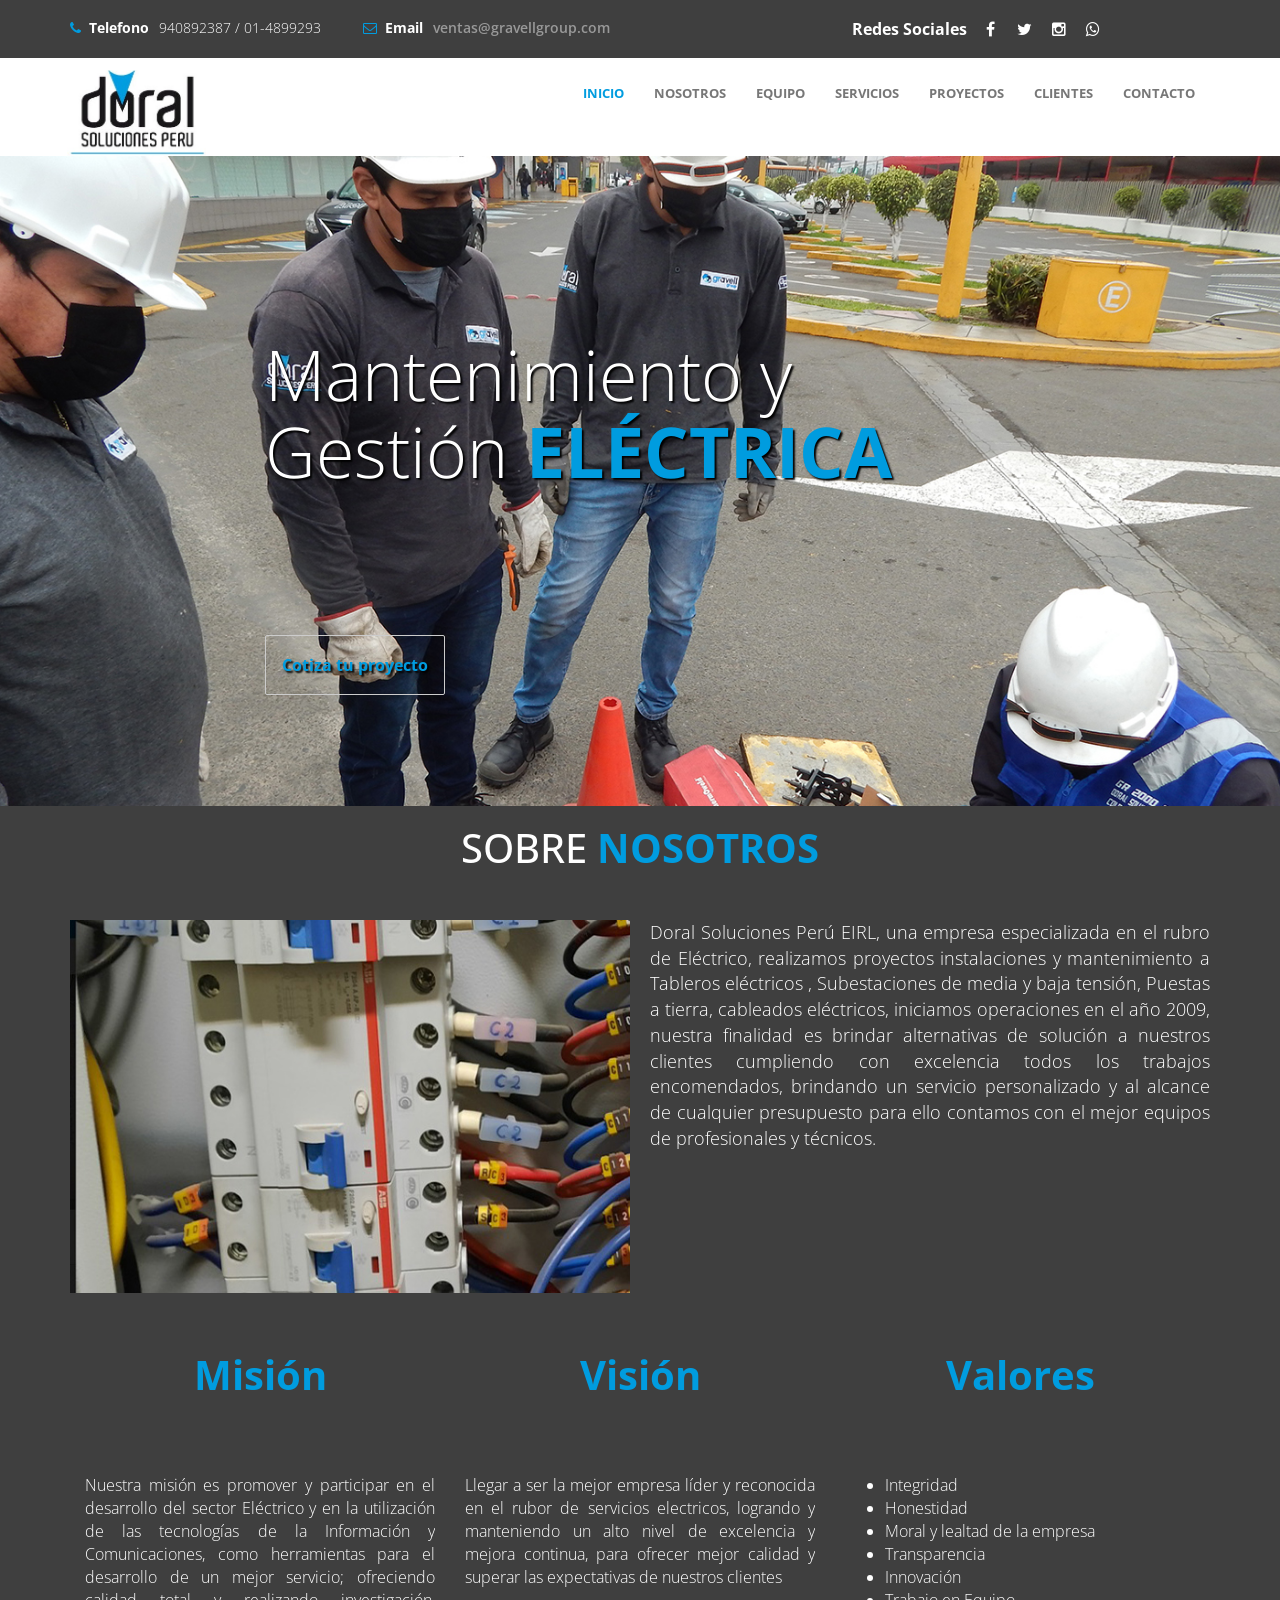
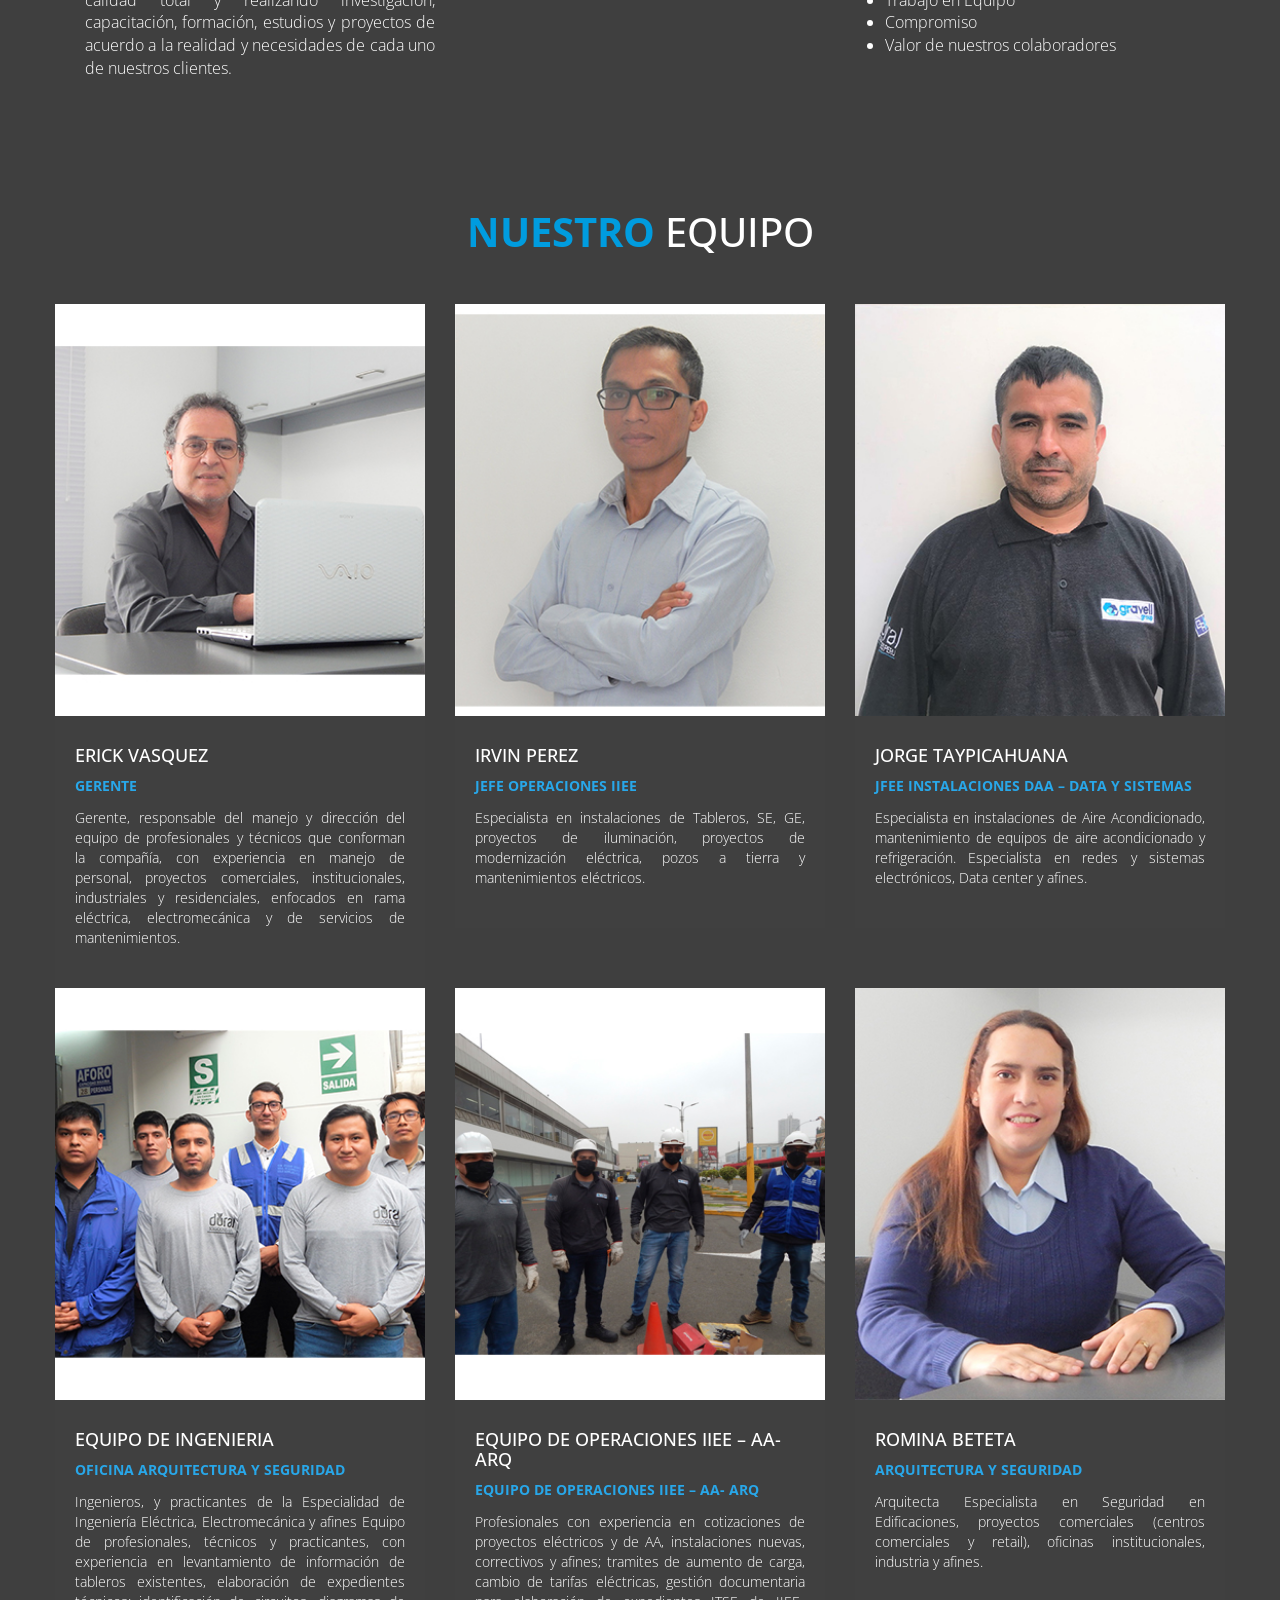
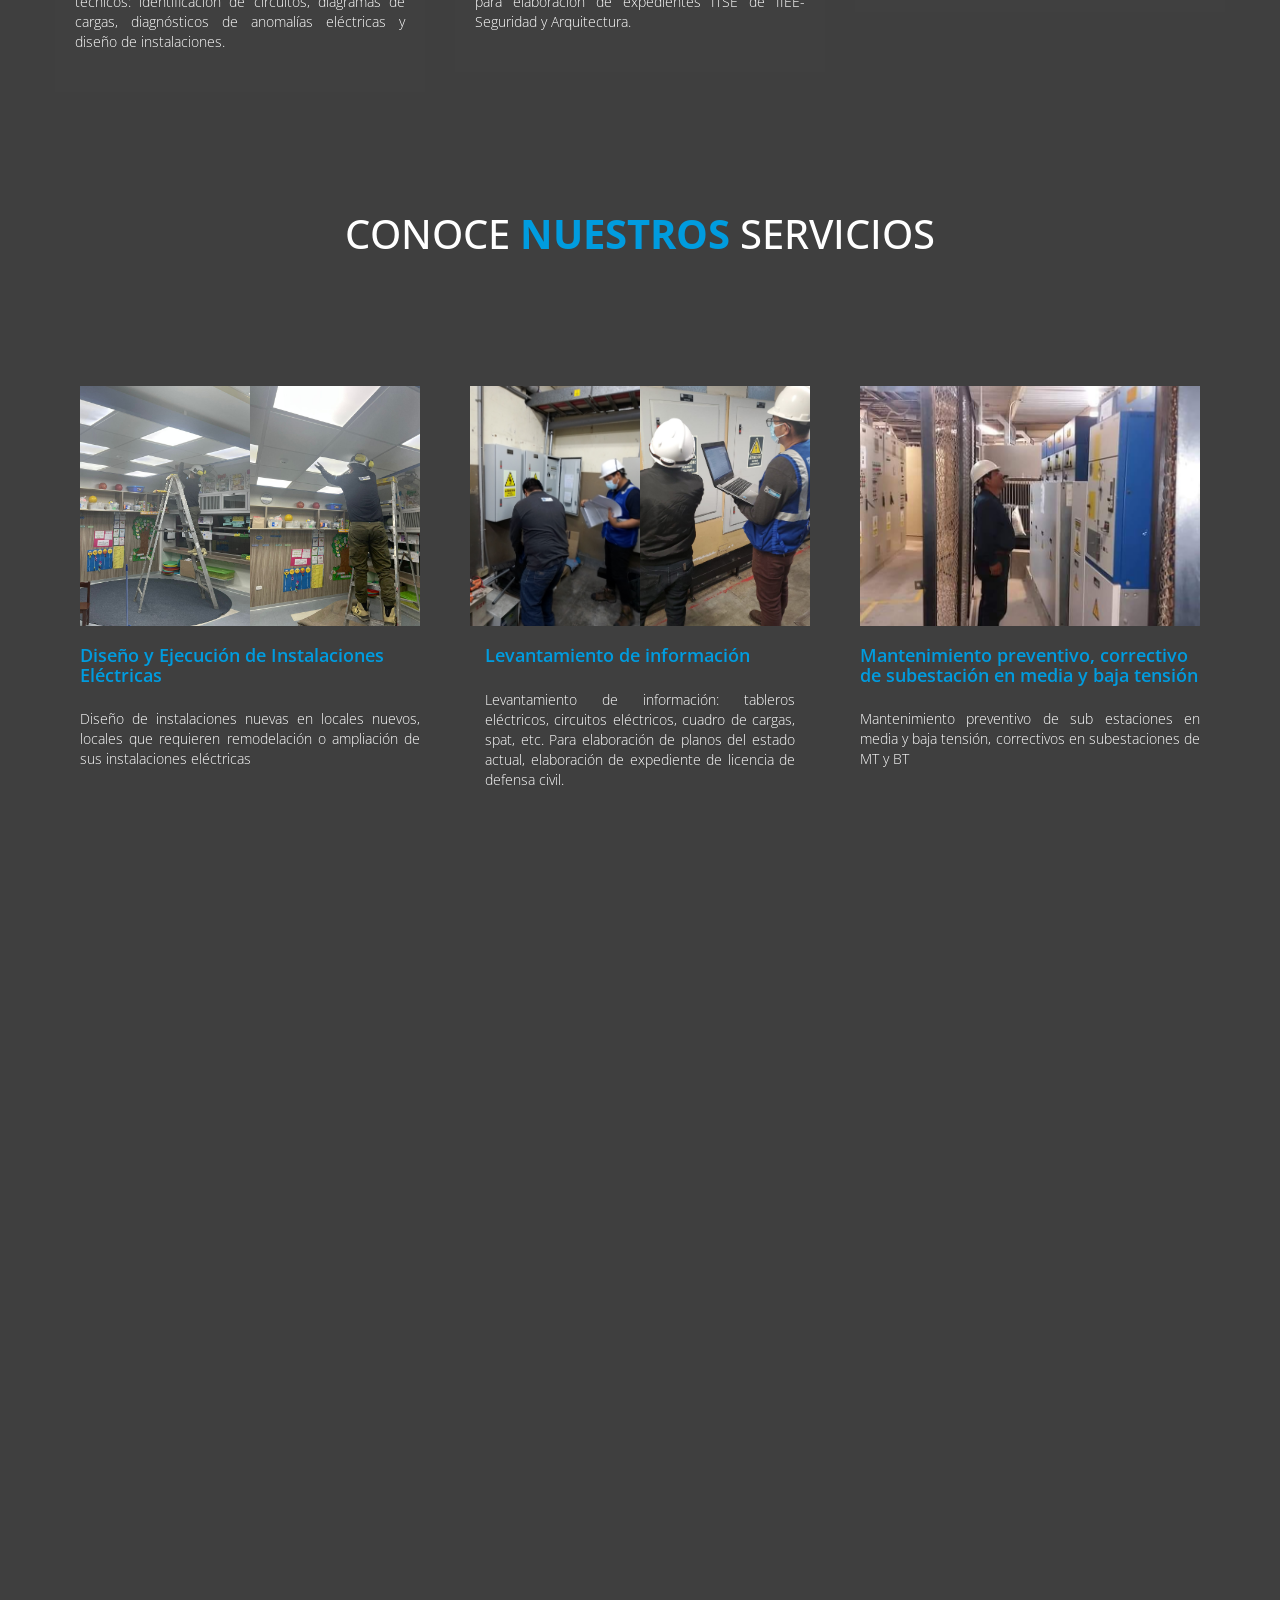
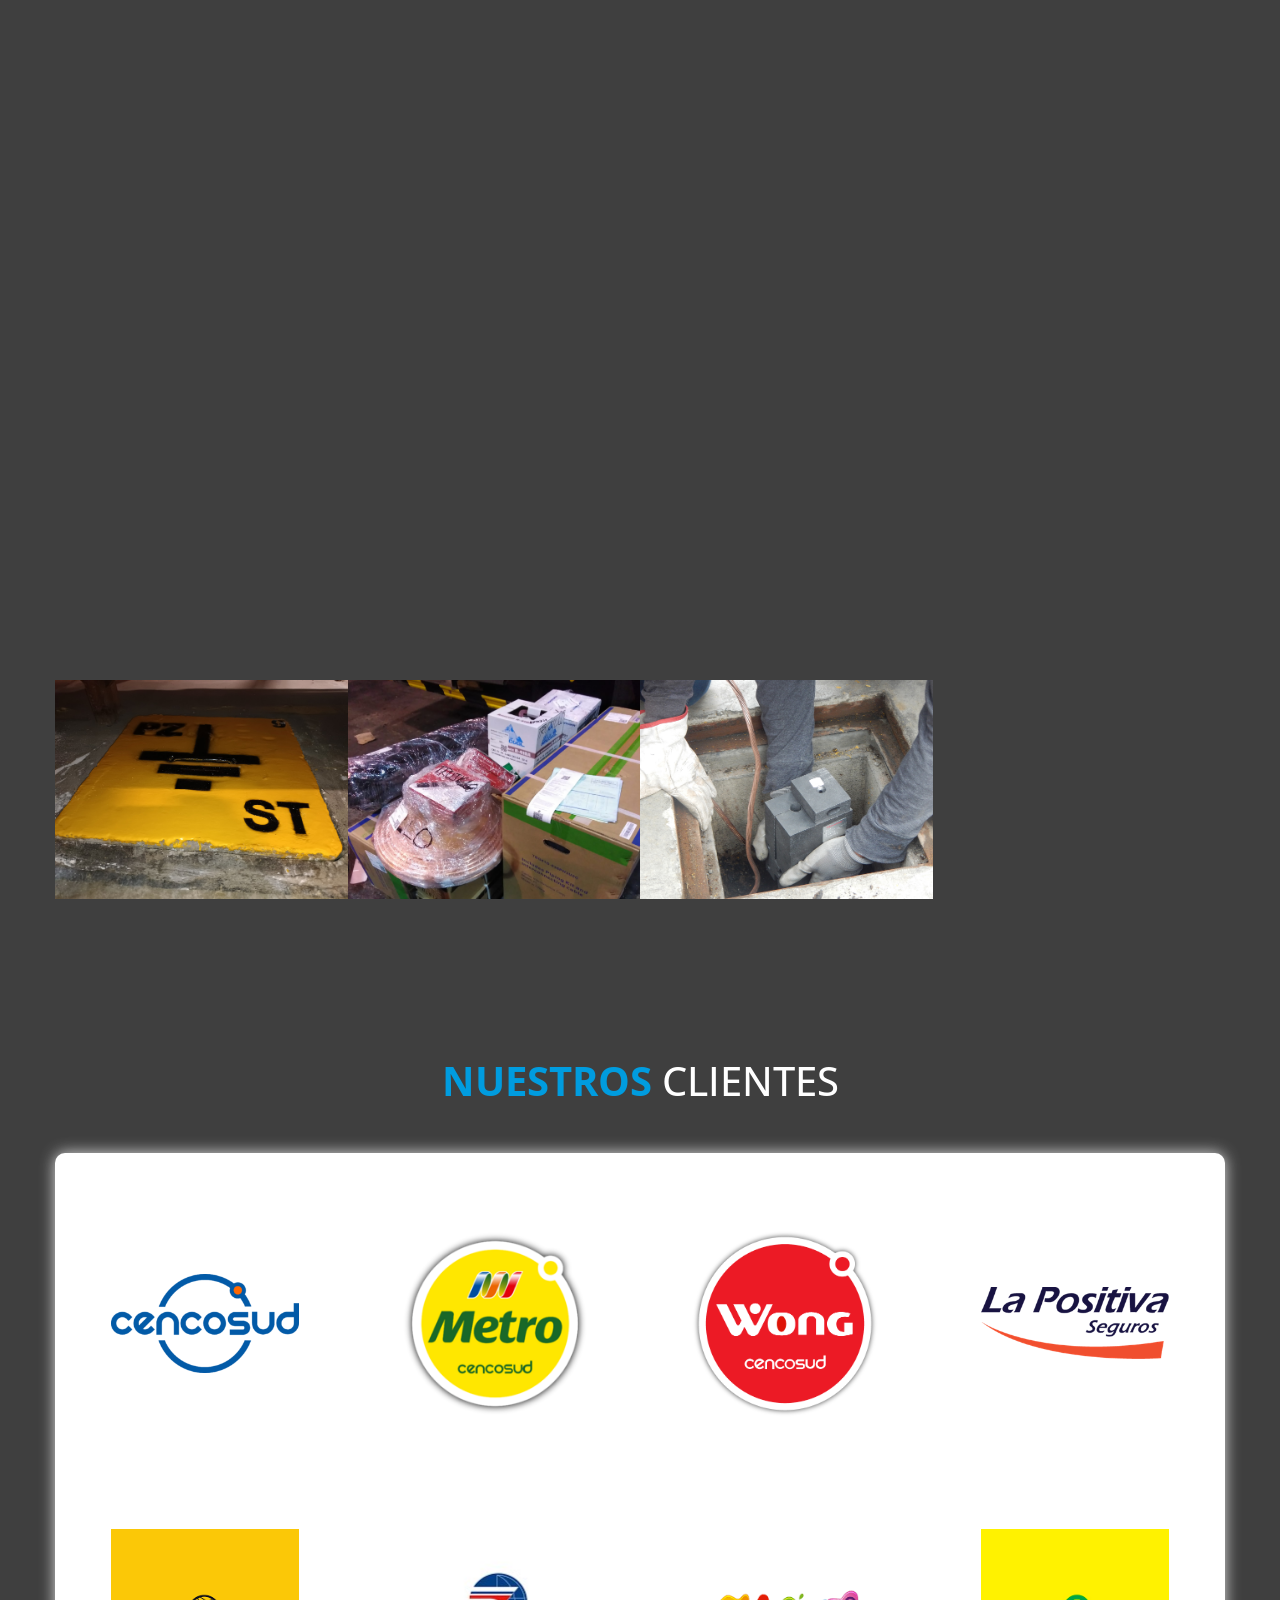
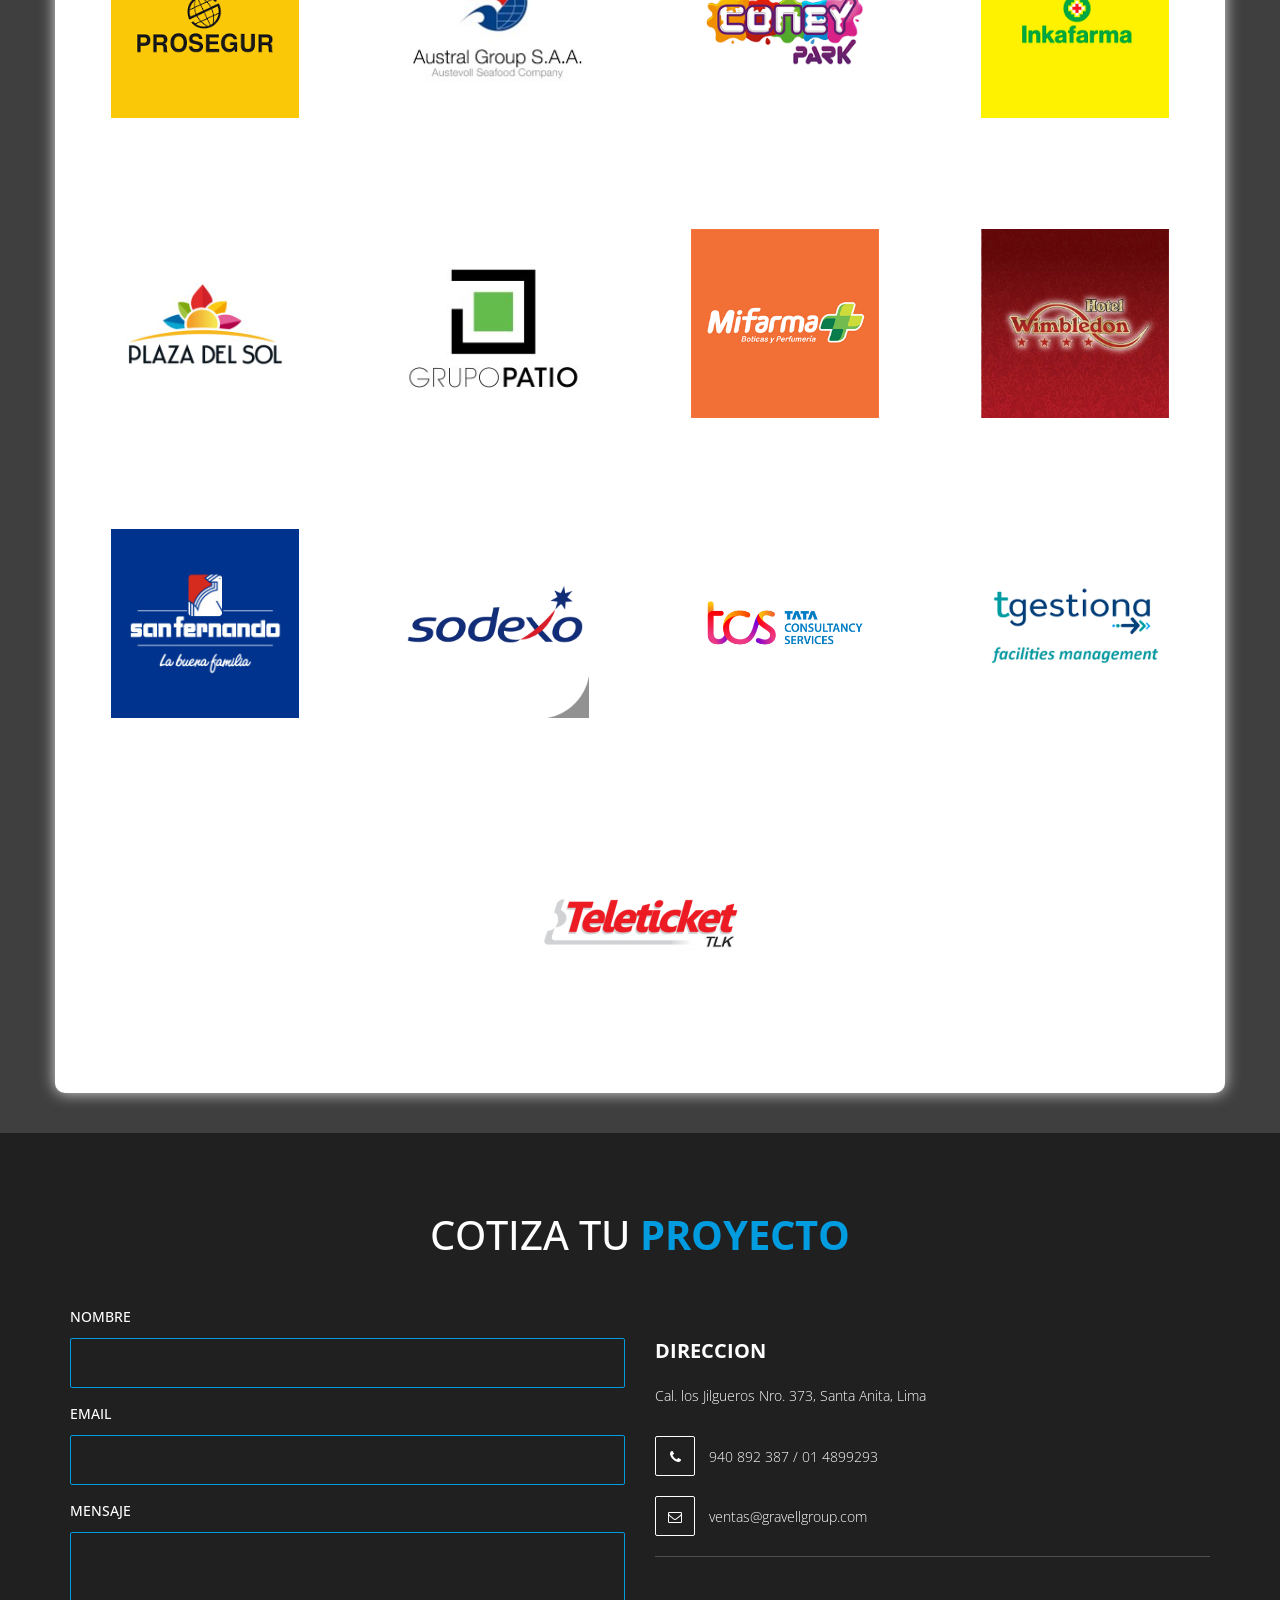
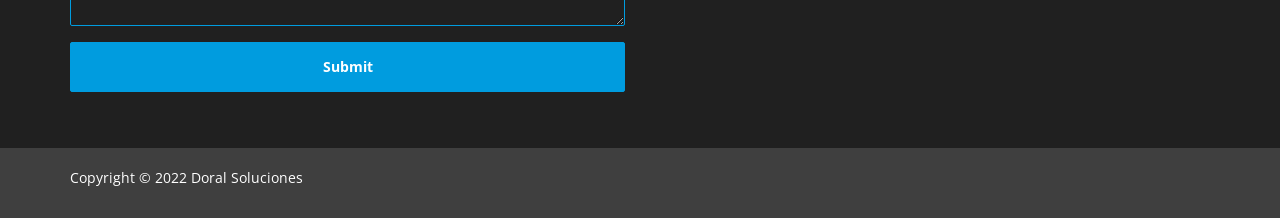
==== index.html @ b69f202e "correcciones" ====
<!DOCTYPE html>
<html lang="en">

<head>
	<meta charset="utf-8">
	<title>DORAL SOLUCIONES</title>
	<meta name="keywords" content="">
	<meta name="description" content="">
	<meta http-equiv="X-UA-Compatible" content="IE=Edge">
	<meta name="viewport" content="width=device-width, initial-scale=1">

	<link rel="stylesheet" href="css/animate.min.css">
	<link rel="stylesheet" href="css/bootstrap.min.css">
	<link rel="stylesheet" href="css/font-awesome.min.css">
	<link href='https://fonts.googleapis.com/css?family=Open+Sans:400,300,600,700' rel='stylesheet' type='text/css'>
	<link rel="stylesheet" href="css/custom.css">
	<link rel="stylesheet" href="css/templatemo-style.css">
	<script src="js/jquery.js"></script>
	<script src="js/bootstrap.min.js"></script>
	<script src="js/jquery.singlePageNav.min.js"></script>
	<script src="js/typed.js"></script>
	<script src="js/wow.min.js"></script>
	<script src="js/custom.js"></script>
	<script src="js/sweetalert2.all.min.js"></script>

	<!-- prueba -->
	<script src="https://unpkg.com/typeit@8.6.0/dist/index.umd.js"></script>
	<link rel="stylesheet" href="https://cdn.jsdelivr.net/npm/swiper@8/swiper-bundle.min.css"/>
	<script src="https://cdn.jsdelivr.net/npm/swiper@8/swiper-bundle.min.js"></script>

</head>

<body id="top">

	<!-- start preloader -->
	<div class="preloader">
		<div class="sk-spinner sk-spinner-wave">
			<div class="sk-rect1"></div>
			<div class="sk-rect2"></div>
			<div class="sk-rect3"></div>
			<div class="sk-rect4"></div>
			<div class="sk-rect5"></div>
		</div>
	</div>
	<!-- end preloader -->

	<!-- start header -->
	<header>
		<div class="container">
			<div class="row">
				<div class="col-md-3 col-sm-4 col-xs-12">
					<p><i class="fa fa-phone"></i><span> Telefono</span>940892387 / 01-4899293 </p>
				</div>
				<div class="col-md-3 col-sm-4 col-xs-12">
					<p><i class="fa fa-envelope-o"></i><span> Email</span><a href="#">ventas@gravellgroup.com</a></p>
				</div>
				<div class="col-md-5 col-sm-4 col-xs-12">
					<ul class="social-icon">
						<li><span>Redes Sociales</span></li>
						<li><a href="#" class="fa fa-facebook"></a></li>
						<li><a href="#" class="fa fa-twitter"></a></li>
						<li><a href="#" class="fa fa-instagram"></a></li>
						<li><a href="#" class="fa fa-whatsapp"></a></li>
					</ul>
				</div>
			</div>
		</div>
	</header>
	<!-- end header -->

	<!-- start navigation -->
	<nav class="navbar navbar-default templatemo-nav" role="navigation">
		<div class="container">
			<div class="navbar-header">
				<button class="navbar-toggle" data-toggle="collapse" data-target=".navbar-collapse">
					<span class="icon icon-bar"></span>
					<span class="icon icon-bar"></span>
					<span class="icon icon-bar"></span>
				</button>
				<!-- <a href="#" class="navbar-brand"><img src="images/doral-logo.png" class="img-logo" alt=""> </a> -->
				<a href="#" class="navbar-brand"><img src="./assets/img/doral-logo.png" class="img-logo" alt="">
				</a>
			</div>
			<div class="collapse navbar-collapse">
				<ul class="nav navbar-nav navbar-right">
					<li><a href="#top">INICIO</a></li>
					<li><a href="#nosotros">NOSOTROS</a></li>
					<li><a href="#team">EQUIPO</a></li>
					<li><a href="#service">SERVICIOS</a></li>
					<li><a href="#portfolio">PROYECTOS</a></li>
					<li><a href="#clients">CLIENTES</a></li>
					<li><a href="#contact">CONTACTO</a></li>
				</ul>
			</div>
		</div>
	</nav>
	<!-- end navigation -->

	<!-- start home -->
	<section id="home">
		<div class="container">
			<div class="row">
				<div class="col-md-offset-2 col-md-8">
					<h1 class="wow fadeIn" data-wow-offset="50" data-wow-delay="0.9s" style="text-shadow: 2px 2px 2px black">Mantenimiento y Gestión
						<span>ELÉCTRICA</span>
					</h1>
					<!-- <div class="element"> -->
					<!-- 						<div class="sub-element">Empresa con más de 10 años de experiencia</div>
						<div class="sub-element">Líderes en el rubro de planificación y mantenimiento eléctrico</div>
						<div class="sub-element">Innovación técnica para proyectos industriales</div> -->
					<!-- </div> -->
					<div class="element"><span class="typed"></span></div>
					<a data-scroll href="#contact" class="btn btn-default wow fadeInUp" data-wow-offset="50"
						data-wow-delay="0.6s">Cotiza tu proyecto</a>
				</div>
			</div>
		</div>
	</section>
	<!-- end home -->

	<!-- start about -->




	<main id="nosotros">
		<div class="container">
			<h2 class="wow bounceIn" data-wow-offset="50" data-wow-delay="0.3s">SOBRE<span> NOSOTROS</span></h2>
			<div class="sobre-nosotros">
				<div class="sobre-nosotros__imagen">
					<img src="./assets/img/LLAVES.jpg" class="img-responsive" alt="">
				</div>
				<div class="sobre-nosotros__texto">
					<p>Doral Soluciones Perú EIRL, una empresa especializada en el rubro de Eléctrico,
						realizamos
						proyectos instalaciones y mantenimiento a Tableros eléctricos , Subestaciones de media y
						baja
						tensión, Puestas a tierra, cableados eléctricos, iniciamos operaciones en el año 2009,
						nuestra
						finalidad es brindar alternativas de solución a nuestros clientes cumpliendo con
						excelencia
						todos los trabajos encomendados, brindando un servicio personalizado y al alcance de
						cualquier
						presupuesto para ello contamos con el mejor equipos de profesionales y técnicos.</p>

				</div>
			</div>
		</div>
	</main>

	<section id="about">
		<div class="container">
			<div class="row">
				<div class="col-md-12">
					<div class="col-md-4 col-sm-4 col-xs-12 wow fadeInLeft" data-wow-offset="50" data-wow-delay="0.6s">
						<div class="media">
							<div class="media-heading-wrapper">
								<!--<div class="media-object pull-left">
									<i class="fa fa-comment-o"></i>
								</div>-->
								<h2 class="media-heading"><span>Misión</span></h2>
							</div>
							<div class="media-body">
								<p>Nuestra misión es promover y participar en el desarrollo del sector Eléctrico
									y
									en la
									utilización de las tecnologías de la Información y Comunicaciones, como
									herramientas
									para el desarrollo de un mejor servicio; ofreciendo calidad total y
									realizando
									investigación, capacitación, formación, estudios y proyectos de acuerdo a la
									realidad y
									necesidades de cada uno de nuestros clientes.</p>
							</div>
						</div>
					</div>
					<div class="col-md-4 col-sm-4 col-xs-12 wow fadeInUp" data-wow-offset="50" data-wow-delay="0.9s">
						<div class="media">
							<div class="media-heading-wrapper">
								<!--<div class="media-object pull-left">
									<i class="fa fa-comment-o"></i>
								</div> -->
								<h2 class="media-heading"><span>Visión</span></h2>
							</div>
							<div class="media-body">
								<p>Llegar a ser la mejor empresa líder y reconocida en el rubor de servicios
									electricos,
									logrando y manteniendo un alto nivel de excelencia y mejora continua, para
									ofrecer mejor
									calidad y superar las expectativas de nuestros clientes</p>
							</div>
						</div>
					</div>
					<div class="col-md-4 col-sm-4 col-xs-12 wow fadeInRight" data-wow-offset="50" data-wow-delay="0.6s">
						<div class="media">
							<div class="media-heading-wrapper">
								<!--<div class="media-object pull-left">
									<i class="fa fa-comment-o"></i>
								</div> -->
								<h2 class="media-heading"><span>Valores</span></h2>
							</div>
							<div class="media-body">
								<UL>
									<LI>Integridad</LI>
									<LI>Honestidad</LI>
									<LI>Moral y lealtad de la empresa</LI>
									<LI>Transparencia</LI>
									<LI>Innovación</LI>
									<LI>Trabajo en Equipo</LI>
									<LI>Compromiso</LI>
									<LI>Valor de nuestros colaboradores </LI>

								</UL>
							</div>
						</div>
					</div>
				</div>
			</div>
		</div>
	</section>
	<!-- end about -->

	<!-- start team -->
	<section id="team">
		<div class="container">
			<div class="row">
				<div class="col-md-12">
					<h2 class="wow bounceIn" data-wow-offset="50" data-wow-delay="0.3s"><span>NUESTRO</span>
						EQUIPO
					</h2>
				</div>
				<div class="row">

					<div class="col-md-4 col-sm-6 col-xs-12 wow fadeIn" data-wow-offset="50" data-wow-delay="1.1s">
						<div class="team-wrapper">
							<img src="./assets/img/GERENTE.jpg" class="img-responsive" alt="team img 1">
							<div class="team-des">
								<h4>ERICK VASQUEZ</h4>
								<span>GERENTE</span>
								<p>Gerente, responsable del manejo y dirección del equipo de profesionales y técnicos que conforman la compañía, con experiencia en manejo de personal, proyectos comerciales, institucionales, industriales y residenciales, enfocados en rama eléctrica, electromecánica y de servicios de mantenimientos.</p>
							</div>
						</div>
					</div>
					<div class="col-md-4 col-sm-6 col-xs-12 wow fadeIn" data-wow-offset="50" data-wow-delay="1.2s">
						<div class="team-wrapper">
							<img src="./assets/img/JEFE OPERACIONES.jpg" class="img-responsive" alt="team img 2">
							<div class="team-des">
								<h4>IRVIN PEREZ</h4>
								<span>JEFE OPERACIONES IIEE</span>
								<p>Especialista en instalaciones de Tableros, SE, GE, proyectos de iluminación, proyectos de                 modernización eléctrica, pozos a tierra y mantenimientos eléctricos.</p>
							</div>
						</div>
					</div>
					<div class="col-md-4 col-sm-6 col-xs-12 wow fadeIn" data-wow-offset="50" data-wow-delay="1.3s">
						<div class="team-wrapper">
							<img src="./assets/img/OPERACIONES AA.jpeg" class="img-responsive" alt="team img 3">
							<div class="team-des">
								<h4>JORGE TAYPICAHUANA</h4>
								<span>JFEE INSTALACIONES DAA – DATA Y SISTEMAS</span>
								<p>Especialista en instalaciones de Aire Acondicionado, mantenimiento de equipos de aire acondicionado y refrigeración. Especialista en redes y sistemas electrónicos, Data center y afines.</p>
							</div>
						</div>
					</div>
				</div>
				<div class="row">
					<div class="col-md-4 col-sm-6 col-xs-12 wow fadeIn" data-wow-offset="50" data-wow-delay="1.4s">
						<div class="team-wrapper">
							<img src="./assets/img/INGENIERIA.jpg" class="img-responsive" alt="team img 4">
							<div class="team-des">
								<h4>EQUIPO DE INGENIERIA</h4>
								<span>OFICINA ARQUITECTURA Y SEGURIDAD</span>
								<p>
									Ingenieros, y practicantes de la Especialidad de Ingeniería Eléctrica, Electromecánica y afines
									Equipo de profesionales, técnicos y practicantes, con experiencia en levantamiento de información de tableros existentes, elaboración de expedientes técnicos: identificación de circuitos, diagramas de cargas, diagnósticos de anomalías eléctricas y diseño de instalaciones.
									</p>
							</div>
						</div>
					</div>
					<div class="col-md-4 col-sm-6 col-xs-12 wow fadeIn" data-wow-offset="50" data-wow-delay="1.5s">
						<div class="team-wrapper">
							<img src="./assets/img/EQUIPO.jpg" class="img-responsive" alt="FOTO PENDIENTE">
							<div class="team-des">
								<h4>EQUIPO DE OPERACIONES IIEE – AA- ARQ</h4>
								<span>EQUIPO DE OPERACIONES IIEE – AA- ARQ</span>
								<p>Profesionales con experiencia en cotizaciones de proyectos eléctricos y de AA, instalaciones nuevas, correctivos y afines; tramites de aumento de carga, cambio de tarifas eléctricas, gestión documentaria para elaboración de expedientes ITSE de IIEE- Seguridad y Arquitectura.</p>
							</div>
						</div>
					</div>
					<div class="col-md-4 col-sm-6 col-xs-12 wow fadeIn" data-wow-offset="50" data-wow-delay="1.6s">
						<div class="team-wrapper">
							<img src="./assets/img/ARQUITECTA.jpg" class="img-responsive" alt="team img 4">
							<div class="team-des">
								<h4>ROMINA BETETA</h4>
								<span>ARQUITECTURA Y SEGURIDAD</span>
								<p>Arquitecta Especialista en Seguridad en Edificaciones, proyectos comerciales (centros comerciales y retail), oficinas institucionales, industria y afines.</p>
							</div>
						</div>
					</div>

				</div>
			</div>
		</div>
	</section>
	<!-- end team -->

	<!-- start service -->
	<section id="service">
		<div class="container">
			<div class="row">
				<div class="col-md-12 prueba">
					<h2 class="wow bounceIn" data-wow-offset="50" data-wow-delay="0.3s">CONOCE
						<span>NUESTROS</span>
						SERVICIOS
					</h2>
				</div>
			</div>
			<div class="row">
				<div class="col-3 mostrarModal">
					<div class="col-md-4 wow fadeIn" data-wow-offset="50" data-wow-delay="0.6s">
						<div class="row">
							<div class="col-md-6 col-xs-6 overflows">
								<img src="assets/img/FOTO11_Mantenimiento de instalaciones de FCR.jpeg" alt="">
							</div>
							<div class="col-md-6 col-xs-6 overflows">
								<img src="assets/img/FOTO11_Instalacion panel led en FCR.jpeg" alt="">
							</div>
						</div>
						<div class="row">
							<div class="col-md-12 disabled">
								<h4>Diseño y Ejecución de Instalaciones Eléctricas </h4>
								<p>Diseño de instalaciones nuevas en locales nuevos, locales que requieren remodelación
									o
									ampliación
									de sus instalaciones eléctricas</p>
							</div>
						</div>
					</div>
				</div>
				<div class="col-3 mostrarModal">
					<div class="col-md-4 wow fadeIn" data-wow-offset="50" data-wow-delay="0.6s">
						<div class="row">
							<div class="col-md-6 col-xs-6 overflows">
								<img src="assets/img/FOTO 9_levantamiento de información en tableros electricos para  diagramas unif.jpg"
									alt="">
							</div>
							<div class="col-md-6 col-xs-6 overflows">
								<img src="assets/img/FOTO 10_llenado de check list de diagnostico para lev de info tableros.jpeg"
									alt="">
							</div>
						</div>
						<div class="col">
							<div class="col-md-12 disabled">
								<h4>Levantamiento de información</h4>
								<p>Levantamiento de información: tableros eléctricos, circuitos eléctricos, cuadro de
									cargas, spat, etc. Para elaboración de planos del estado actual, elaboración de
									expediente de licencia de defensa civil.</p>

							</div>
						</div>
					</div>
				</div>
				<div class="col-3 mostrarModal">
					<div class="col-md-4 wow fadeIn" data-wow-offset="50" data-wow-delay="0.6s">
						<div class="row">
							<div class="col-md-1 col-xs-6 overflows1">
								<img src="assets/img/subestacion-1.jpg" alt="">
							</div>
						</div>
						<div class="row">
							<div class="col-md-12 disabled">
								<h4>Mantenimiento preventivo, correctivo de subestación en media y baja tensión</h4>

								<p>Mantenimiento preventivo de sub estaciones en media y baja tensión, correctivos en
									subestaciones de MT y BT</p>
							</div>
						</div>
					</div>
				</div>
			</div>
			<div class="row">
				<div class="col-3 mostrarModal">
					<div class="col-md-4 wow fadeIn" data-wow-offset="50" data-wow-delay="0.6s">
						<div class="row">
							<div class="col-md-6 col-xs-6 overflows">
								<img src="assets/img/FOTO 1_Mantenimiento de tableros electricos.jpg" alt="">
							</div>
							<div class="col-md-6 col-xs-6 overflows">
								<img src="assets/img/FOTO 2_mantenimiento de tableros electricos.jpg" alt="">
							</div>


						</div>
						<div class="col">
							<div class="col-md-12 disabled">
								<h4>Diseño, montaje, suministro y mantenimiento de tableros eléctricos de distribución y
									control</h4>
								<p>Diseño de tableros, montaje de tableros, suministro y mantenimiento de tableros
									existentes.</p>

							</div>
						</div>
					</div>
				</div>
				<div class="col-3 mostrarModal">
					<div class="col-md-4 wow fadeIn" data-wow-offset="50" data-wow-delay="0.6s">
						<div class="row">
							<div class="col-md-3 col-xs-6 overflows">
								<img src="assets/img/FOTO 5_picado para malla de SPAT.jpg" alt="">
							</div>
							<div class="col-md-3 col-xs-6 overflows">
								<img src="assets/img/FOTO 6_nuevo pozo a tierra.jpg" alt="">
							</div>
							<!-- <div class="col-md-3 col-xs-6 overflows">
								<img src="assets/img/FOTO 7_habilitacion de marco de fierro para colocacion de tapa de pozo a tierra.jpg"
									alt="">
							</div>
							<div class="col-md-3 col-xs-6 overflows">
								<img src="assets/img/FOTO 8_pozos a tierra, habilitacion de area de trabajo y acopio de desmonte.jpg"
									alt="">
							</div> -->

						</div>
						<div class="col">
							<div class="col-md-12 disabled">
								<h4>Construcción, medición, mantenimiento y certificación de sistemas de pozos de puesta
									a tierra.</h4>
								<p>Construcción de pozos a tierra nuevos: incluye obras civiles y todo material
									eléctrico correspondiente y el enlace a tablero correspondiente. Medición,
									mantenimiento y certificación de pozos de puesta a tierra, firmados por profesional
									responsable.</p>
							</div>
						</div>
					</div>
				</div>
				<div class="col-3 mostrarModal">
					<div class="col-md-4 wow fadeIn" data-wow-offset="50" data-wow-delay="0.6s">
						<div class="row">
							<div class="col-md-6 col-xs-6 overflows">
								<img src="assets/img/FOTO11_Mantenimiento de instalaciones de FCR.jpeg" alt="">
							</div>
							<div class="col-md-6 col-xs-6 overflows">
								<img src="assets/img/FOTO11_Instalacion panel led en FCR.jpeg" alt="">
							</div>

						</div>
						<div class="col">
							<div class="col-md-12 disabled">
								<h4>Sistemas de iluminación en paneles publicitarios, tótems</h4>
								<p>Diseño de instalaciones nuevas en locales nuevos, locales que requieren remodelación
									o ampliación de sus instalaciones eléctricas. Implementación de iluminación interior
									y/o exterior acorde a los requerimientos del cliente.</p>
							</div>
						</div>
					</div>
				</div>

			</div>
			<div class="row">
				<div class="col-4 " id="borrar">
					<div class="col-md-4 wow fadeIn" data-wow-offset="50" data-wow-delay="0.6s">
						<div class="row">
						</div>
					</div>
				</div>
				<div class="col-4 mostrarModal">
					<div class="col-md-4 wow fadeIn" data-wow-offset="50" data-wow-delay="0.6s">
						<div class="row">
							<div class="col-md-3 col-xs-6 overflows">
								<img src="assets/img/FOTO12_Mantenimiento Y Soporte RED.jpeg" alt="">
							</div>
							<div class="col-md-3 col-xs-6 overflows">
								<img src="assets/img/FOTO13_Mant y soporte RED.jpeg" alt="">
							</div>
						</div>
						<div class="col">
							<div class="col-md-12 disabled">
								<h4>Mantenimiento y gestión de redes</h4>
								<p>Mantenimiento de redes y gestion de redes corporativas.</p>
							</div>
						</div>
					</div>
				</div>
				<div class="col-4">
				</div>
			</div>


		</div>



		</div>
	</section>
	<!-- end servie -->

	<!-- start portfolio -->
	<section id="portfolio">
		<div class="container">
			<div class="row">
				<div class="col-md-12">
					<h2 class="wow bounceIn" data-wow-offset="50" data-wow-delay="0.3s"><span>NUESTROS</span>
						PROYECTOS
					</h2>
				</div>
				<div class="col-md-3 col-sm-6 col-xs-12 wow fadeIn" data-wow-offset="50" data-wow-delay="0.6s">
					<div class="portfolio-thumb">
						<img src="./assets/img/proyectos/PROYECTO1.jpg" class="img-responsive" alt="portfolio img 1">

						<div class="portfolio-overlay">
							<h4>Proyecto 1</h4>
							<p></p>
							<a href="" class="btn btn-default">DETALLE</a>
						</div>
					</div>
				</div>
				<div class="col-md-3 col-sm-6 col-xs-12 wow fadeIn" data-wow-offset="50" data-wow-delay="0.6s">
					<div class="portfolio-thumb">
						<img src="./assets/img/proyectos/PROYECTO2.JPG" class="img-responsive" alt="portfolio img 2">
						<div class="portfolio-overlay">
							<h4>Proyecto 2</h4>
							<p></p>
							<a href="" class="btn btn-default">DETALLE</a>
						</div>
					</div>
				</div>
				<div class="col-md-3 col-sm-6 col-xs-12 wow fadeIn" data-wow-offset="50" data-wow-delay="0.6s">
					<div class="portfolio-thumb">
						<img src="./assets/img/proyectos/PROYECTO3.jpg" class="img-responsive" alt="portfolio img 3">
						<div class="portfolio-overlay">
							<h4>Proyecto 3</h4>
							<p></p>
							<a href="" class="btn btn-default">DETALLE</a>
						</div>
					</div>
				</div>
				<div class="col-md-3 col-sm-6 col-xs-12 wow fadeIn" data-wow-offset="50" data-wow-delay="0.6s">
					<div class="portfolio-thumb">
						<img src="./assets/img/proyectos/PROYECTO4.jpg" class="img-responsive" alt="portfolio img 4">
						<div class="portfolio-overlay">
							<h4>Proyecto 4</h4>
							<p></p>
							<a href="" class="btn btn-default">DETALLE</a>
						</div>
					</div>
				</div>
				<div class="col-md-3 col-sm-6 col-xs-12 wow fadeIn" data-wow-offset="50" data-wow-delay="0.6s">
					<div class="portfolio-thumb">
						<img src="./assets/img/proyectos/PROYECTO5.jpg" class="img-responsive" alt="portfolio img 3">
						<div class="portfolio-overlay">
							<h4>Proyecto 5</h4>
							<p></p>
							<a href="" class="btn btn-default">DETALLE</a>
						</div>
					</div>
				</div>
				<div class="col-md-3 col-sm-6 col-xs-12 wow fadeIn" data-wow-offset="50" data-wow-delay="0.6s">
					<div class="portfolio-thumb">
						<img src="./assets/img/proyectos/PROYECTO6.jpg" class="img-responsive" alt="portfolio img 4">
						<div class="portfolio-overlay">
							<h4>Proyecto 6</h4>
							<p></p>
							<a href="" class="btn btn-default">DETALLE</a>
						</div>
					</div>
				</div>
				<div class="col-md-3 col-sm-6 col-xs-12 wow fadeIn" data-wow-offset="50" data-wow-delay="0.6s">
					<div class="portfolio-thumb">
						<img src="./assets/img/proyectos/PROYECTO7.JPG" class="img-responsive" alt="portfolio img 1">
						<div class="portfolio-overlay">
							<h4>Proyecto 7</h4>
							<p></p>
							<a href="" class="btn btn-default">DETALLE</a>
						</div>
					</div>
				</div>
				
			</div>
		</div>
	</section>
	<!-- end portfolio -->

	<!-- ? CLIENTES -->
	<section id="clients">
		<div class="container">
			<div class="row">
				<div class="col-md-12">
					<h2 class="wow bounceIn" data-wow-offset="50" data-wow-delay="0.3s"><span>NUESTROS</span>
						CLIENTES
					</h2>

				</div>
			</div>
			<div class="row fondo">
				<div class="row">
					<div class="col-md-3 col-sm-3 col-xs-12 wow fadeIn" data-wow-offset="50" data-wow-delay="0.6s">
						<div class="clients-thumb logo">
							<img src="./assets/img/1.Cencosud_LOGO.png" class="img-responsive" alt="clients img 1">
						</div>
					</div>
					<div class="col-md-3 col-sm-3 col-xs-12 wow fadeIn" data-wow-offset="50" data-wow-delay="0.6s">
						<div class="clients-thumb logo">
							<img src="./assets/img/2.Logo_Metro cencosud.png" class="img-responsive"
								alt="clients img 2">
			
						</div>
					</div>
					<div class="col-md-3 col-sm-3 col-xs-12 wow fadeIn" data-wow-offset="50" data-wow-delay="0.6s">
						<div class="clients-thumb logo">
							<img src="./assets/img/3.Logo_Wong_Cencosud.png" class="img-responsive" alt="clients img 3">
						</div>
					</div>
					<div class="col-md-3 col-sm-3 col-xs-12 wow fadeIn" data-wow-offset="50" data-wow-delay="0.6s">
						<div class="clients-thumb logo">
							<img src="./assets/img/4.la positiva_logo.png" class="img-responsive" alt="clients img 4">
						</div>
					</div>
				</div>
				<div class="row">
					<div class="col-md-3 col-sm-3 col-xs-12 wow fadeIn" data-wow-offset="50" data-wow-delay="0.6s">
						<div class="clients-thumb logo">
							<img src="./assets/img/5.logo prosegur.png" class="img-responsive" alt="clients img 3">
						</div>
					</div>
					<div class="col-md-3 col-sm-3 col-xs-12 wow fadeIn" data-wow-offset="50" data-wow-delay="0.6s">
						<div class="clients-thumb logo">
							<img src="./assets/img/6.Logo_australgroup.jpg" class="img-responsive" alt="clients img 4">
						</div>
					</div>
					<div class="col-md-3 col-sm-3 col-xs-12 wow fadeIn" data-wow-offset="50" data-wow-delay="0.6s">
						<div class="clients-thumb logo">
							<img src="./assets/img/7.logo_coneypark.png" class="img-responsive" alt="clients img 1">
						</div>
					</div>
					<div class="col-md-3 col-sm-3 col-xs-12 wow fadeIn" data-wow-offset="50" data-wow-delay="0.6s">
						<div class="clients-thumb logo">
							<img src="./assets/img/10.logo_inkafarma.jpg" class="img-responsive" alt="clients img 2">
						</div>
					</div>
			
				</div>
				<div class="row">

					<div class="col-md-3 col-sm-3 col-xs-12 wow fadeIn" data-wow-offset="50" data-wow-delay="0.6s">
						<div class="clients-thumb logo">
							<img src="./assets/img/9.logo_plaza del sol.jpg" class="img-responsive" alt="clients img 2">
						</div>
					</div>
					<div class="col-md-3 col-sm-3 col-xs-12 wow fadeIn" data-wow-offset="50" data-wow-delay="0.6s">
						<div class="clients-thumb logo">
							<img src="./assets/img/8.logo_grupo patio.jfif" class="img-responsive" alt="clients img 2">
						</div>
					</div>
			
					<div class="col-md-3 col-sm-3 col-xs-12 wow fadeIn" data-wow-offset="50" data-wow-delay="0.6s">
						<div class="clients-thumb logo">
							<img src="./assets/img/11.logo_mifarma.png" class="img-responsive" alt="clients img 2">
						</div>
					</div>
					<div class="col-md-3 col-sm-3 col-xs-12 wow fadeIn" data-wow-offset="50" data-wow-delay="0.6s">
						<div class="clients-thumb logo">
							<img src="./assets/img/12.logo_hotelwimbledon.jpg" class="img-responsive"
								alt="clients img 2">
						</div>
					</div>
				</div>

				<div class="row">
					<div class="col-md-3 col-sm-3 col-xs-12 wow fadeIn" data-wow-offset="50" data-wow-delay="0.6s">
						<div class="clients-thumb logo">
							<img src="./assets/img/13.logo_san fernando.jpg" class="img-responsive" alt="clients img 2">
						</div>
					</div>
					<div class="col-md-3 col-sm-3 col-xs-12 wow fadeIn" data-wow-offset="50" data-wow-delay="0.6s">
						<div class="clients-thumb logo">
							<img src="./assets/img/14.logo_sodexo.png" class="img-responsive" alt="clients img 2">
						</div>
					</div>
					<div class="col-md-3 col-sm-3 col-xs-12 wow fadeIn" data-wow-offset="50" data-wow-delay="0.6s">
						<div class="clients-thumb logo">
							<img src="./assets/img/15.Logo_tata consultance service.webp" class="img-responsive"
								alt="clients img 2">
						</div>
					</div>
					<div class="col-md-3 col-sm-3 col-xs-12 wow fadeIn" data-wow-offset="50" data-wow-delay="0.6s">
						<div class="clients-thumb logo">
							<img src="./assets/img/16.logo_tgestiona.png" class="img-responsive" alt="clients img 2">
						</div>
					</div>
				</div>
				<div class="row">

					<div class="col-md-12 col-sm-12 col-xs-12 wow fadeIn" data-wow-offset="50" data-wow-delay="0.6s">
						<div class="clients-thumb logo">
							<img src="./assets/img/17.logo_Tkl.png" class="img-responsive" alt="portfolio img 2">
						</div>
					</div>
				</div>
			</div>
	</section>

	<!-- ? FIN CLIENTES -->




	<!-- start contact -->
	<section id="contact">
		<div class="container">
			<div class="row">
				<div class="col-md-12">
					<h2 class="wow bounceIn" data-wow-offset="50" data-wow-delay="0.3s" id="botonazul">COTIZA TU
						<span>PROYECTO</span>
					</h2>
				</div>
				<div class="col-md-6 col-sm-6 col-xs-12 wow fadeInLeft" data-wow-offset="50" data-wow-delay="0.9s">
					<form action="https://formsubmit.co/ventas@gravellgroup.com" method="POST">
						<label for="nombre">NOMBRE</label>
						<input name="nombre" type="text" class="form-control" id="fullname">

						<label for="email">EMAIL</label>
						<input name="email" type="email" class="form-control" id="email">

						<label form="message">MENSAJE</label>
						<textarea name="message" rows="4" class="form-control" id="message"></textarea>

						<input type="submit" class="form-control">
						<input type="hidden" name="_next" value="http://127.0.0.1:5500/index.html">
						<input type="hidden" name="_captcha" value="false">

					</form>
				</div>
				<div class="col-md-6 col-sm-6 col-xs-12 wow fadeInRight" data-wow-offset="50" data-wow-delay="0.6s">
					<address>
						<p class="address-title">DIRECCION</p>
						<span>Cal. los Jilgueros Nro. 373, Santa Anita, Lima</span>
						<p><i class="fa fa-phone"></i> 940 892 387 / 01 4899293 </p>
						<p><i class="fa fa-envelope-o"></i> ventas@gravellgroup.com</p>
						<!--<p><i class="fa fa-map-marker"></i> Cal. los Jilgueros Nro. 373, Santa Anita, Lima</p>
					</address>-->
						<!-- <ul class="social-icon">
							<li>
								<h4>VISITANOS TAMBIEN</h4>
							</li>
							<li><a href="#" class="fa fa-facebook"></a></li>
							<li><a href="#" class="fa fa-twitter"></a></li>
							<li><a href="#" class="fa fa-instagram"></a></li>
						</ul> -->
				</div>
			</div>
		</div>
	</section>
	<!-- end contact -->

	<!-- start copyright -->
	<footer id="copyright">
		<div class="container">
			<div class="row">
				<div class="col-md-12 text-center">
					<p class="wow bounceIn" data-wow-offset="50" data-wow-delay="0.3s">
						Copyright &copy; 2022 Doral Soluciones</p>
				</div>
			</div>
		</div>
	</footer>
	<!-- end copyright -->

	<!-- ? CARRETE -->
	<!-- <section class="modal">
        <div class="modal__container">
            <div class="swiper mySwiper">
                <div class="swiper-wrapper">
                </div>
                <div class="swiper-scrollbar"></div>
              </div>
            <a href="#" class="modal__close">Cerrar</a>
        </div>
    </section> -->


	<!-- <script src="js/eventos.js"></script> -->
	<script src="https://cdn.jsdelivr.net/npm/typed.js@2.0.11"></script>

	<script src="js/app.js"></script>

</body>

</html>
---- css/custom.css ----
.logo {
    /* border: 2px solid white;
    background-color: pink; */
    display: flex;
    align-items: center;
    justify-content: center;
    height: 300px;
}



/* start portfolio */
#clients {
    padding-bottom: 80px;
}

#clients .col-md-3 {
    padding: 0px;
}

.clients-thumb,
.clients-overlay {
    max-width: 450px;
}

#clients .clients-thumb {
    overflow: hidden;
    padding: 0;
    margin: 0 auto;
}

#clients .clients-thumb .clients-overlay {
    background: #28a7e9;
    top: 0;
    left: 0;
    right: 0;
    bottom: 0;
    width: 100%;
    height: 100%;
    opacity: 0;
    position: absolute;
    padding: 20px 10px 20px 20px;
    margin-left: auto;
    margin-right: auto;
    -webkit-transition: all 0.4s ease-in-out;
    transition: all 0.4s ease-in-out;
}

#clients .clients-thumb .clients-overlay h4 {
    font-weight: bold;
    padding-bottom: 10px;
}

#clients .clients-thumb .clients-overlay .btn {
    background: none;
    border: 1px solid #fff;
    border-radius: 2px;
    color: #fff;
    font-weight: bold;
}

#clients .clients-thumb:hover .clients-overlay {
    cursor: pointer;
    opacity: 0.8;
}


.disabled {
    pointer-events: none;
    padding: 0px !important;
}

.overflows {
    overflow: hidden;
    padding: 0px;
    height: 240px;
    width: 50%;
    margin: 0 auto;
    /* pointer-events: none; */
}

.overflows img {
    width: 100%;
    height: 100%;
    object-fit: cover;
    cursor: pointer;
    /* pointer-events: none; */
}

.overflows1 {
    padding: 0px;
    height: 240px;
    width: 100%;
    margin: 0 auto;
    /* pointer-events: none; */
}


.overflows1 img {
    width: 100%;
    height: 100%;
    object-fit: cover;
    cursor: pointer;
    /* pointer-events: none; */
}

#service .picture {
    width: 100%;
    height: 100%;
    object-fit: cover;
    /* pointer-events: none; */
}



a.btn.btn-default.wow.fadeInUp.animated {
    position: relative;
    top: 45px;

}



#conoce .col-md-4:hover {
	background: #505050 !important;
}

#conoce .col-md-12:hover {
	background: #505050 !important;
}

#team .col-md-4 img{
    width: 100%;
    /* border: 1px solid green */
}

#borrar *{
    padding: 0px !important;
    margin: 0px !important;
    pointer-events: none;
}
#borrar .col-4 *{
    border: 1px solid blue;
    padding: 0;
    margin: 0;
    pointer-events: none;
}


#clients .fondo{
    border-radius: 10px;
    box-shadow: 0 0 15px #ddd;
    background: #fff;
    padding: 20px !important;
}


.logo:hover img {
    -webkit-transform: scale(1.3);
    transform: scale(1.3);
}
.logo > img {
    transition: all 0.5s ease-in-out;
    overflow: auto;
    /* width: 75%; */
    max-width: 65%;
    max-height: 65%;
}

.modal{
    position: fixed;
    top: 0;
    left: 0;
    right: 0;
    bottom: 0;
    background-color: #111111bd;
    display: flex;
    opacity: 0;
    pointer-events: none;
    transition: opacity .6s .9s;
    --transform: translateY(-100vh);
    --transition: transform .8s;
}

.modal--show{
    opacity: 1;
    pointer-events: unset;
    transition: opacity .6s;
    --transform: translateY(0);
    --transition: transform .8s .8s;
}

.modal__container{
    margin: auto;
    width: 90%;
    max-width: 600px;
    max-height: 90%;
    background-color: #fff;
    border-radius: 6px;
    padding: 3em 2.5em;
    display: grid;
    gap: 1em;
    place-items: center;
    grid-auto-columns: 100%;
    transform: var(--transform);
    transition:var(--transition);
}

.modal__close{
    text-decoration: none;
    color: #fff;
    background-color: #F26250;
    padding: 1em 3em;
    border: 1px solid ;
    border-radius: 6px;
    display: inline-block;
    font-weight: 300;
    transition: background-color .3s;
}

.modal__close:hover{
    color: #F26250;
    background-color: #fff;
}


@media (max-width:800px) {
    .nav__list{
        display: none;
    }

    .nav__menu{
        display: block;
    }

    .hero__main{
        grid-template-columns: 1fr;
        grid-template-rows:max-content max-content ;
        text-align: center;
    }

    .hero__picture{
        grid-row: 1/2;
    }

    .hero__img{
        max-width: 500px;
        display: block;
        margin: 0 auto;
    }

    .modal__container{
        padding: 2em 1.5em;
    }

    .modal__title{
        font-size: 2rem;
    }
}
---- css/templatemo-style.css ----
/*
Awesome Template
http://www.templatemo.com/preview/templatemo_450_awesome
*/

::-webkit-scrollbar {
    display: none;
}
body {
	background: #3F3F3F;
	color: #ffffff;
	font-family: 'Open Sans', sans-serif;
	font-weight: 300;
	overflow-x: hidden;
	/* prevent horizontal scrollbar from appearing */
}

a {
	color: #009CDF;
}

a:hover {
	color: #0FF;
}

/* start h2 */
h2 {
	text-align: center;
	font-size: 40px;
	padding-bottom: 40px;
}

h2 span {
	color: #009CDF;
	font-weight: bold;
}

/* end h2 */

/* start about team service portfolio contact */
#about,
#team,
#service,
#portfolio,
#contact,
#clients {
	padding-top: 60px;
	padding-bottom: 40px;
}

/* end about team service portfolio contact */

/* start preloader */
.preloader {
	position: fixed;
	top: 0;
	left: 0;
	width: 100%;
	height: 100%;
	z-index: 99999;
	display: -webkit-box;
	display: -webkit-flex;
	display: -ms-flexbox;
	display: flex;
	-webkit-flex-flow: row nowrap;
	-ms-flex-flow: row nowrap;
	flex-flow: row nowrap;
	-webkit-box-pack: center;
	-webkit-justify-content: center;
	-ms-flex-pack: center;
	justify-content: center;
	-webkit-box-align: center;
	-webkit-align-items: center;
	-ms-flex-align: center;
	align-items: center;
	background: none repeat scroll 0 0 #ffffff;
}

.sk-spinner-wave.sk-spinner {
	width: 50px;
	height: 30px;
	text-align: center;
	font-size: 10px;
}

.sk-spinner-wave div {
	background-color: #333;
	height: 100%;
	width: 6px;
	display: inline-block;
	-webkit-animation: sk-waveStretchDelay 1.2s infinite ease-in-out;
	animation: sk-waveStretchDelay 1.2s infinite ease-in-out;

}

.sk-spinner-wave .sk-rect2 {
	-webkit-animation-delay: -1.1s;
	animation-delay: -1.1s;
}

.sk-spinner-wave .sk-rect3 {
	-webkit-animation-delay: -1s;
	animation-delay: -1s;
}

.sk-spinner-wave .sk-rect4 {
	-webkit-animation-delay: -0.9s;
	animation-delay: -0.9s;
}

.sk-spinner-wave .sk-rect5 {
	-webkit-animation-delay: -0.8s;
	animation-delay: -0.8s;
}

@-webkit-keyframes sk-waveStretchDelay {

	0%,
	40%,
	100% {
		-webkit-transform: scaleY(0.4);
		transform: scaleY(0.4);
	}

	20% {
		-webkit-transform: scaleY(1);
		transform: scaleY(1);
	}
}

@keyframes sk-waveStretchDelay {

	0%,
	40%,
	100% {
		-webkit-transform: scaleY(0.4);
		transform: scaleY(0.4);
	}

	20% {
		-webkit-transform: scaleY(1);
		transform: scaleY(1);
	}
}

/* end preloader */

/* start header */
header {
	min-height: 20px;
	padding-top: 18px;
	padding-bottom: 10px;
}

header .fa {
	color: #009CDF;
}

header span {
	font-weight: bold;
	padding-right: 10px;
	padding-left: 4px;
}

header a {
	color: #999;
	font-weight: 600;
}

header .social-icon {
	text-align: right;
}

header .social-icon li a {
	border: none;
	width: 20px;
	height: 20px;
	line-height: 20px;
	text-align: center;
}

/* end header */

/* start nagivation */
.navbar-default {
	background: #fff;
	border: none;
	box-shadow: none;
	margin: 0 !important;
}

.navbar-default .navbar-brand {
	font-weight: 500;
	font-size: 30px;
	height: 98px;
	line-height: 40px;
	padding: 12px 0px 0px 12px;
}

.navbar-default .navbar-nav li a {
	font-weight: bold;
	font-size: 13px;
	height: 70px;
	line-height: 40px;
}

.navbar-default .navbar-nav>li>a.current {
	color: #009CDF;
}

.templatemo-nav {
	border-radius: 0;
	width: 100%;
	z-index: 1000;
}

.sticky {
	position: fixed;
	left: 0;
	top: 0;
}

/* end navigation */

/* start home */
#home {
	background: url('../assets/img/PORTADA.JPG') no-repeat;

	background-size: cover;
	padding-top: 160px;
	padding-bottom: 100px;
	min-height: 650px;
}

#home h1 {
	font-weight: 300;
	font-size: 70px;
	padding-bottom: 10px;
}

#home h1 span {
	color: #009CDF;
	color: #009CDF;
	
	font-weight: bold;
}

#home .btn {
	background: transparent;
	border-radius: 2px;
	color: #009CDF;
	font-size: 16px;
	font-weight: bold;
	margin-top: 20px;
	width: 180px;
	height: 60px;
	padding-top: 18px;
	-webkit-transition: all 0.4s ease-in-out;
	transition: all 0.4s ease-in-out;
}

#home .btn:hover {
	background: #0c29ac;
	border-color: transparent;
}

.element {
	height: 60px;
	font-size: 26px;
	color: #009CDF;
	font-weight: 500;
	/* text-shadow:  0 0 0.2em #009CDF, 0 0 0.2em rgb(16, 17, 17),
	0 0 0.2em rgb(241, 248, 248); */
}
.mascota {
	text-shadow: 2px 2px 2px black;
}

/* end home */

/* start about */
#about .media-heading-wrapper {
	padding-bottom: 32px;
}

#about .media-heading-wrapper .fa {
	border: 1px solid #fff;
	border-radius: 2px;
	color: #fff;
	font-size: 24px;
	width: 60px;
	height: 60px;
	line-height: 60px;
	text-align: center;
	margin-bottom: 20px;
	margin-right: 20px;
}

#about .media-heading-wrapper h3 {
	font-size: 18px;
	font-weight: bold;
	padding-top: 20px;
	padding-left: 52px;
}

/* end about */

/* start team */
#team .team-wrapper {
	background: #404040;
	padding-bottom: 10px;
	-webkit-transition: all 0.4s ease-in-out;
	transition: all 0.4s ease-in-out;
	position: relative;
}

#team .team-wrapper:hover {
	cursor: pointer;
	opacity: 1;
	bottom: 4px;
}

#team .team-wrapper .team-des {
	padding: 20px;
}

#team .team-wrapper .team-des span {
	color: #28a7e9;
	display: block;
	font-weight: bold;
	padding-bottom: 12px;
}

/* end team */

/* start service */
#service .col-md-4 {
	padding: 40px;
	-webkit-transition: all 0.4s ease-in-out;
	transition: all 0.4s ease-in-out;
}

#service .col-md-12 {
	padding: 40px;
	-webkit-transition: all 0.4s ease-in-out;
	transition: all 0.4s ease-in-out;
}

#service .col-md-4:hover {
	background: #505050;
}

#service .col-md-12:hover {
	background: #505050;
}

#service .active {
	background: #505050;
	padding: 40px;
}

#service .prueba {
	margin-top: 0px;
	padding-top: 0px;
    pointer-events: none;
}

#service .fa {
	border: 1px solid #fff;
	border-radius: 2px;
	color: #fff;
	font-size: 50px;
	width: 100px;
	height: 100px;
	line-height: 100px;
	text-align: center;
}

#service h4 {
	color: #009CDF;
	font-weight: 600;
	padding-top: 10px;
	padding-bottom: 14px;
}

/* end service */

/* start portfolio */
#portfolio {
	padding-bottom: 80px;
}

#portfolio .col-md-3 {
	padding: 0px;
}

.portfolio-thumb,
.portfolio-overlay {
	max-width: 450px;
}

#portfolio .portfolio-thumb {
	overflow: hidden;
	padding: 0;
	margin: 0 auto;
}

#portfolio .portfolio-thumb .portfolio-overlay {
	background: #009CDF;
	top: 0;
	left: 0;
	right: 0;
	bottom: 0;
	width: 100%;
	height: 100%;
	opacity: 0;
	position: absolute;
	padding: 20px 10px 20px 20px;
	margin-left: auto;
	margin-right: auto;
	-webkit-transition: all 0.4s ease-in-out;
	transition: all 0.4s ease-in-out;
}

#portfolio .portfolio-thumb .portfolio-overlay h4 {
	font-weight: bold;
	padding-bottom: 10px;
}

#portfolio .portfolio-thumb .portfolio-overlay .btn {
	background: none;
	border: 1px solid #fff;
	border-radius: 2px;
	color: #fff;
	font-weight: bold;
}

#portfolio .portfolio-thumb:hover .portfolio-overlay {
	cursor: pointer;
	opacity: 0.8;
}

/* end portfolio */

/* start contact */
#contact {
	background: #202020;
}

#contact .form-control {
	background: transparent;
	border: 1px solid #009CDF;
	border-radius: 2px;
	box-shadow: none;
	color: #fff;
	margin-top: 6px;
	margin-bottom: 16px;
}

#contact label {
	font-weight: 500;
}

#contact input {
	height: 50px;
}

#contact input[type="submit"] {
	background: #009CDF;
	font-weight: bold;
	-webkit-transition: all 0.4s ease-in-out;
	transition: all 0.4s ease-in-out;
}

#contact input[type="submit"]:hover {
	background: transparent;
}

#contact address {
	border-bottom: 1px solid #505050;
	padding-top: 30px;
}

#contact address .address-title {
	font-weight: bold;
	font-size: 20px;
	padding-bottom: 10px;
}

#contact address span {
	display: block;
	padding-bottom: 30px;
}

#contact address .fa {
	border: 1px solid #fff;
	border-radius: 2px;
	width: 40px;
	height: 40px;
	line-height: 40px;
	text-align: center;
	margin-right: 10px;
	margin-bottom: 10px;
}

/* end contact */

/* start copyright */
#copyright {
	padding: 20px;
}

#copyright p {
	font-weight: 400;
}

/* end copyright */

/* start social icon */
.social-icon {
	position: relative;
	padding: 0;
	margin: 0;
}

.social-icon h4 {
	display: inline-block;
	padding-right: 20px;
}

.social-icon li {
	display: inline-block;
	list-style: none;
}

.social-icon li a {
	border: 1px solid #fff;
	border-radius: 2px;
	color: #fff;
	width: 40px;
	height: 40px;
	line-height: 40px;
	text-align: center;
	text-decoration: none;
	-webkit-transition: all 0.4s ease-in-out;
	transition: all 0.4s ease-in-out;
	margin-right: 10px;
}

.social-icon li a:hover {
	background: #009CDF;
	border-color: transparent;
}

/* end social icon */

@media only screen and (max-width: 1199px) and (min-width: 992px) {
	#portfolio .portfolio-thumb .portfolio-overlay {
		padding: 0px 8px;
	}
}

/* start 980 media quires */
@media only screen and (max-width: 980px) {
	#team .team-wrapper {
		margin-top: 40px;
	}

	#portfolio .portfolio-thumb .portfolio-overlay {
		background: #009CDF;
		top: 0;
		left: 0;
		right: 0;
		bottom: 0;
		width: 100%;
		height: 100%;
		opacity: 0;
		position: absolute;
		padding: 40px 10px 20px 20px;
		-webkit-transition: all 0.4s ease-in-out;
		transition: all 0.4s ease-in-out;
	}

}

/* end 360 media quires */

/* start 768 media quires */
@media only screen and (max-width: 767px) {
	#home {
		min-height: 300px;
		padding-top: 80px;
		padding-bottom: 60px;
	}

	#home h1 {
		font-size: 52px;
	}

	.templatemo-nav {
		position: fixed;
		top: 0;
	}

	header {
		margin-top: 100px;
	}

	header .social-icon {
		text-align: left;
	}

	.navbar-toggle {
		margin-top: 15px;
	}

	.navbar-collapse {
		max-height: 300px;
		overflow-y: auto;
	}

	.navbar-default .navbar-nav li a {
		height: 45px;
		padding-top: 5px;
		padding-bottom: 5px;
		line-height: 35px;
	}
}

/* end 768 media quires */

/* start 360 media quires */
@media only screen and (max-width: 360px) {
	header .social-icon {
		text-align: left;
	}

	#home {
		min-height: 200px;
		padding-top: 60px;
		padding-bottom: 40px;
	}

	#home h1 {
		font-size: 32px;
	}

	 .navbar-brand a {
		font-size: 2px;
	}

}

/* end 360 media quires */
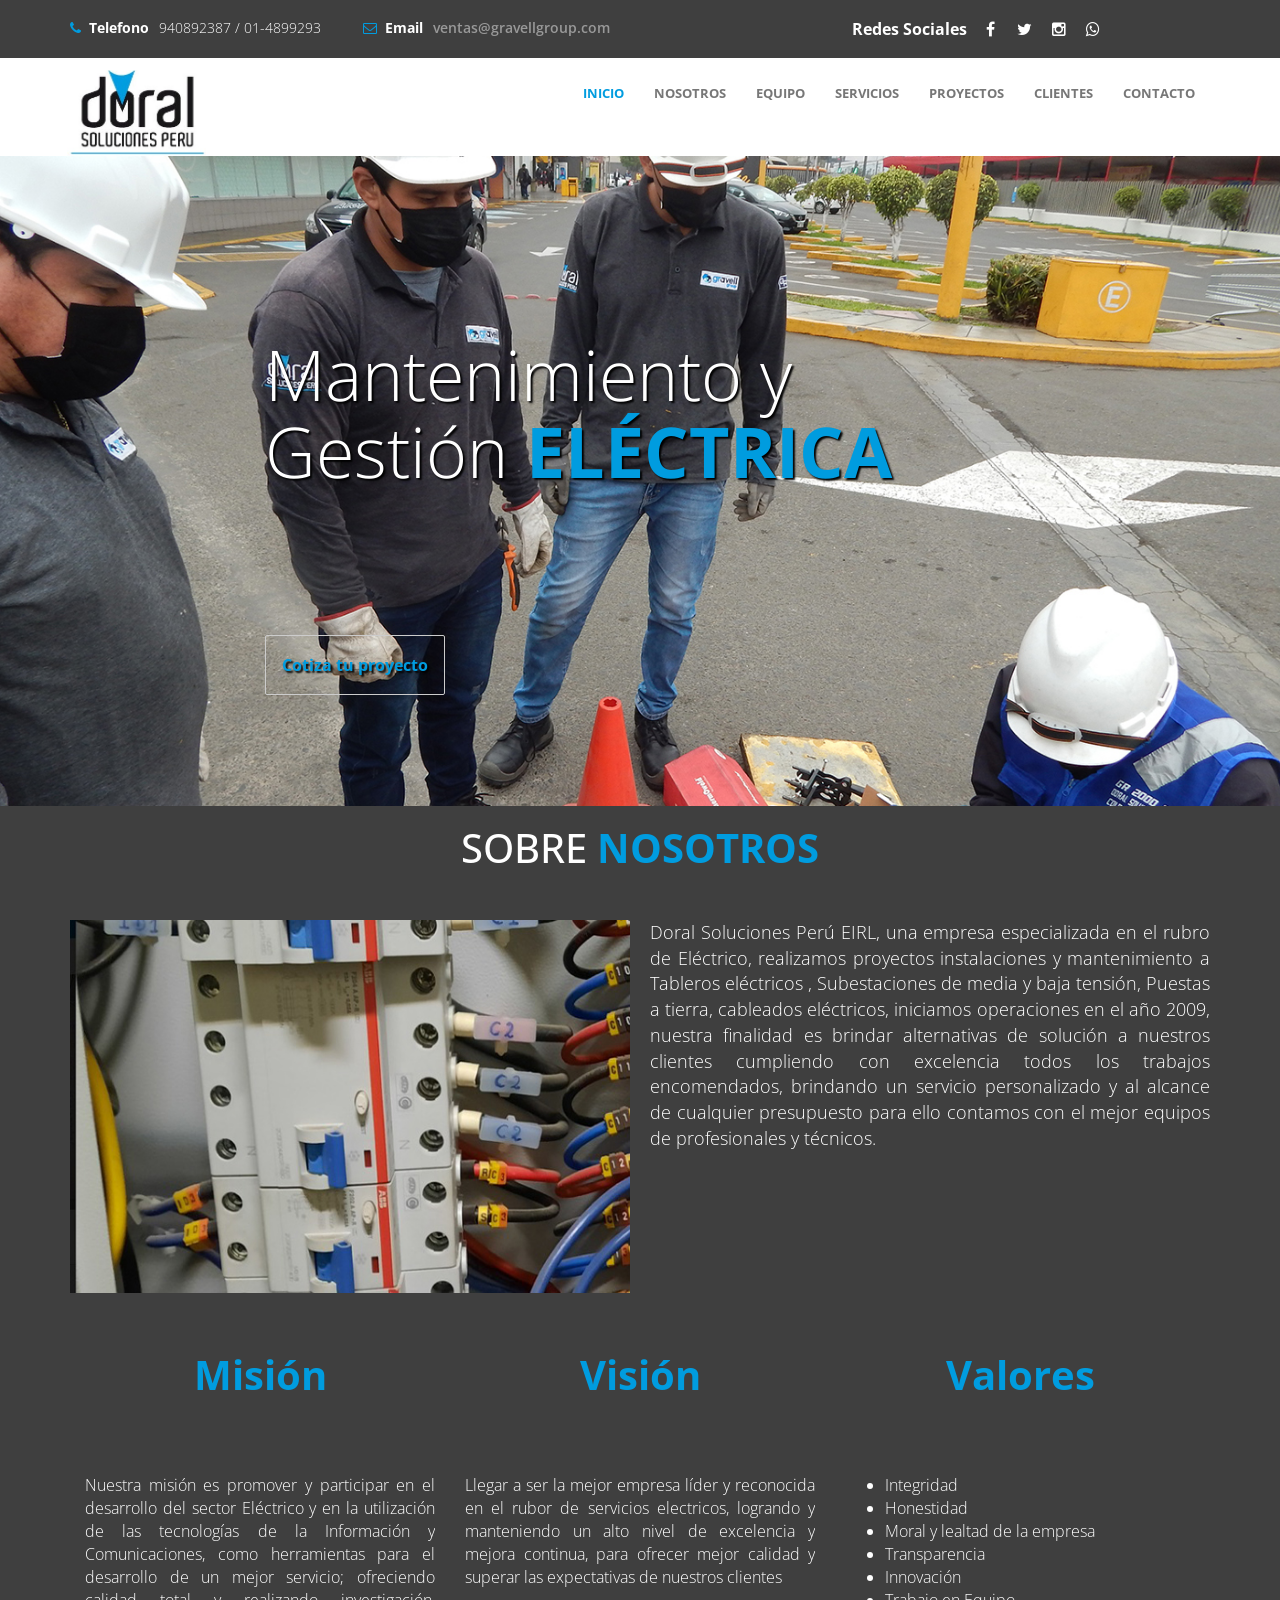
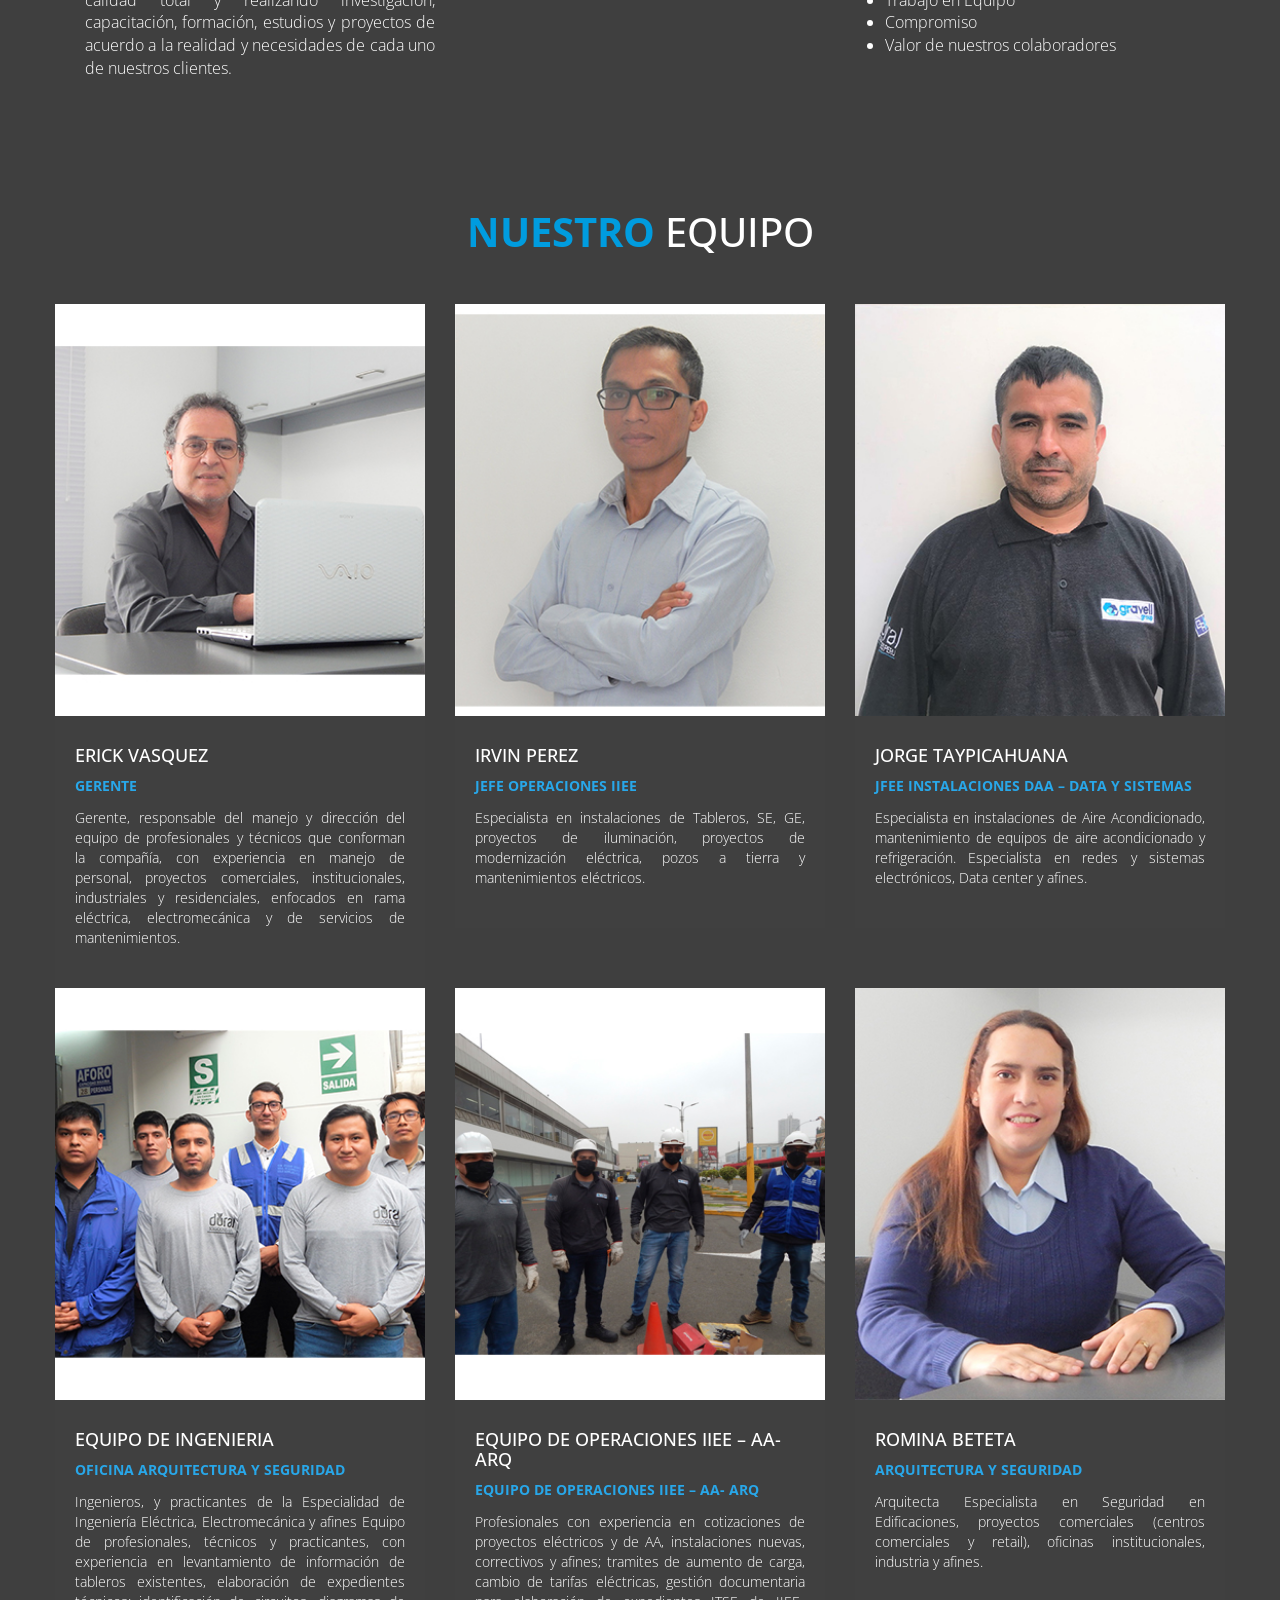
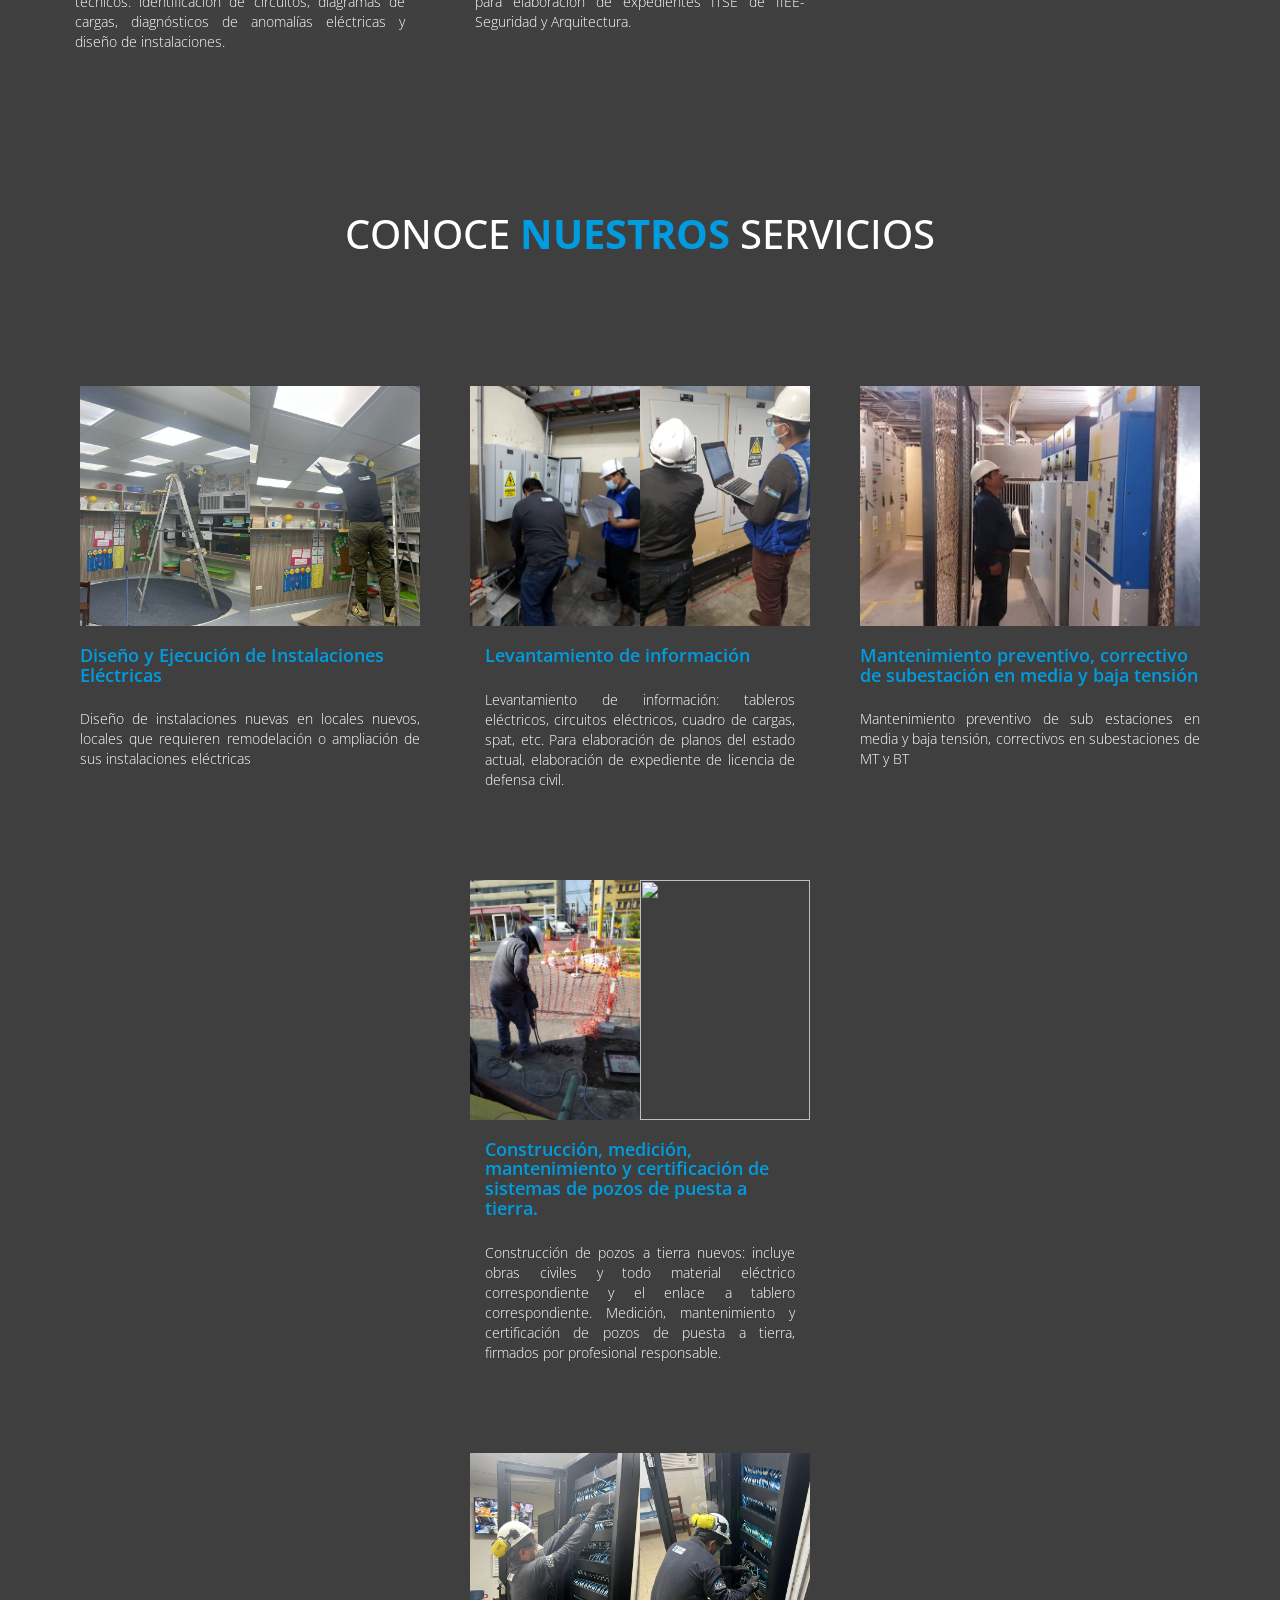
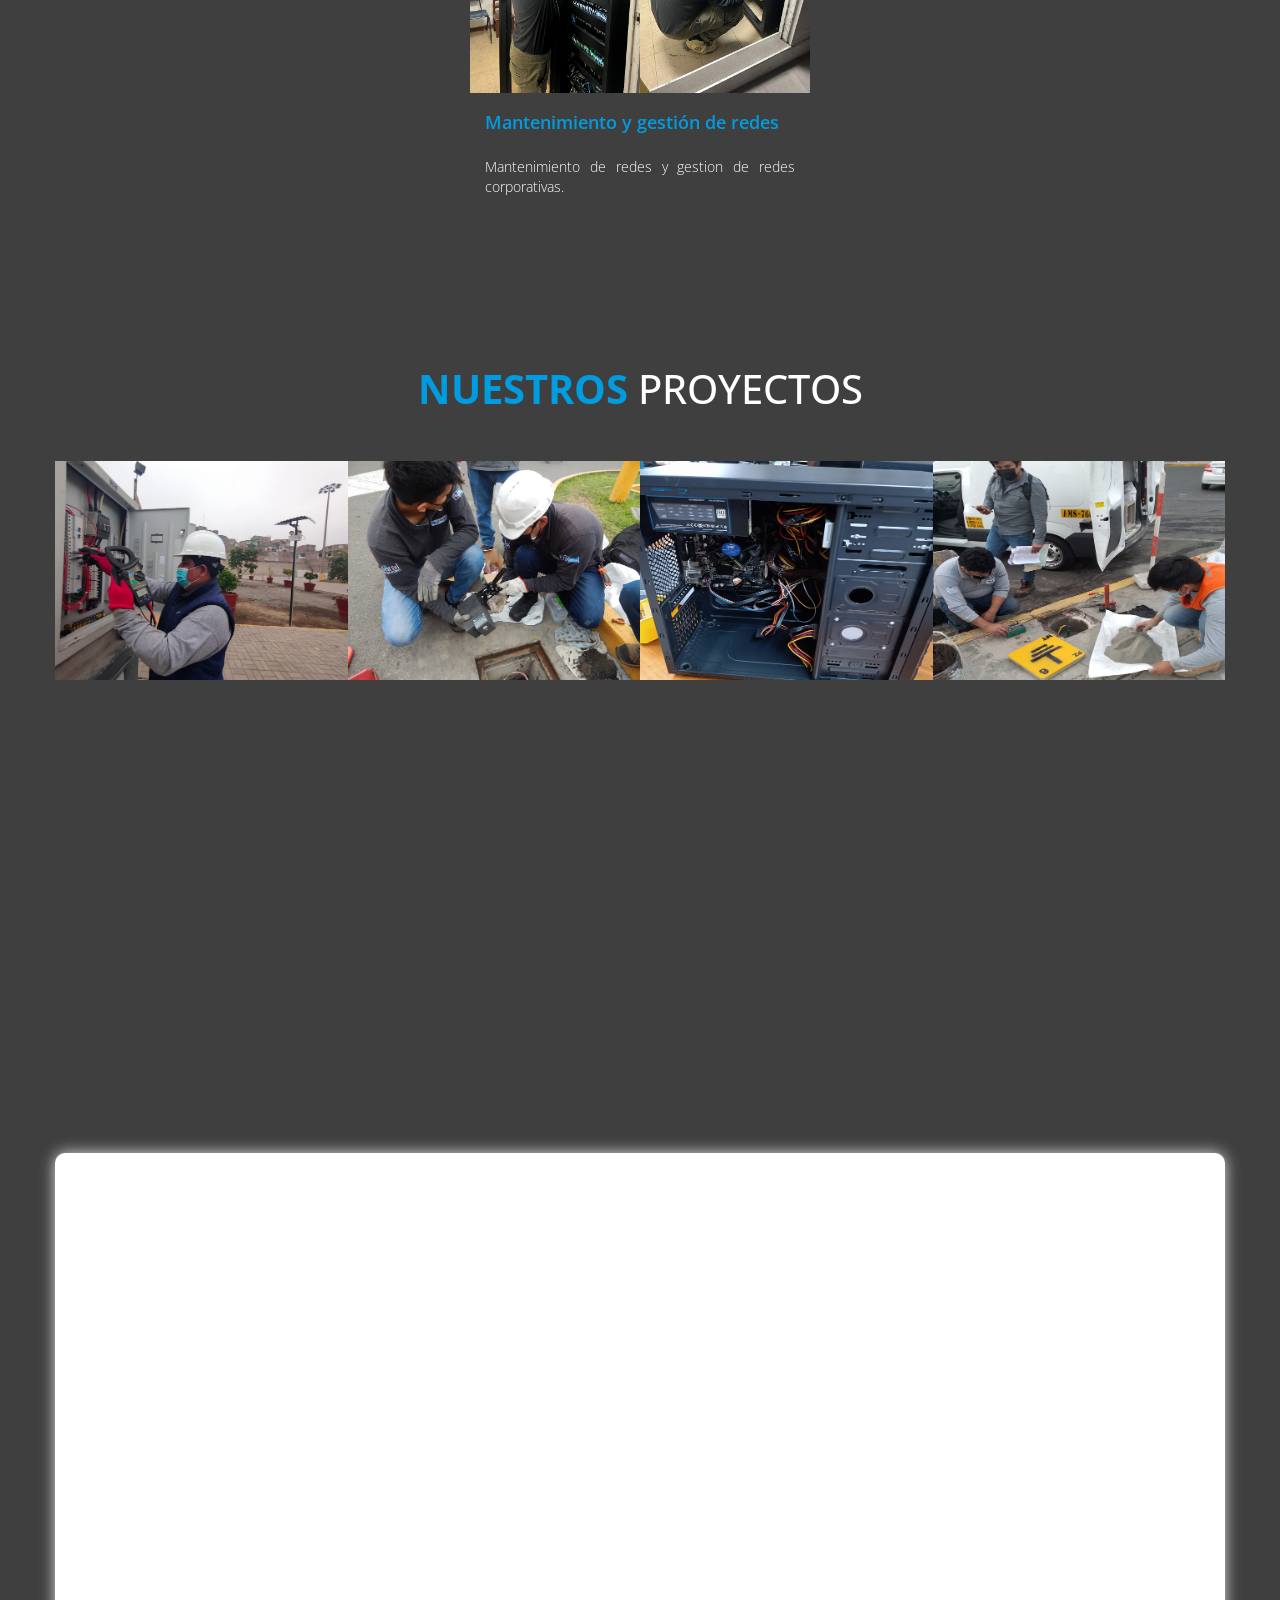
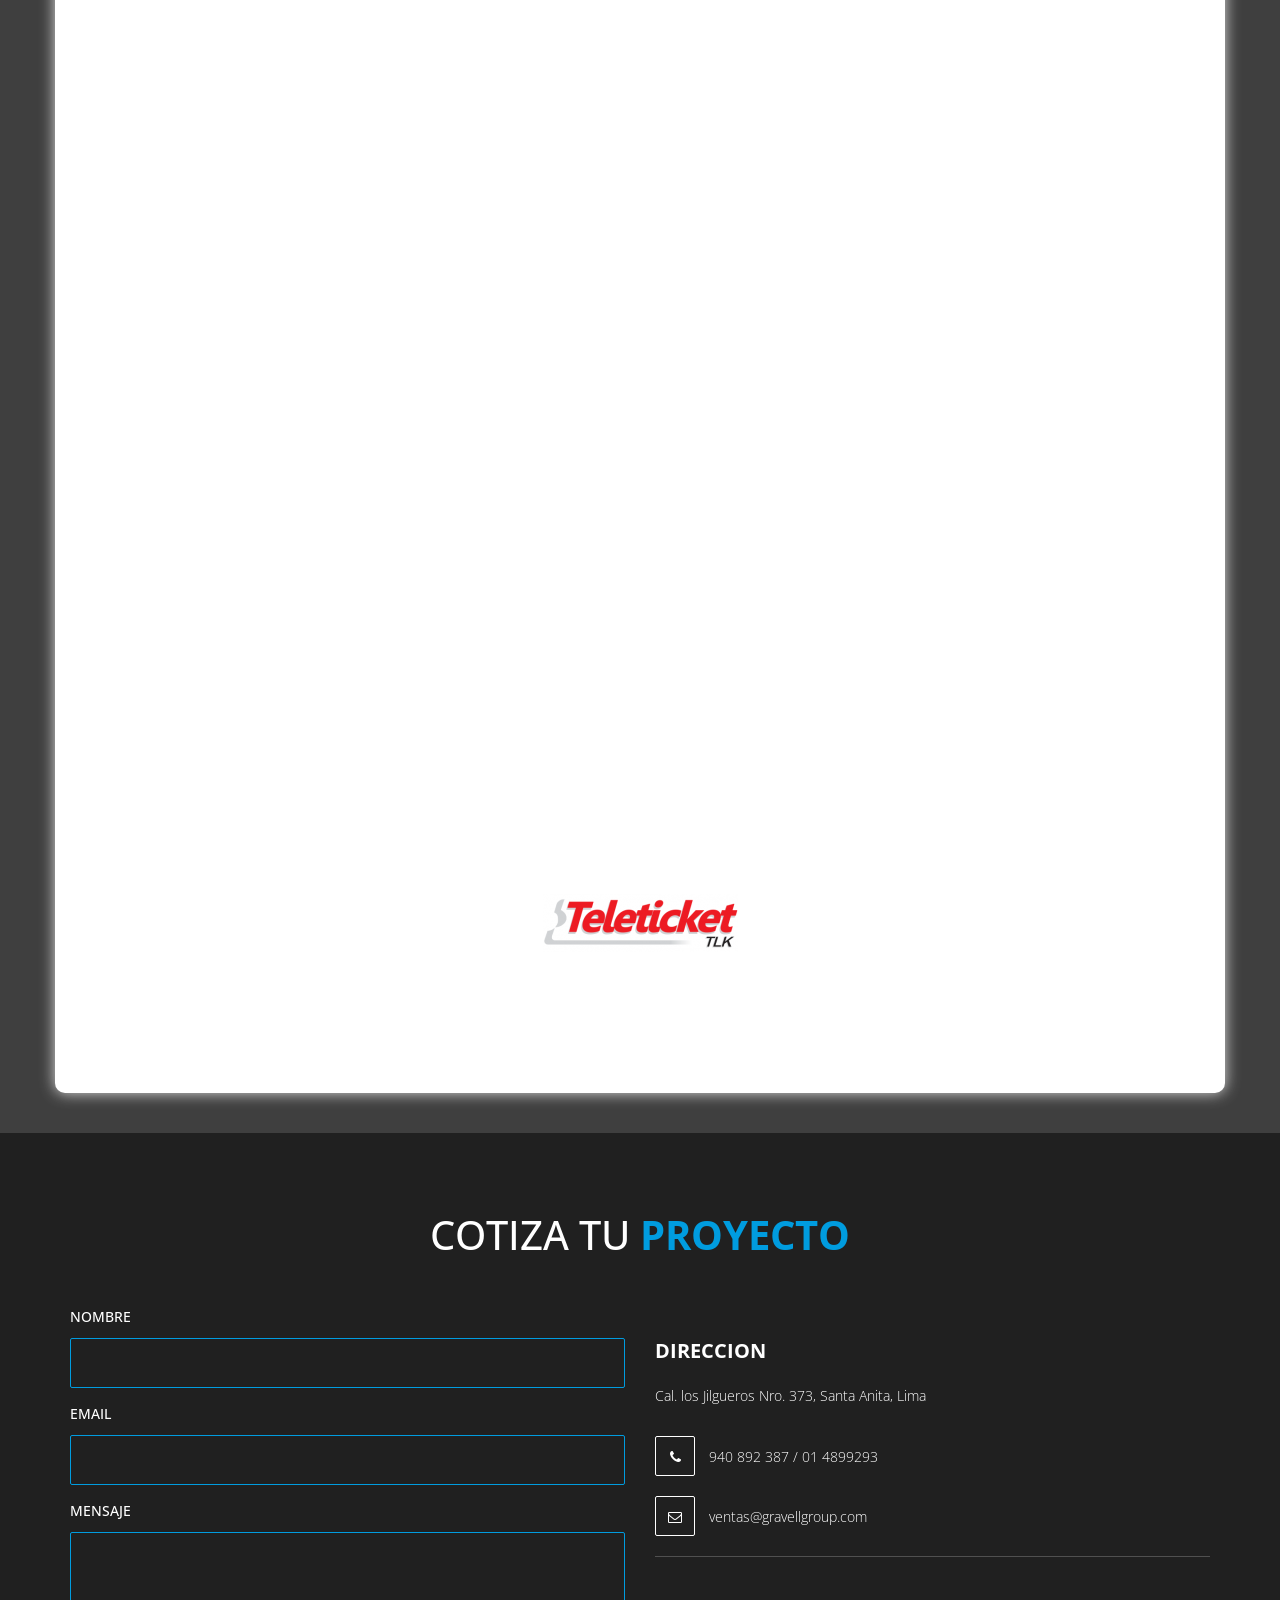
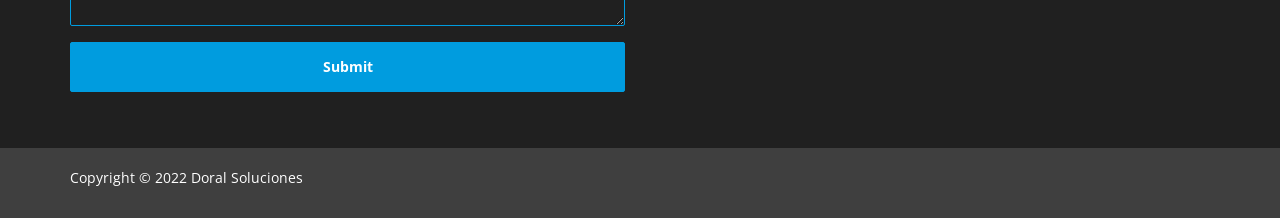
==== commit e3b53669: "correciones 2" ====
--- a/index.html
+++ b/index.html
@@ -515,7 +515,7 @@
 				</div>
 				<div class="col-md-3 col-sm-6 col-xs-12 wow fadeIn" data-wow-offset="50" data-wow-delay="0.6s">
 					<div class="portfolio-thumb">
-						<img src="./assets/img/proyectos/PROYECTO2.JPG" class="img-responsive" alt="portfolio img 2">
+						<img src="./assets/img/proyectos/PROYECTO2.jpg" class="img-responsive" alt="portfolio img 2">
 						<div class="portfolio-overlay">
 							<h4>Proyecto 2</h4>
 							<p></p>
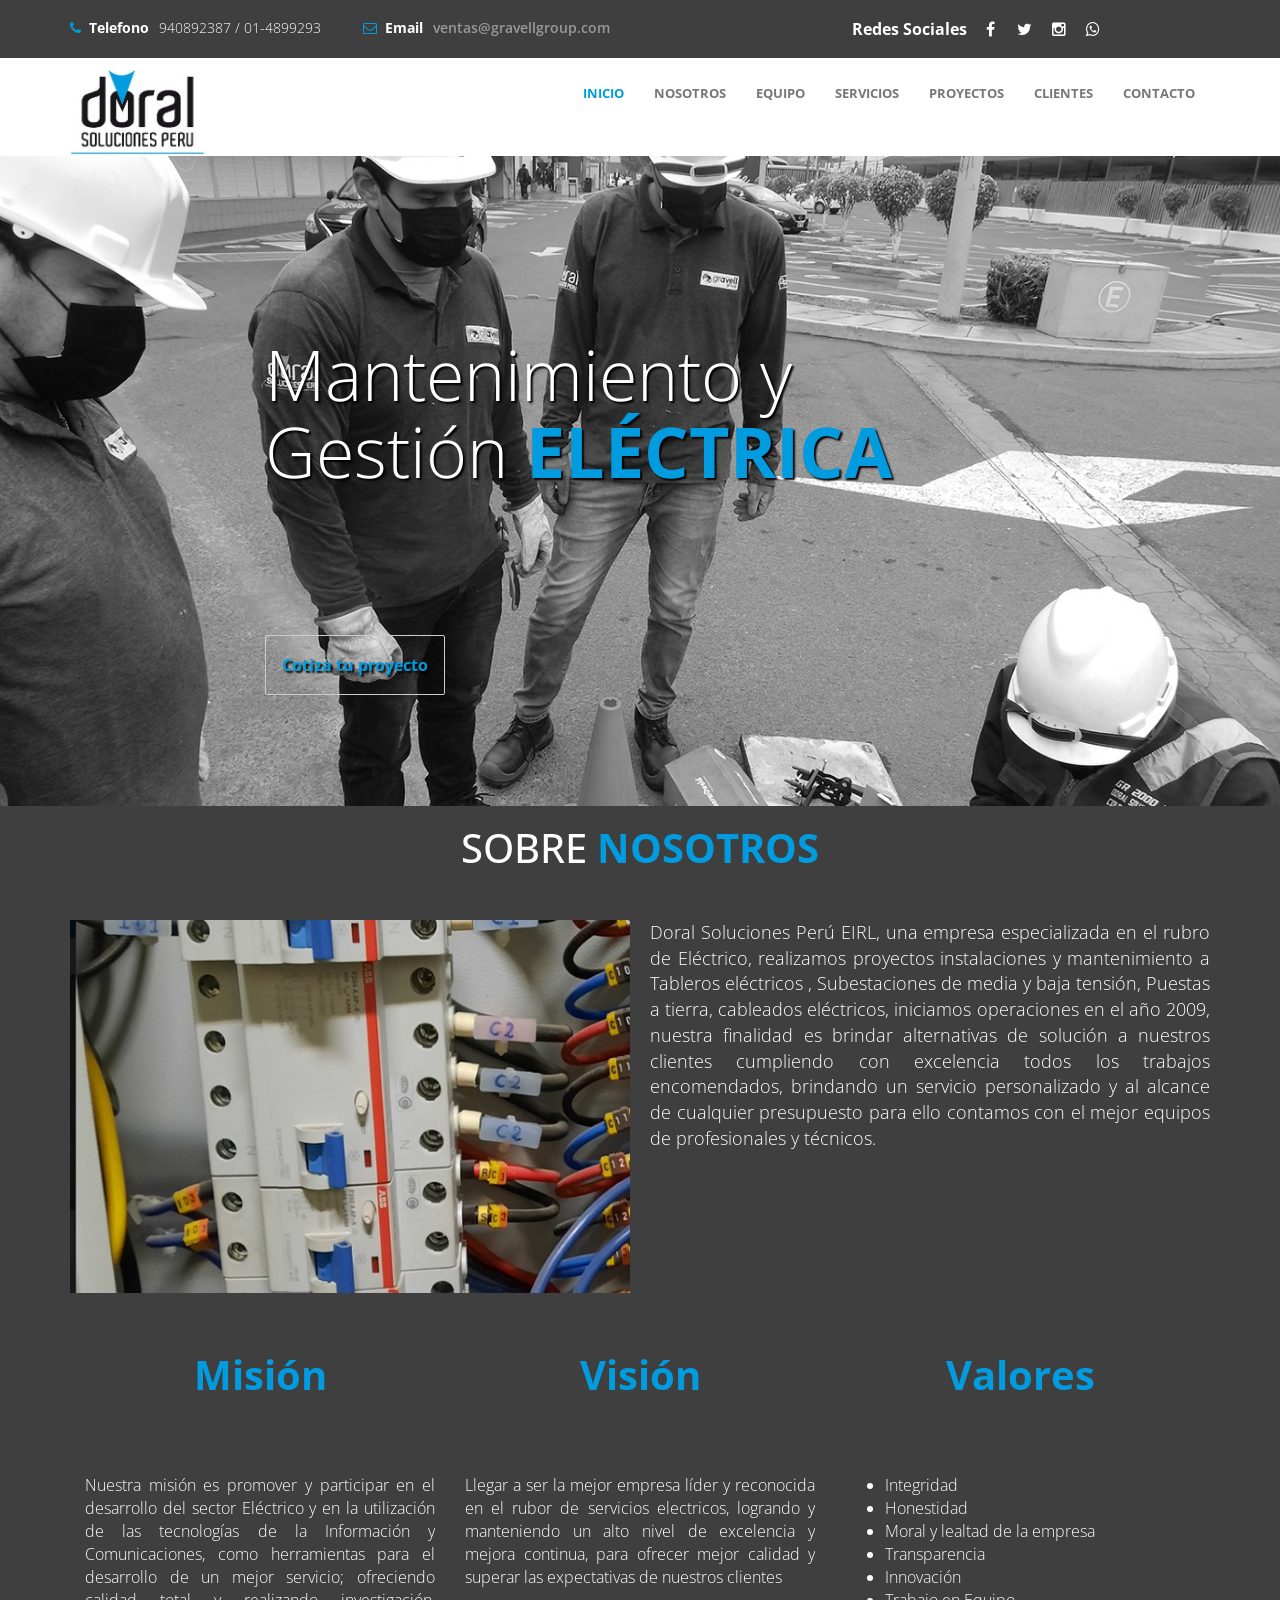
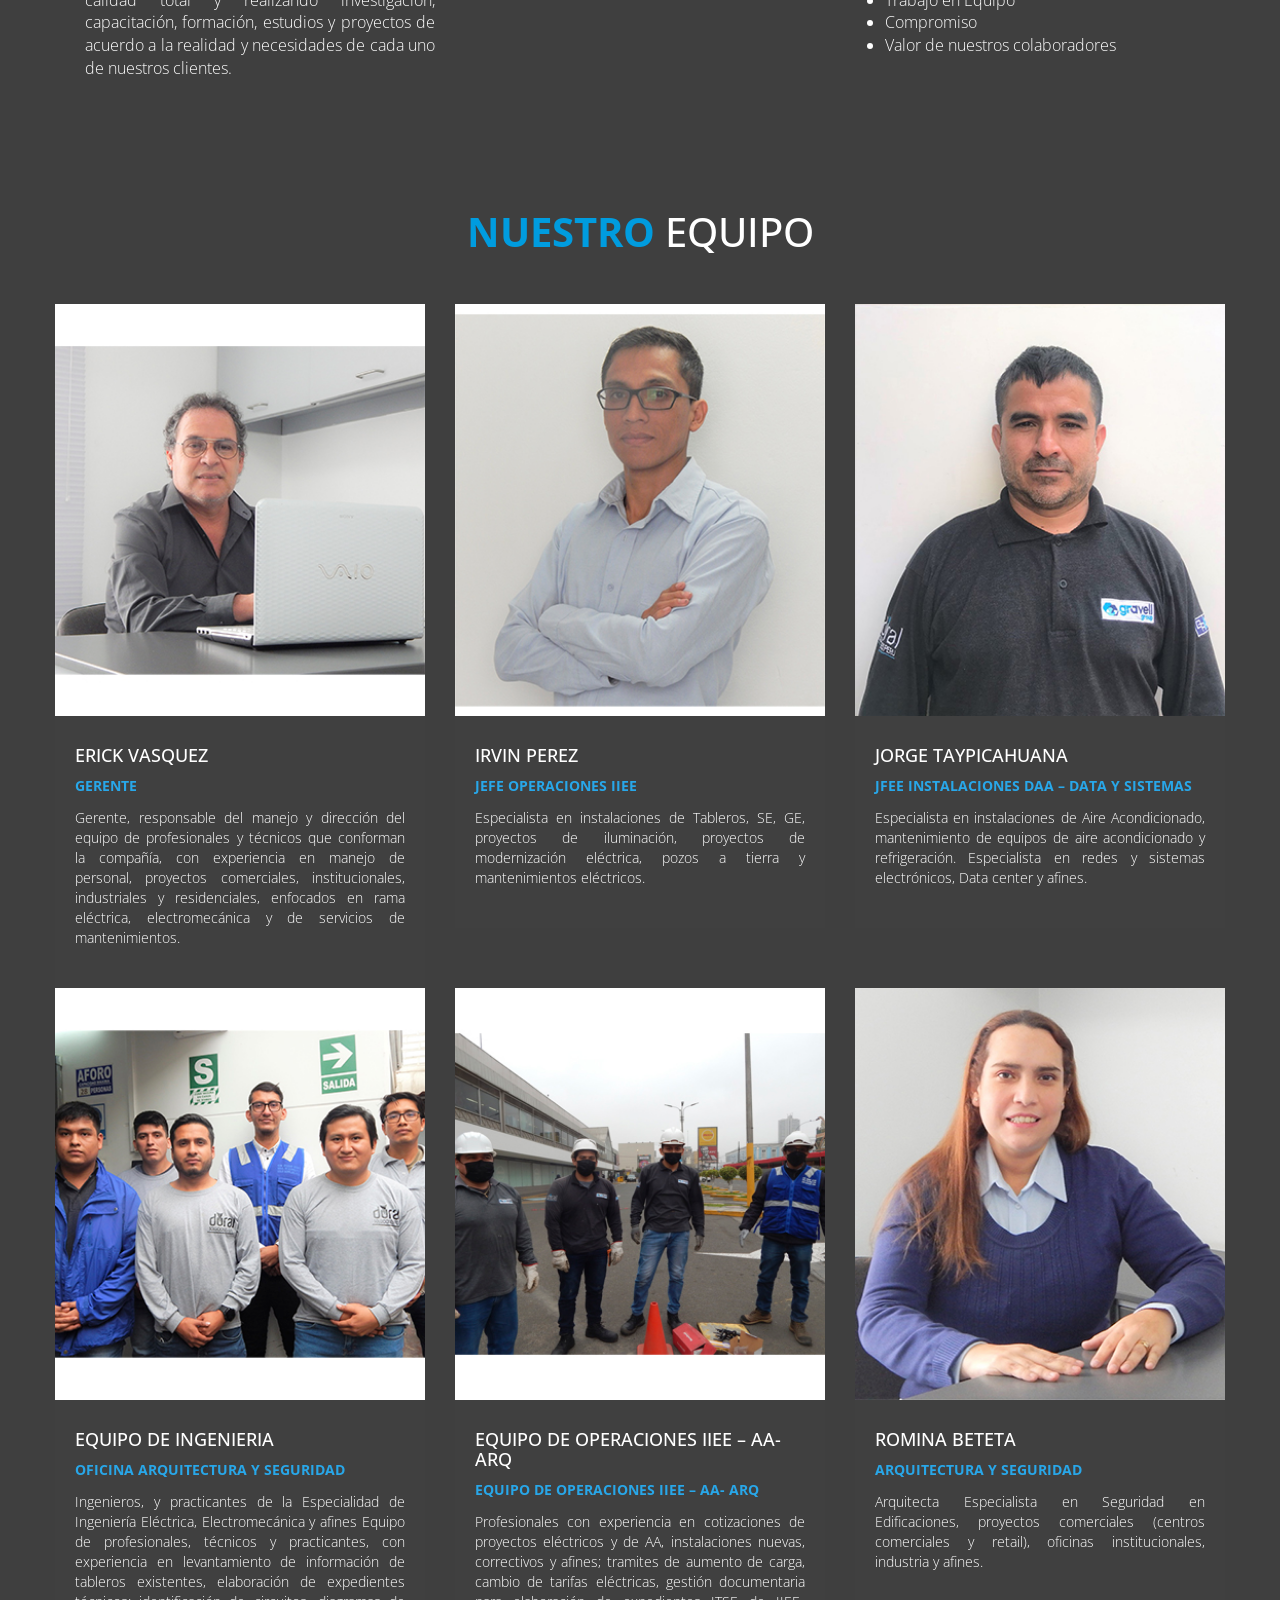
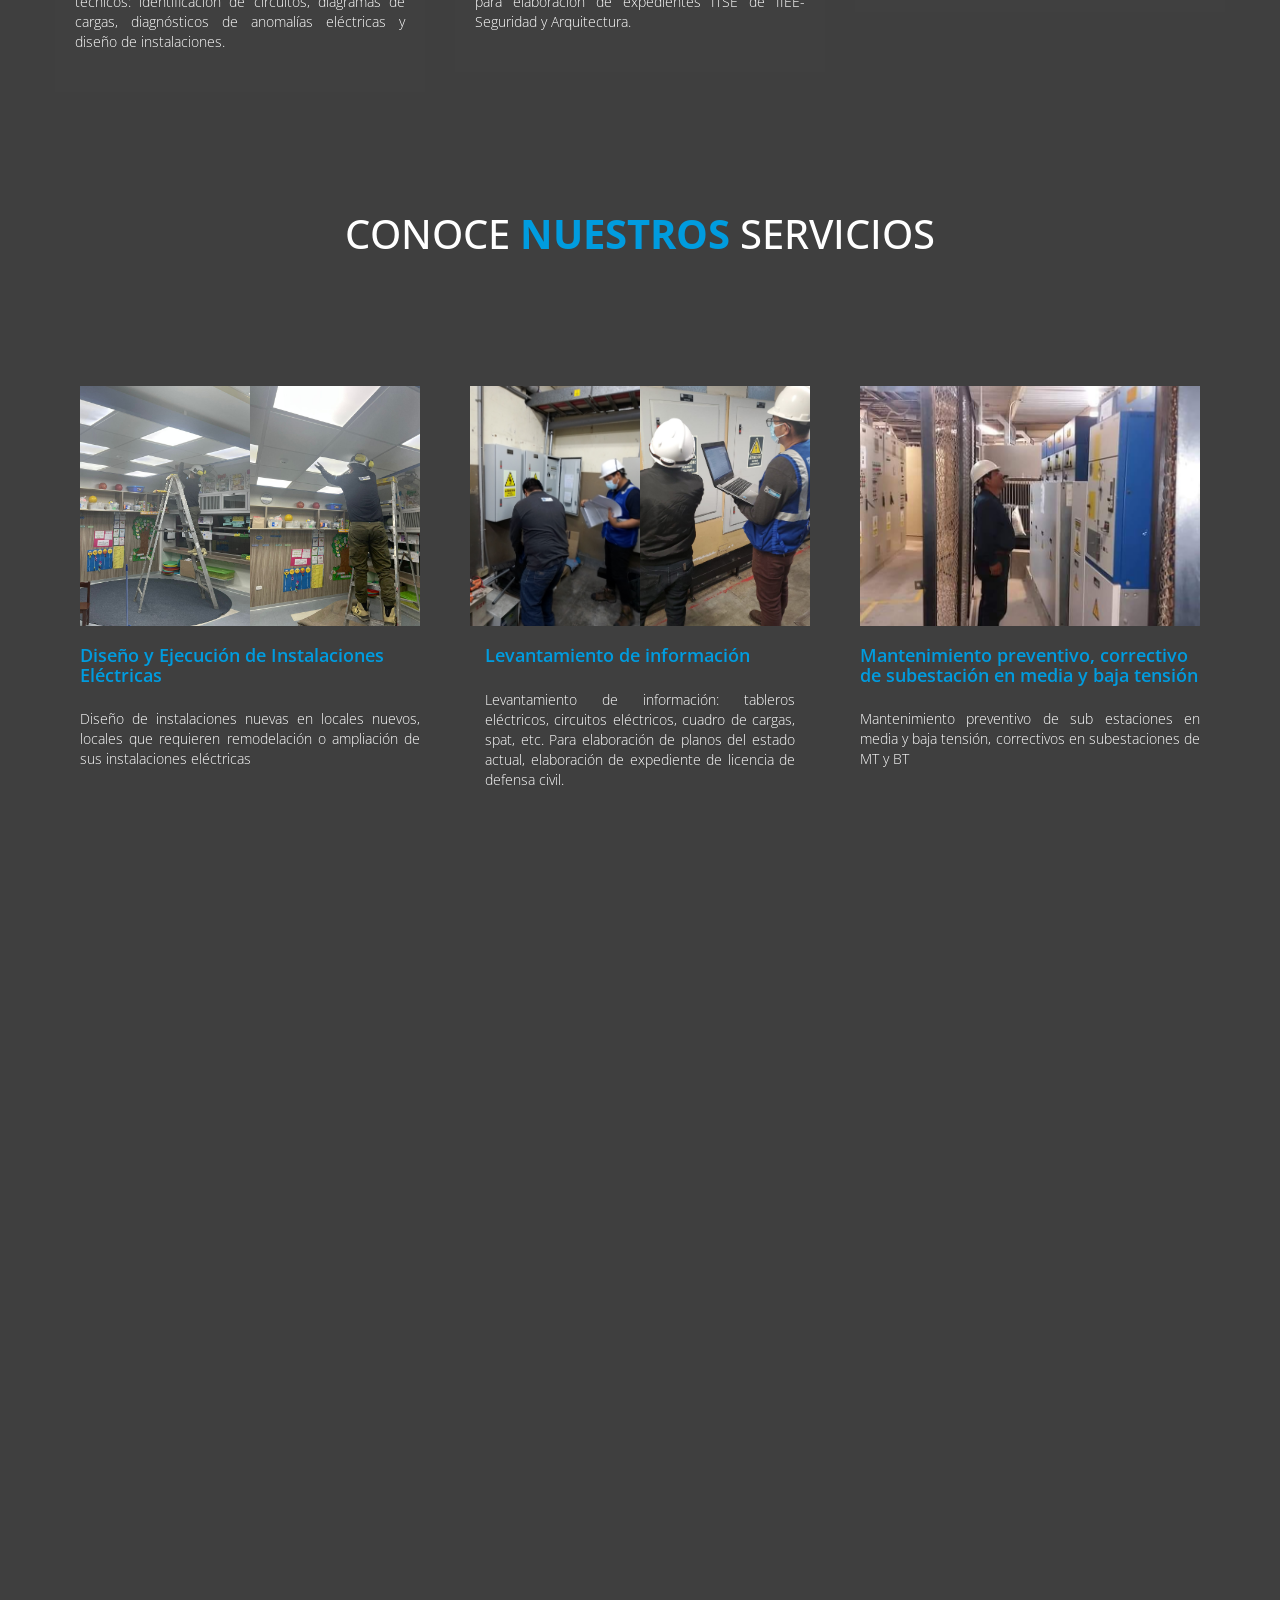
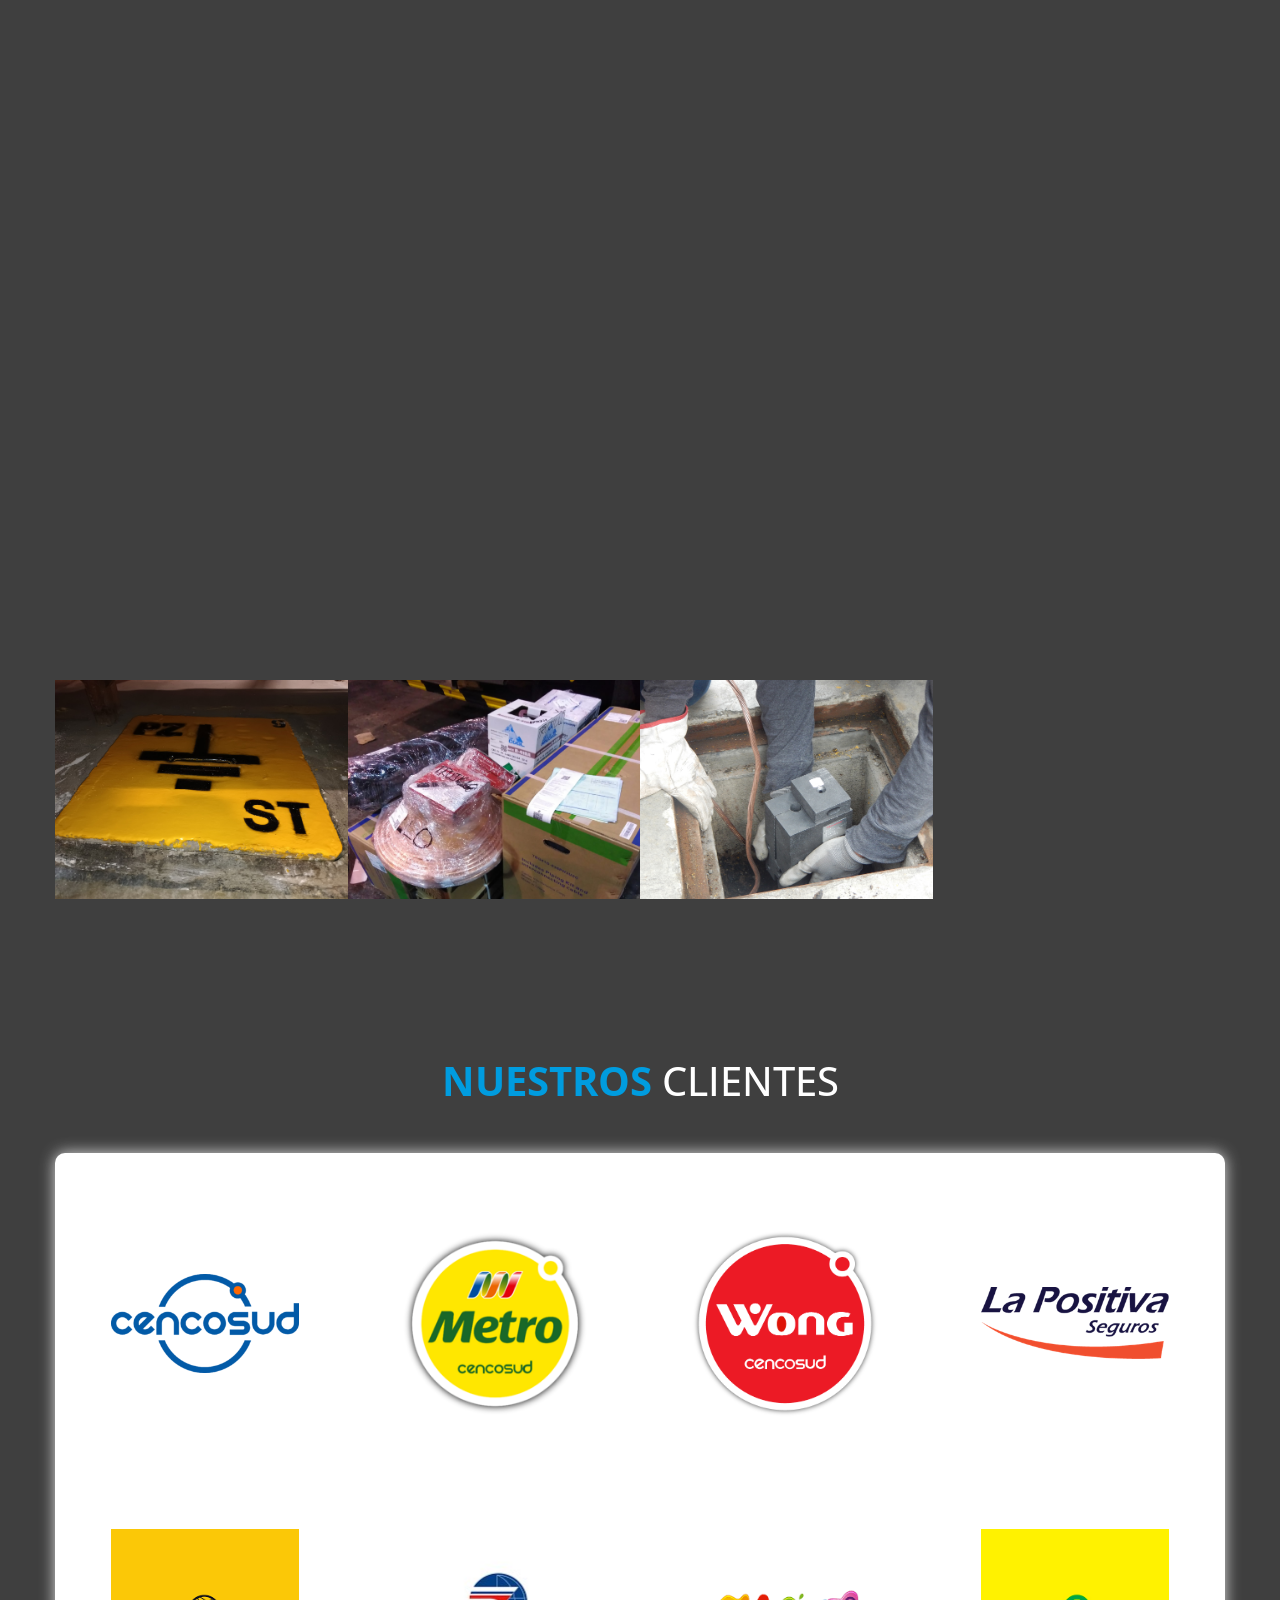
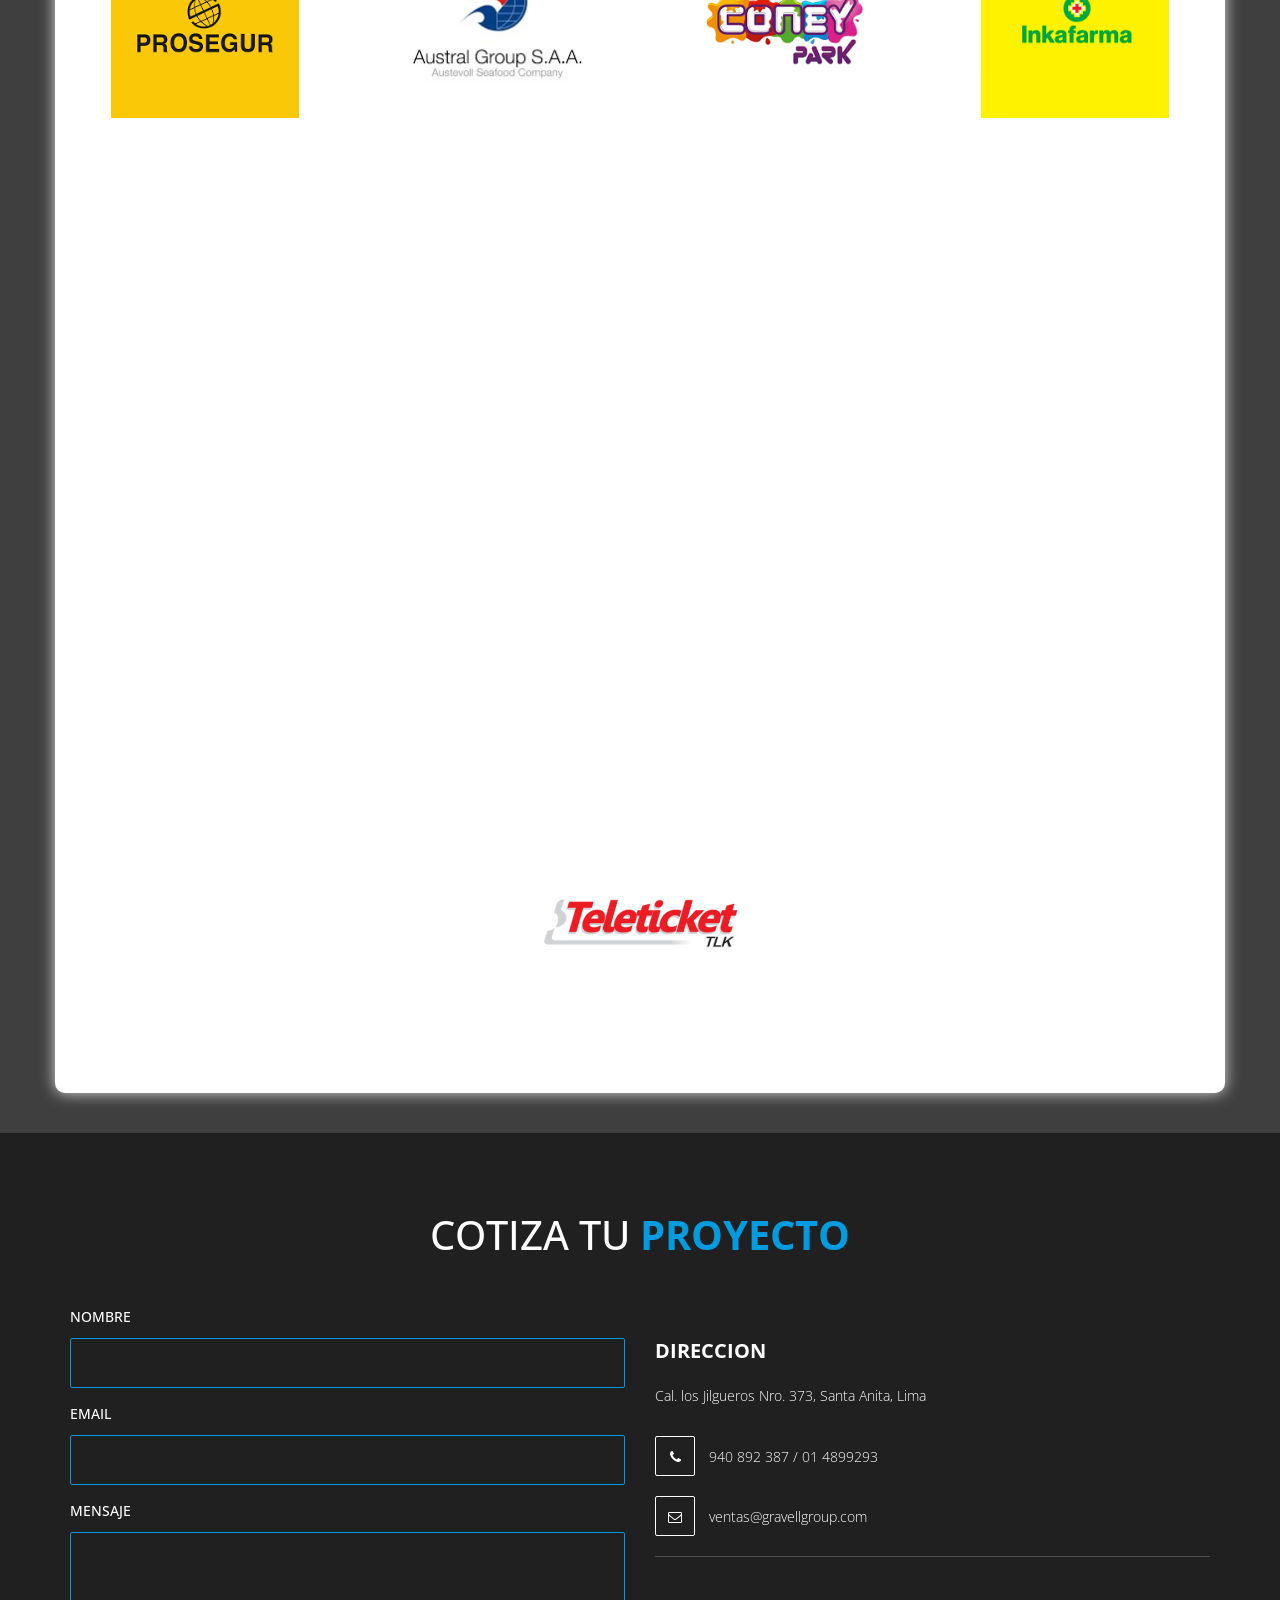
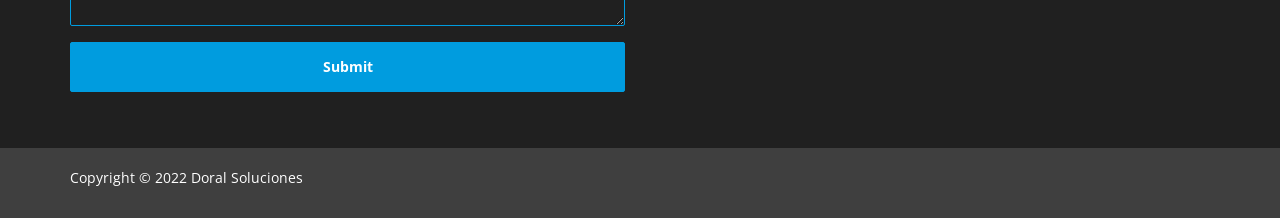
==== commit 894a5fb9: "carrusel 1" ====
--- a/index.html
+++ b/index.html
@@ -15,6 +15,7 @@
 	<link href='https://fonts.googleapis.com/css?family=Open+Sans:400,300,600,700' rel='stylesheet' type='text/css'>
 	<link rel="stylesheet" href="css/custom.css">
 	<link rel="stylesheet" href="css/templatemo-style.css">
+	<link rel="stylesheet" href="css/carrusel.css">
 	<script src="js/jquery.js"></script>
 	<script src="js/bootstrap.min.js"></script>
 	<script src="js/jquery.singlePageNav.min.js"></script>
@@ -22,6 +23,7 @@
 	<script src="js/wow.min.js"></script>
 	<script src="js/custom.js"></script>
 	<script src="js/sweetalert2.all.min.js"></script>
+
 
 	<!-- prueba -->
 	<script src="https://unpkg.com/typeit@8.6.0/dist/index.umd.js"></script>
@@ -315,7 +317,7 @@
 				</div>
 			</div>
 			<div class="row">
-				<div class="col-3 mostrarModal">
+				<div class="col-3 mostrarFotoProy">
 					<div class="col-md-4 wow fadeIn" data-wow-offset="50" data-wow-delay="0.6s">
 						<div class="row">
 							<div class="col-md-6 col-xs-6 overflows">
@@ -336,7 +338,7 @@
 						</div>
 					</div>
 				</div>
-				<div class="col-3 mostrarModal">
+				<div class="col-3 mostrarFotoProy">
 					<div class="col-md-4 wow fadeIn" data-wow-offset="50" data-wow-delay="0.6s">
 						<div class="row">
 							<div class="col-md-6 col-xs-6 overflows">
@@ -359,7 +361,7 @@
 						</div>
 					</div>
 				</div>
-				<div class="col-3 mostrarModal">
+				<div class="col-3 mostrarFotoProy">
 					<div class="col-md-4 wow fadeIn" data-wow-offset="50" data-wow-delay="0.6s">
 						<div class="row">
 							<div class="col-md-1 col-xs-6 overflows1">
@@ -378,7 +380,7 @@
 				</div>
 			</div>
 			<div class="row">
-				<div class="col-3 mostrarModal">
+				<div class="col-3 mostrarFotoProy">
 					<div class="col-md-4 wow fadeIn" data-wow-offset="50" data-wow-delay="0.6s">
 						<div class="row">
 							<div class="col-md-6 col-xs-6 overflows">
@@ -401,7 +403,7 @@
 						</div>
 					</div>
 				</div>
-				<div class="col-3 mostrarModal">
+				<div class="col-3 mostrarFotoProy">
 					<div class="col-md-4 wow fadeIn" data-wow-offset="50" data-wow-delay="0.6s">
 						<div class="row">
 							<div class="col-md-3 col-xs-6 overflows">
@@ -432,7 +434,7 @@
 						</div>
 					</div>
 				</div>
-				<div class="col-3 mostrarModal">
+				<div class="col-3 mostrarFotoProy">
 					<div class="col-md-4 wow fadeIn" data-wow-offset="50" data-wow-delay="0.6s">
 						<div class="row">
 							<div class="col-md-6 col-xs-6 overflows">
@@ -462,7 +464,7 @@
 						</div>
 					</div>
 				</div>
-				<div class="col-4 mostrarModal">
+				<div class="col-4 mostrarFotoProy">
 					<div class="col-md-4 wow fadeIn" data-wow-offset="50" data-wow-delay="0.6s">
 						<div class="row">
 							<div class="col-md-3 col-xs-6 overflows">
@@ -765,19 +767,23 @@
 	<!-- end copyright -->
 
 	<!-- ? CARRETE -->
-	<!-- <section class="modal">
+	<section class="modal">
         <div class="modal__container">
             <div class="swiper mySwiper">
                 <div class="swiper-wrapper">
+					<img class="swiper-slide"></img>
+					<img class="swiper-slide"></img>
                 </div>
-                <div class="swiper-scrollbar"></div>
+				<div class="swiper-button-next"></div>
+				<div class="swiper-button-prev"></div>
               </div>
-            <a href="#" class="modal__close">Cerrar</a>
+            <a href="" class="modal__close">Cerrar</a>
+
         </div>
-    </section> -->
-
-
-	<!-- <script src="js/eventos.js"></script> -->
+    </section>
+
+
+	<script src="js/eventos.js"></script>
 	<script src="https://cdn.jsdelivr.net/npm/typed.js@2.0.11"></script>
 
 	<script src="js/app.js"></script>
--- a/css/custom.css
+++ b/css/custom.css
@@ -165,95 +165,4 @@
     /* width: 75%; */
     max-width: 65%;
     max-height: 65%;
-}
-
-.modal{
-    position: fixed;
-    top: 0;
-    left: 0;
-    right: 0;
-    bottom: 0;
-    background-color: #111111bd;
-    display: flex;
-    opacity: 0;
-    pointer-events: none;
-    transition: opacity .6s .9s;
-    --transform: translateY(-100vh);
-    --transition: transform .8s;
-}
-
-.modal--show{
-    opacity: 1;
-    pointer-events: unset;
-    transition: opacity .6s;
-    --transform: translateY(0);
-    --transition: transform .8s .8s;
-}
-
-.modal__container{
-    margin: auto;
-    width: 90%;
-    max-width: 600px;
-    max-height: 90%;
-    background-color: #fff;
-    border-radius: 6px;
-    padding: 3em 2.5em;
-    display: grid;
-    gap: 1em;
-    place-items: center;
-    grid-auto-columns: 100%;
-    transform: var(--transform);
-    transition:var(--transition);
-}
-
-.modal__close{
-    text-decoration: none;
-    color: #fff;
-    background-color: #F26250;
-    padding: 1em 3em;
-    border: 1px solid ;
-    border-radius: 6px;
-    display: inline-block;
-    font-weight: 300;
-    transition: background-color .3s;
-}
-
-.modal__close:hover{
-    color: #F26250;
-    background-color: #fff;
-}
-
-
-@media (max-width:800px) {
-    .nav__list{
-        display: none;
-    }
-
-    .nav__menu{
-        display: block;
-    }
-
-    .hero__main{
-        grid-template-columns: 1fr;
-        grid-template-rows:max-content max-content ;
-        text-align: center;
-    }
-
-    .hero__picture{
-        grid-row: 1/2;
-    }
-
-    .hero__img{
-        max-width: 500px;
-        display: block;
-        margin: 0 auto;
-    }
-
-    .modal__container{
-        padding: 2em 1.5em;
-    }
-
-    .modal__title{
-        font-size: 2rem;
-    }
 }
--- a/css/carrusel.css
+++ b/css/carrusel.css
@@ -0,0 +1,158 @@
+.modal {
+    position: fixed;
+    top: 0;
+    left: 0;
+    right: 0;
+    bottom: 0;
+    background-color: #111111bd;
+    display: flex;
+    opacity: 0;
+    pointer-events: none;
+    transition: opacity 0.3s 0.5s;
+    --transform: translateY(-100vh);
+    --transition: transform 0.3s;
+}
+
+.modal--show {
+    opacity: 1;
+    pointer-events: unset;
+    transition: opacity 0.3s;
+    --transform: translateY(0);
+    --transition: transform 0.4s 0.4s;
+}
+
+.modal__container {
+    margin: auto;
+    width: 30%;
+    /* max-width: 1000px; */
+    height: 80%;
+    background-color: rgba(0, 65, 119, 0.5);
+    border-radius: 6px;
+    padding: 3em 2.5em;
+    display: grid;
+    gap: 1em;
+    place-items: self-end;
+    justify-items: center;
+    grid-auto-columns: 100%;
+    transform: var(--transform);
+    transition: var(--transition);
+}
+
+.modal__close {
+    text-decoration: none;
+    color: #fff;
+    background-color: #f26250;
+    padding: 1em 3em;
+    border: 1px solid;
+    border-radius: 6px;
+    display: inline-block;
+    font-weight: 300;
+    transition: background-color 0.3s;
+}
+
+.modal__close:hover {
+    color: #f26250;
+    background-color: #fff;
+}
+
+@media (max-width: 800px) {
+    .nav__list {
+        display: none;
+    }
+
+    .nav__menu {
+        display: block;
+    }
+
+    .hero__main {
+        grid-template-columns: 1fr;
+        grid-template-rows: max-content max-content;
+        text-align: center;
+    }
+
+    .hero__picture {
+        grid-row: 1/2;
+    }
+
+    .hero__img {
+        max-width: 500px;
+        display: block;
+        margin: 0 auto;
+    }
+
+    .modal__container {
+        padding: 2em 1.5em;
+    }
+
+    .modal__title {
+        font-size: 2rem;
+    }
+}
+
+.swiper {
+    height: 99%;
+}
+
+@media screen and (max-width: 740px) {
+    .modal__container {
+        max-height: 60%;
+    }
+}
+
+@media screen and (max-width: 960px) {
+    .modal__container {
+        height: 50%;
+    }
+}
+
+@media screen and (max-width: 820px) {
+    .modal__container {
+        max-height: 50%;
+    }
+}
+
+
+@media screen and (max-width: 1200px) {
+    .modal__container {
+        width: 80%;
+        height: 80%;
+    }
+}
+
+@media screen and (max-width: 650px) {
+    .modal__container {
+        height: 50%;
+}
+}
+
+@media screen and (max-width: 550px) {
+    .modal__container {
+        /* max-height: 40%; */
+        width: 100%;
+        max-height: 50%;
+}
+}
+
+.swiper {
+    width: 100%;
+    height: 100%;
+  }
+
+  .swiper-slide {
+    text-align: center;
+    font-size: 18px;
+    background: #fff;
+
+    /* Center slide text vertically */
+    display: -webkit-box;
+    display: -ms-flexbox;
+    display: -webkit-flex;
+    display: flex;
+    -webkit-box-pack: center;
+    -ms-flex-pack: center;
+    -webkit-justify-content: center;
+    justify-content: center;
+    -webkit-box-align: center;
+    -ms-flex-align: center;
+    -webkit-align-items: center;
+    align-items: center;}
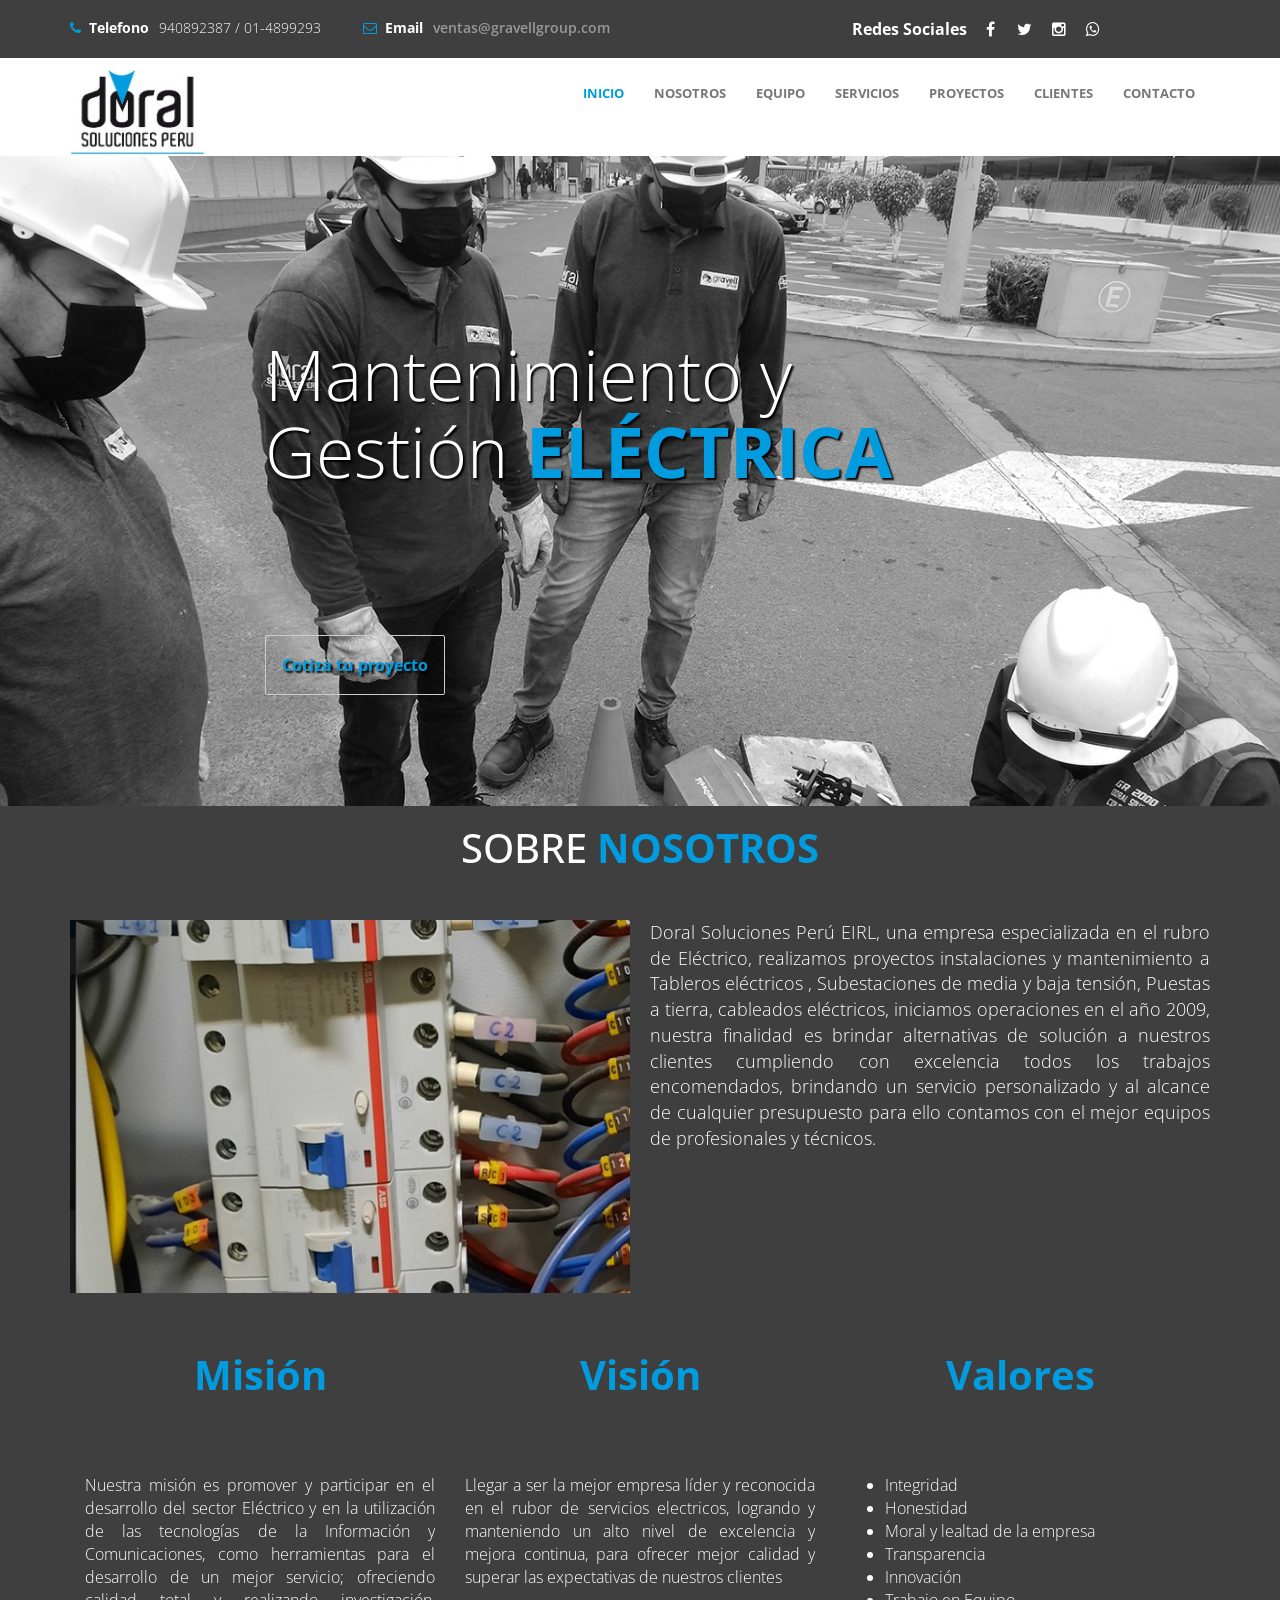
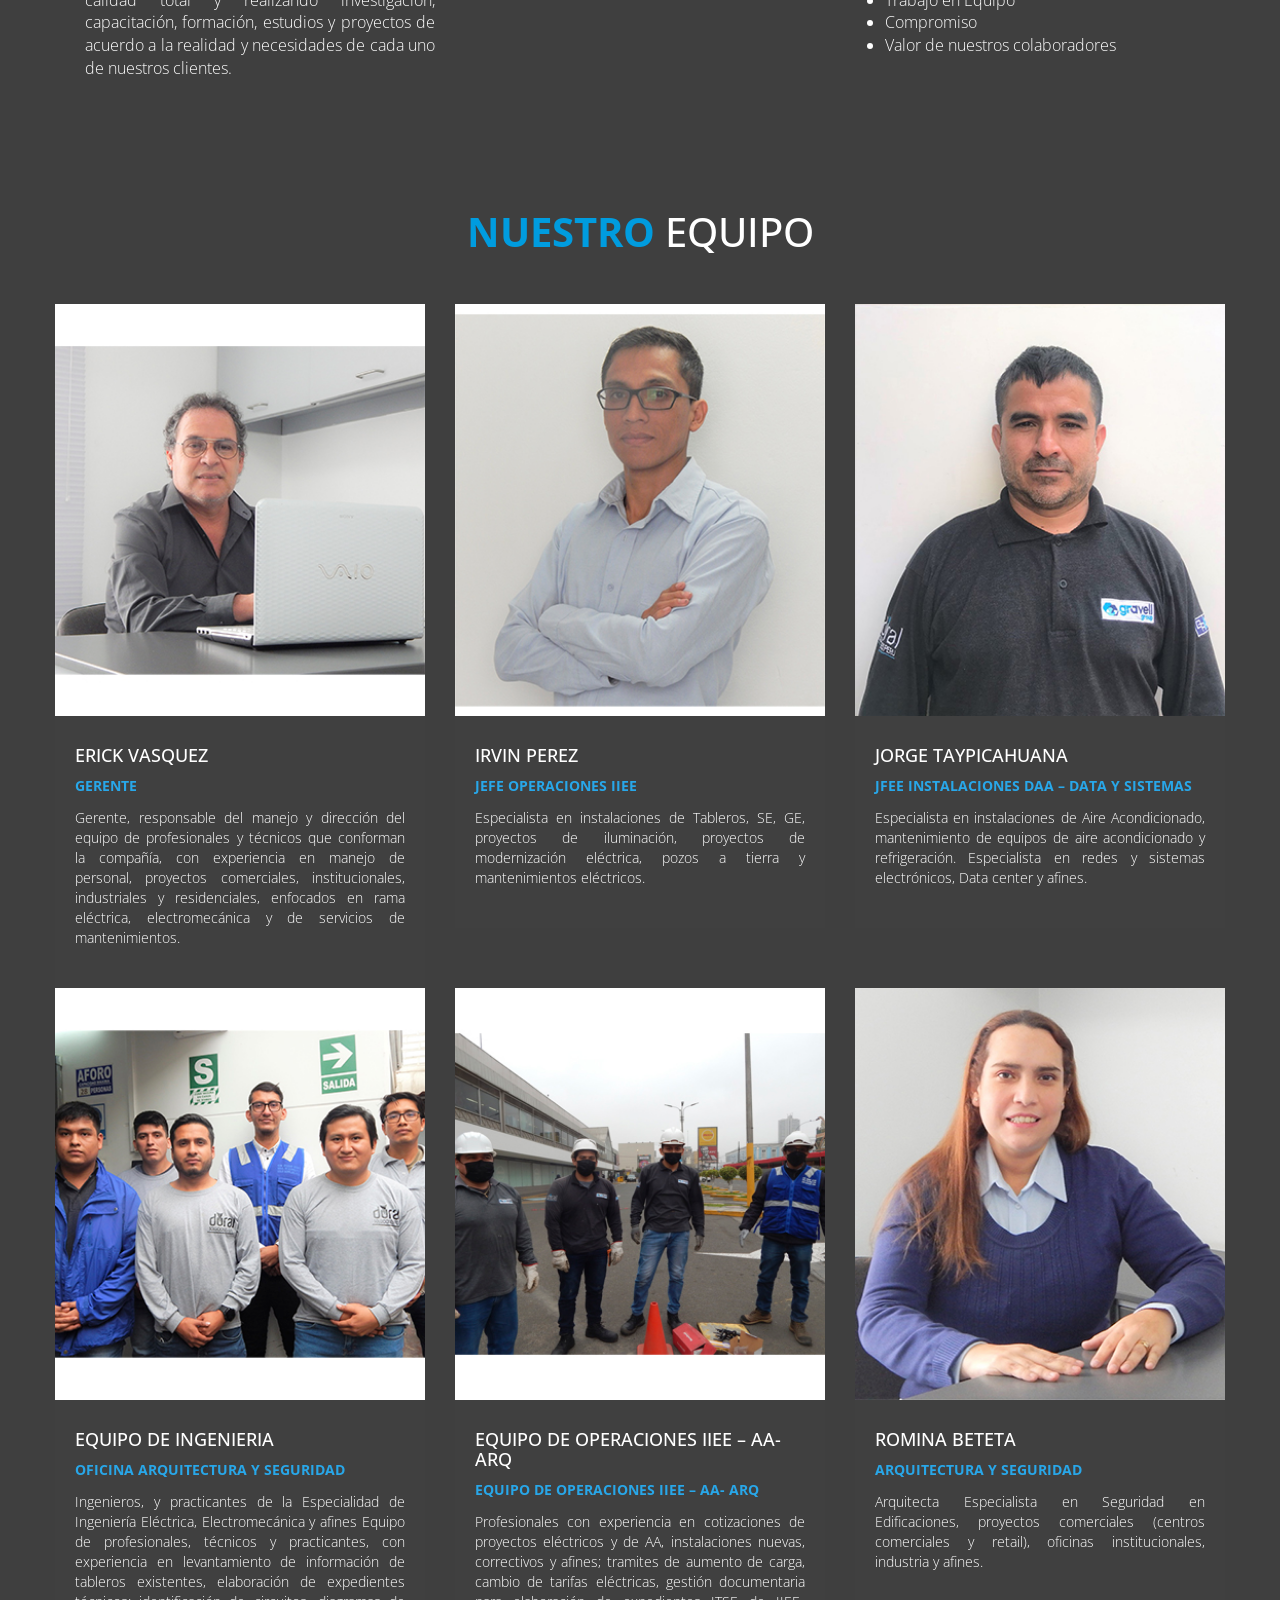
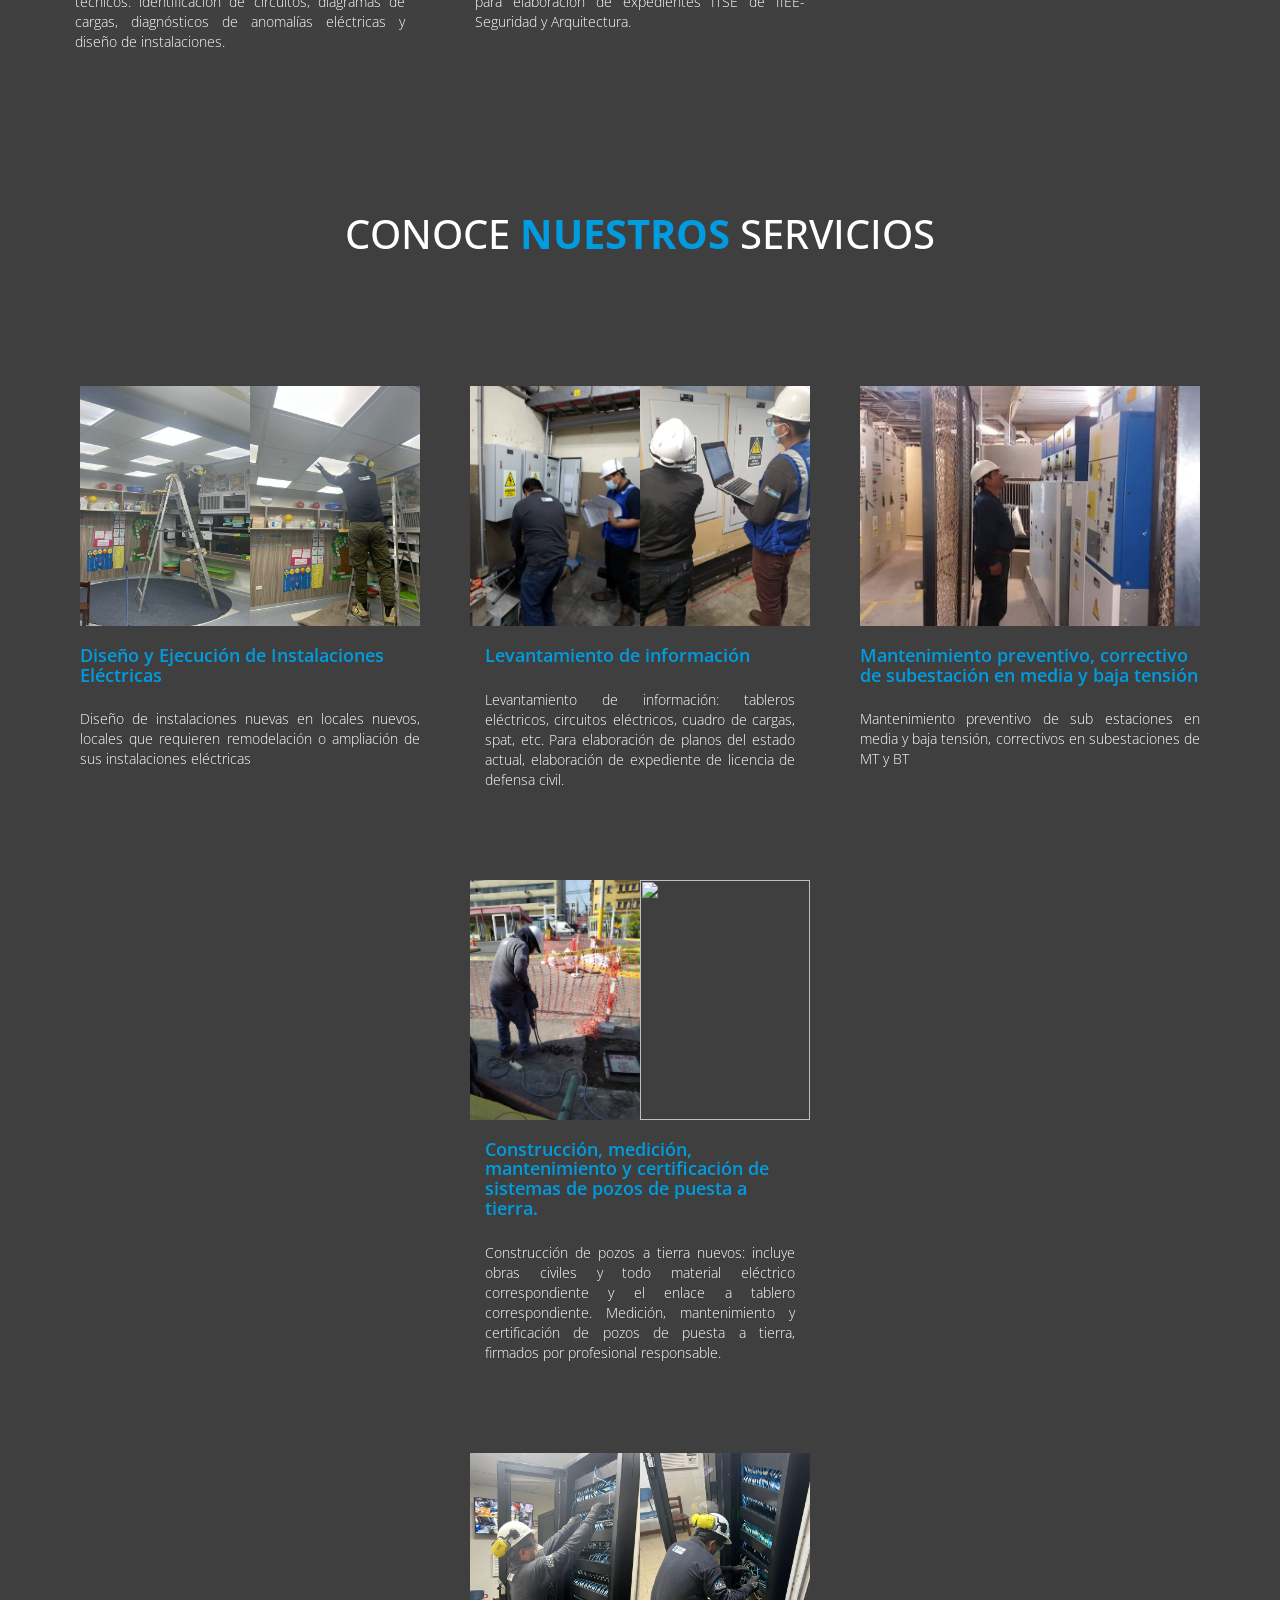
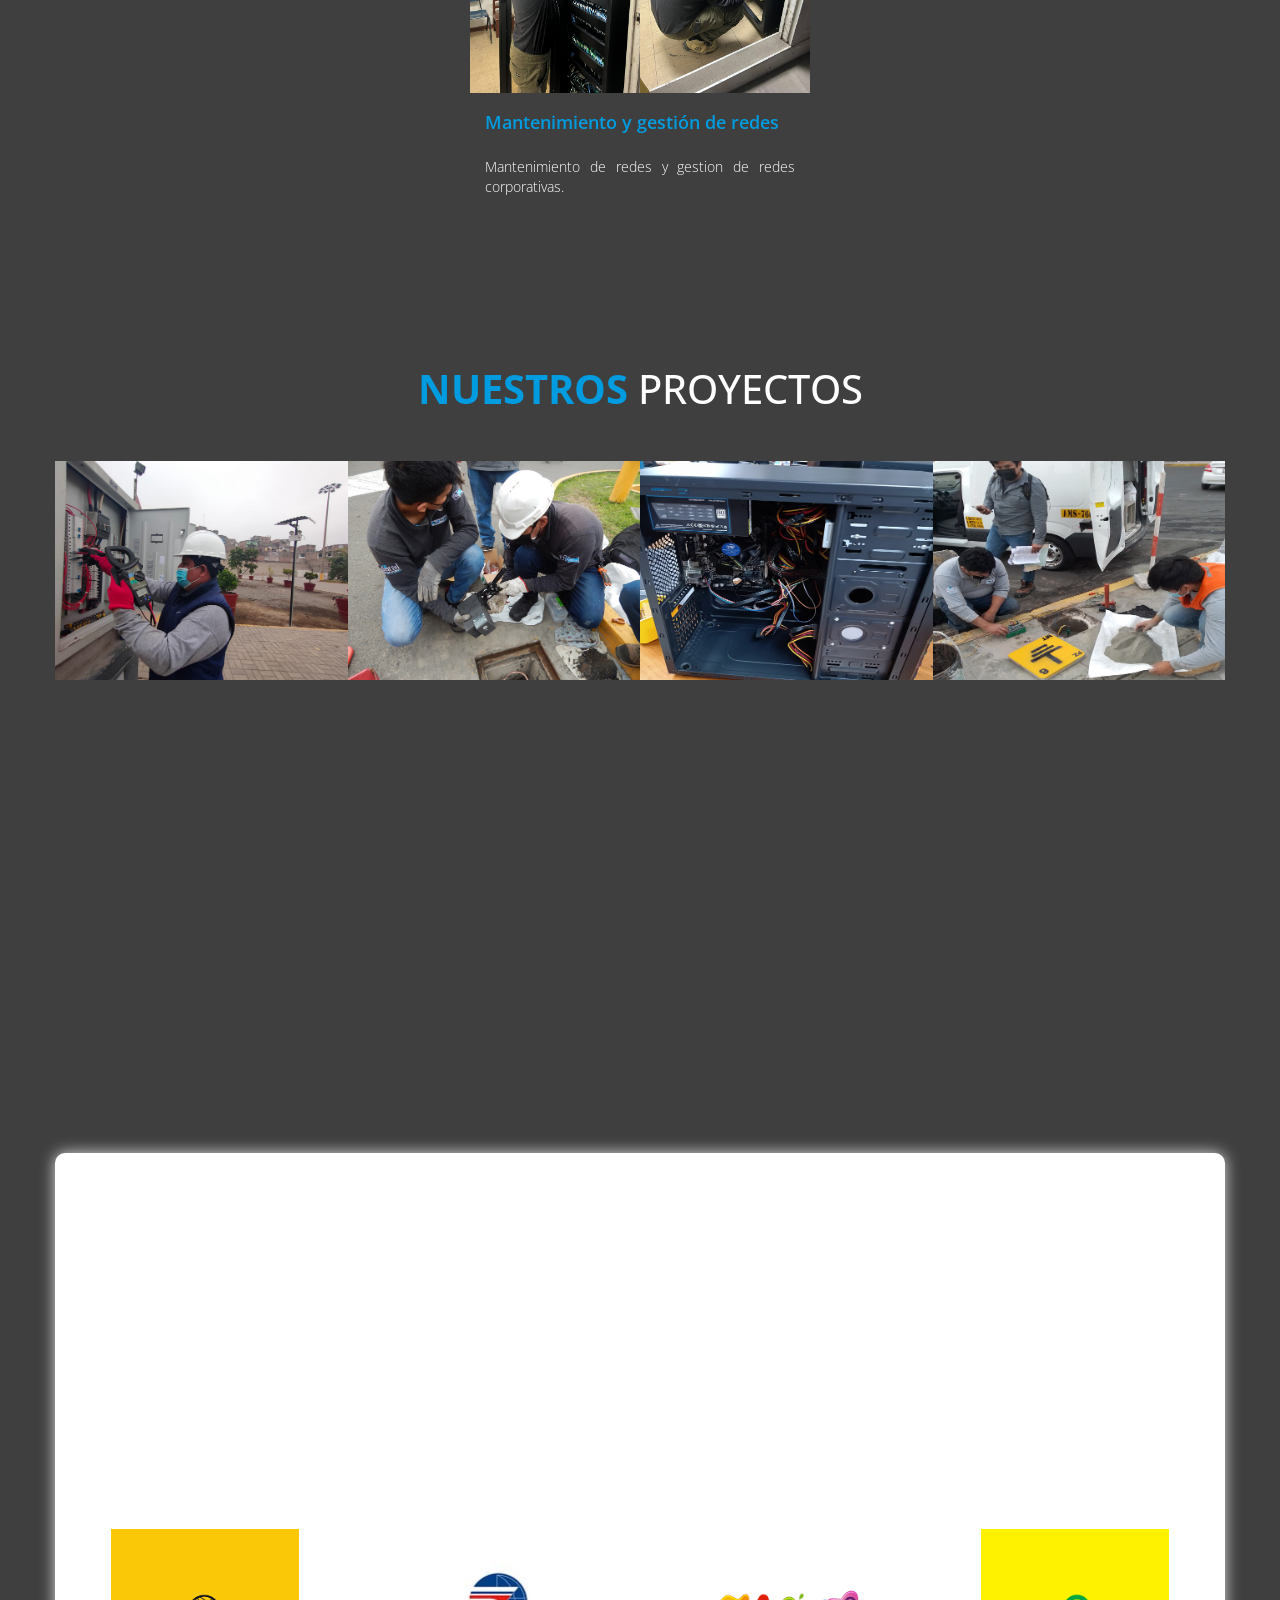
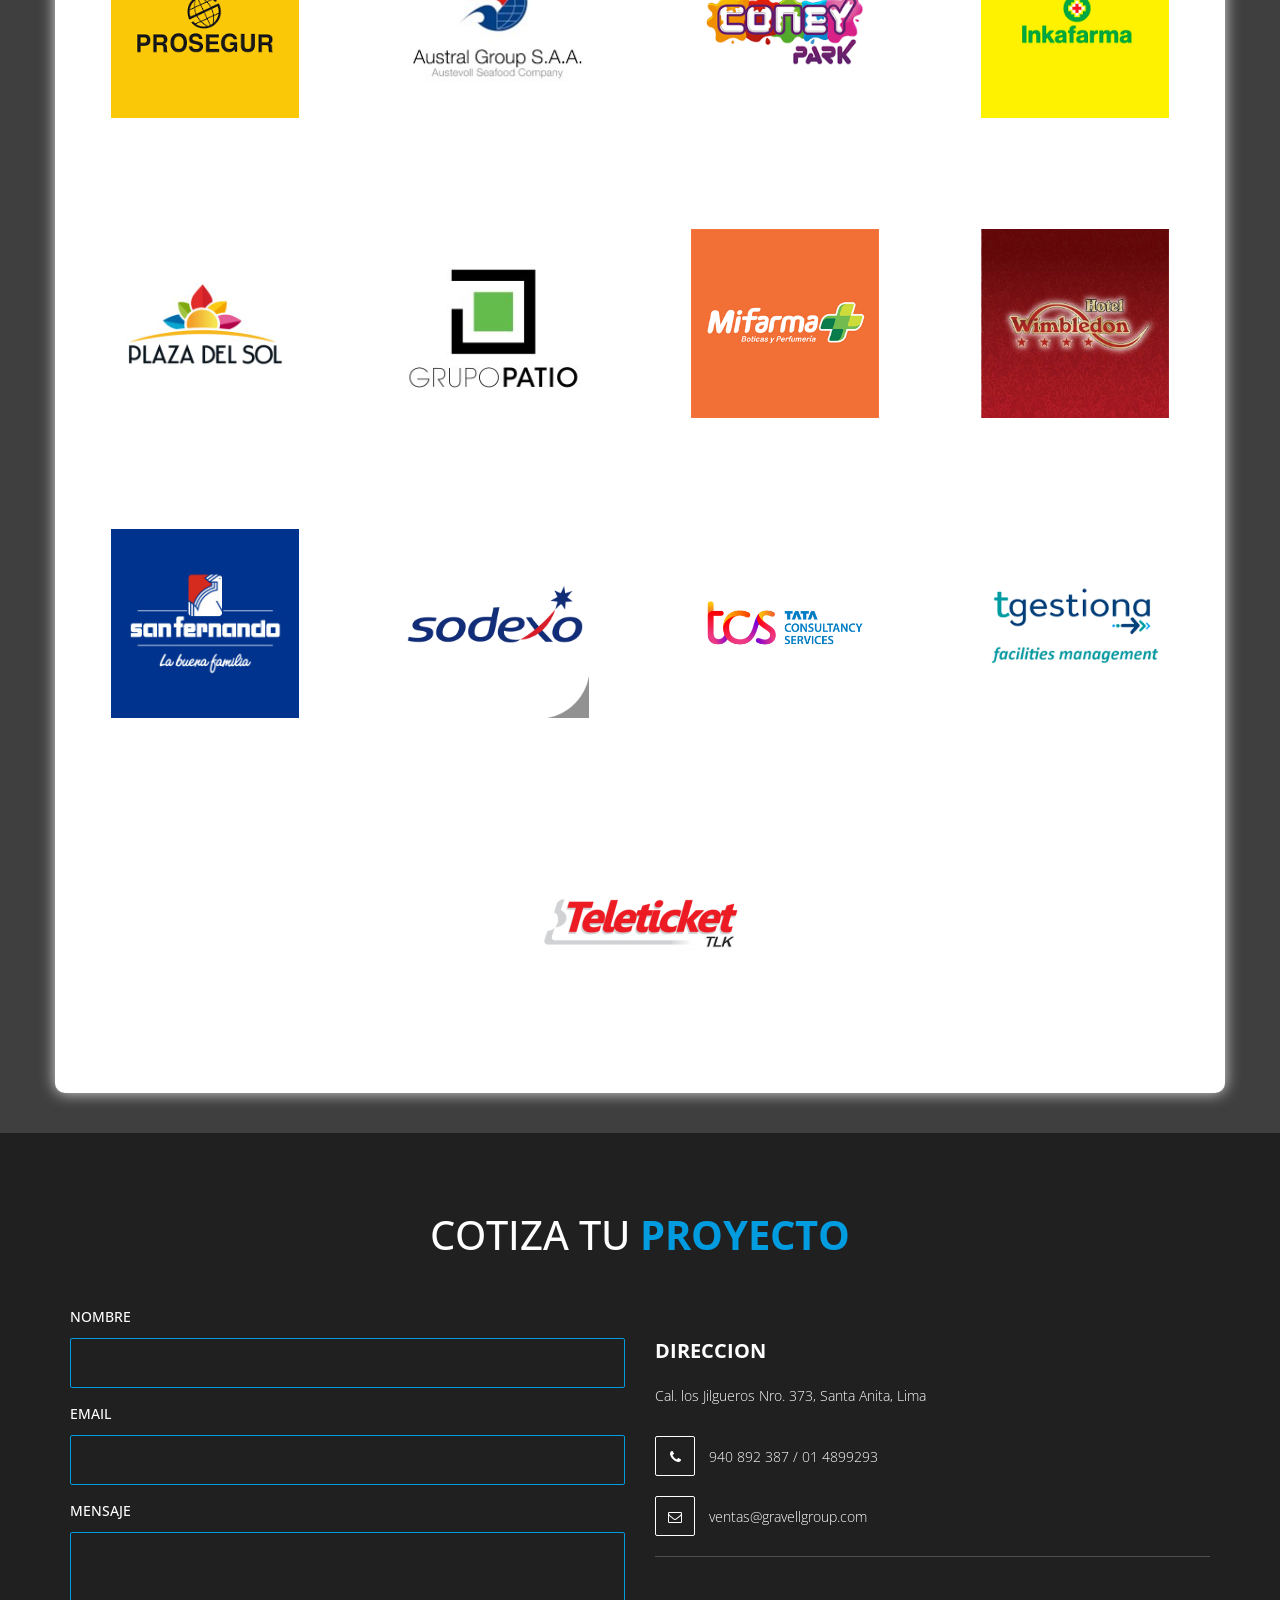
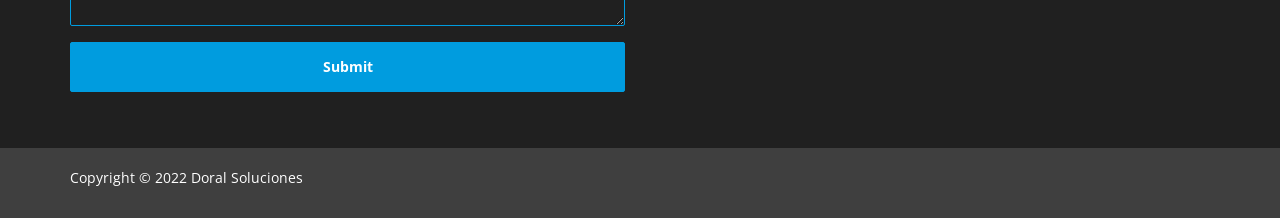
==== commit 6a19baab: "carrusel 3" ====
--- a/index.html
+++ b/index.html
@@ -338,7 +338,7 @@
 						</div>
 					</div>
 				</div>
-				<div class="col-3 mostrarFotoProy">
+				<div class="col-3 mostrarFotoProy2">
 					<div class="col-md-4 wow fadeIn" data-wow-offset="50" data-wow-delay="0.6s">
 						<div class="row">
 							<div class="col-md-6 col-xs-6 overflows">
@@ -771,17 +771,31 @@
         <div class="modal__container">
             <div class="swiper mySwiper">
                 <div class="swiper-wrapper">
-					<img class="swiper-slide"></img>
-					<img class="swiper-slide"></img>
+					<img src="../assets/img/FOTO11_Mantenimiento de instalaciones de FCR.jpeg" class="swiper-slide"></img>
+					<img src="../assets/img/FOTO11_Instalacion panel led en FCR.jpeg" class="swiper-slide"></img>
                 </div>
 				<div class="swiper-button-next"></div>
 				<div class="swiper-button-prev"></div>
               </div>
             <a href="" class="modal__close">Cerrar</a>
-
         </div>
     </section>
 
+	<section class="modal2">
+        <div class="modal__container">
+            <div class="swiper mySwiper">
+                <div class="swiper-wrapper">
+					<img src="../assets/img/FOTO 9_levantamiento de información en tableros electricos para  diagramas unif.jpg" class="swiper-slide"></img>
+					<img src="../assets/img/FOTO 10_llenado de check list de diagnostico para lev de info tableros.jpeg" class="swiper-slide"></img>
+                </div>
+				<div class="swiper-button-next"></div>
+				<div class="swiper-button-prev"></div>
+              </div>
+            <a href="" class="modal__close2">Cerrar</a>
+        </div>
+    </section>
+
+
 
 	<script src="js/eventos.js"></script>
 	<script src="https://cdn.jsdelivr.net/npm/typed.js@2.0.11"></script>
--- a/css/carrusel.css
+++ b/css/carrusel.css
@@ -1,4 +1,5 @@
-.modal {
+.modal,
+.modal2 {
     position: fixed;
     top: 0;
     left: 0;
@@ -38,7 +39,8 @@
     transition: var(--transition);
 }
 
-.modal__close {
+.modal__close,
+.modal__close2 {
     text-decoration: none;
     color: #fff;
     background-color: #f26250;
@@ -50,7 +52,8 @@
     transition: background-color 0.3s;
 }
 
-.modal__close:hover {
+.modal__close:hover,
+.modal__close2:hover {
     color: #f26250;
     background-color: #fff;
 }
@@ -89,10 +92,6 @@
     }
 }
 
-.swiper {
-    height: 99%;
-}
-
 @media screen and (max-width: 740px) {
     .modal__container {
         max-height: 60%;
@@ -111,7 +110,6 @@
     }
 }
 
-
 @media screen and (max-width: 1200px) {
     .modal__container {
         width: 80%;
@@ -122,7 +120,7 @@
 @media screen and (max-width: 650px) {
     .modal__container {
         height: 50%;
-}
+    }
 }
 
 @media screen and (max-width: 550px) {
@@ -130,15 +128,15 @@
         /* max-height: 40%; */
         width: 100%;
         max-height: 50%;
-}
+    }
 }
 
 .swiper {
     width: 100%;
     height: 100%;
-  }
+}
 
-  .swiper-slide {
+.swiper-slide {
     text-align: center;
     font-size: 18px;
     background: #fff;
@@ -155,4 +153,5 @@
     -webkit-box-align: center;
     -ms-flex-align: center;
     -webkit-align-items: center;
-    align-items: center;}+    align-items: center;
+}
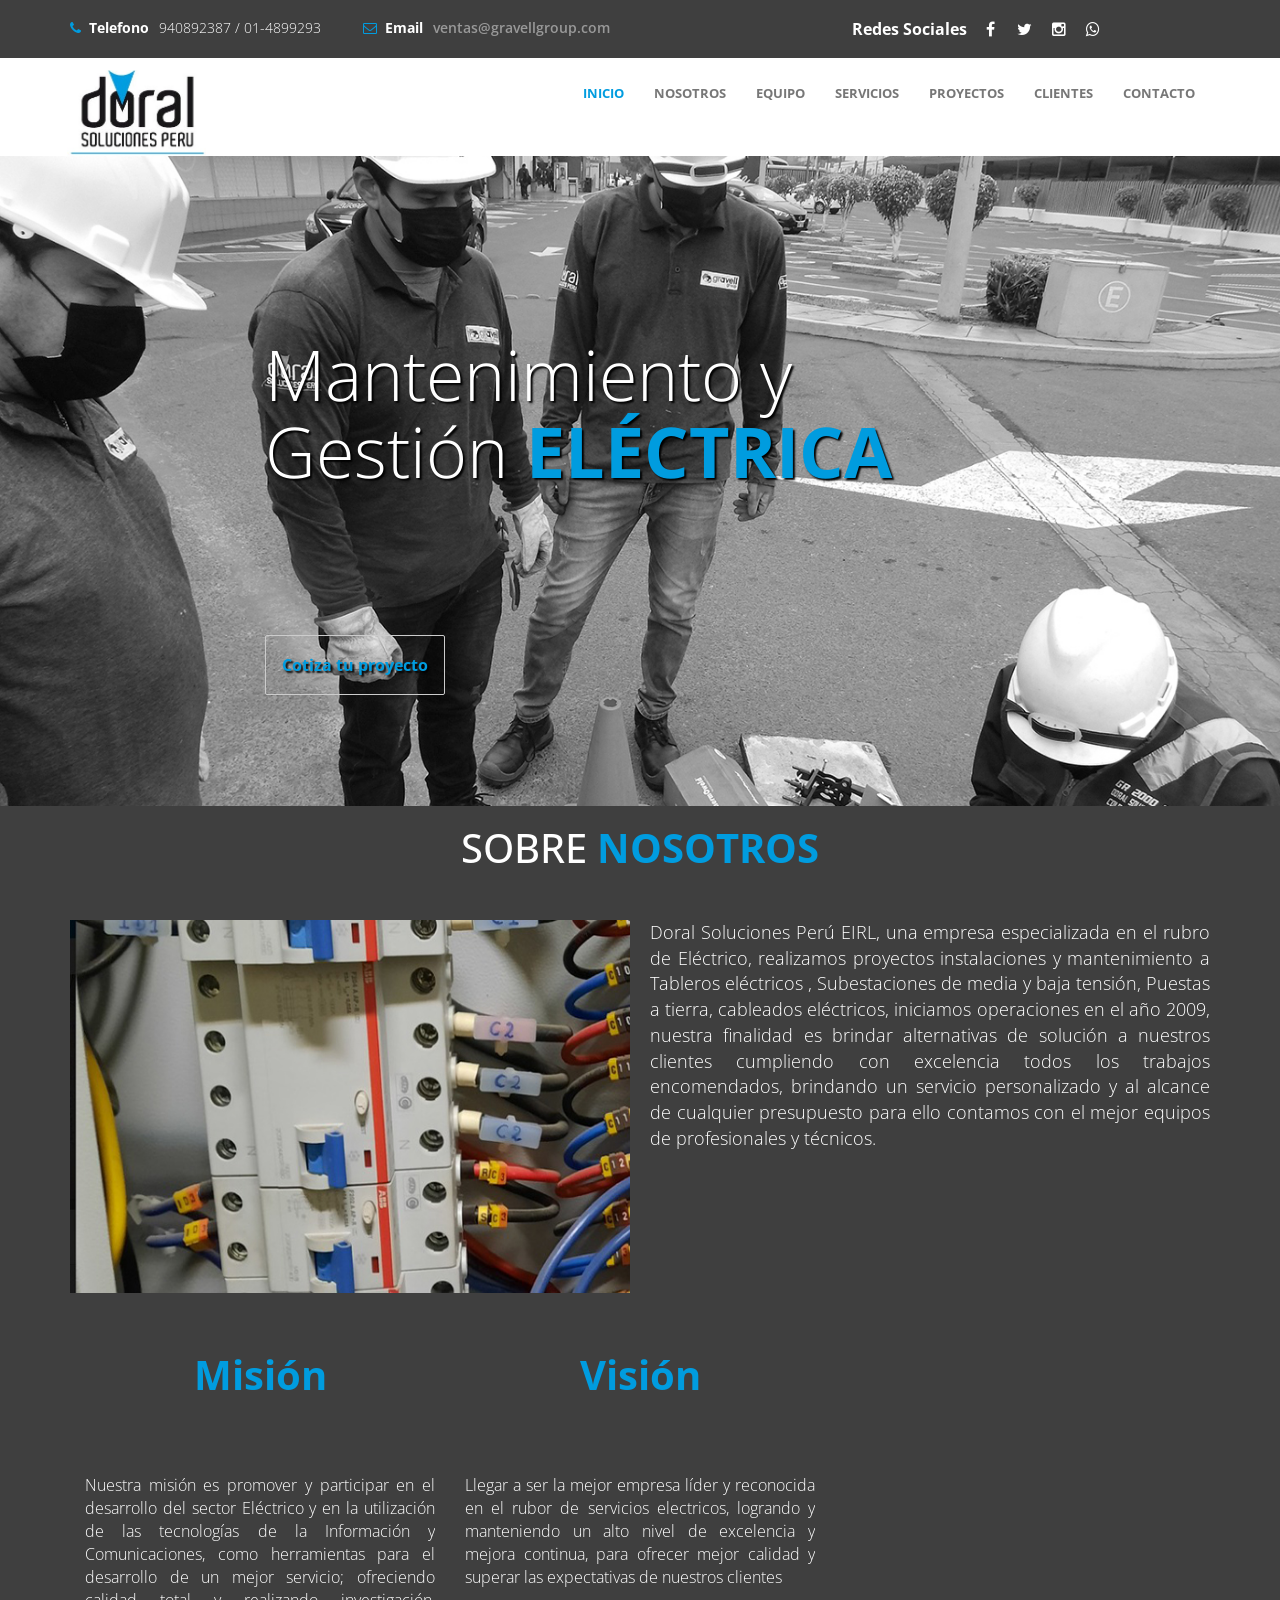
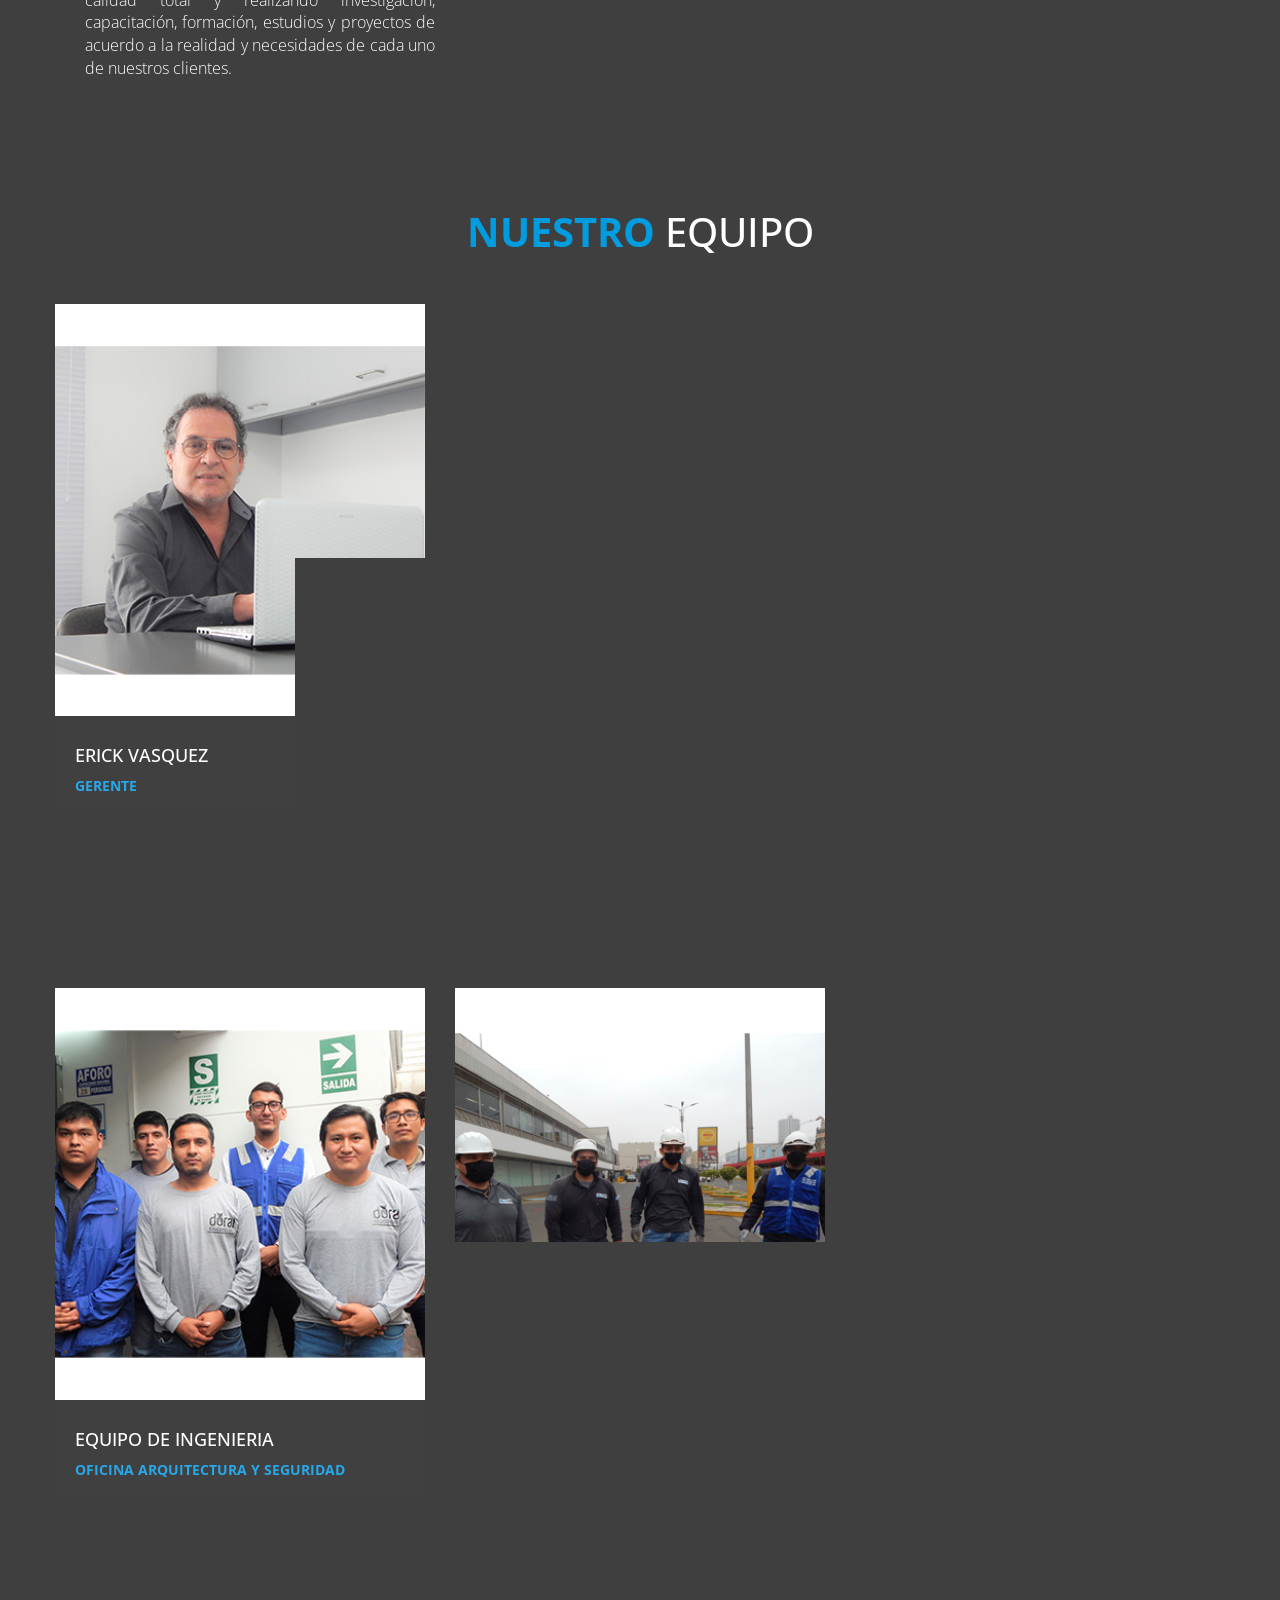
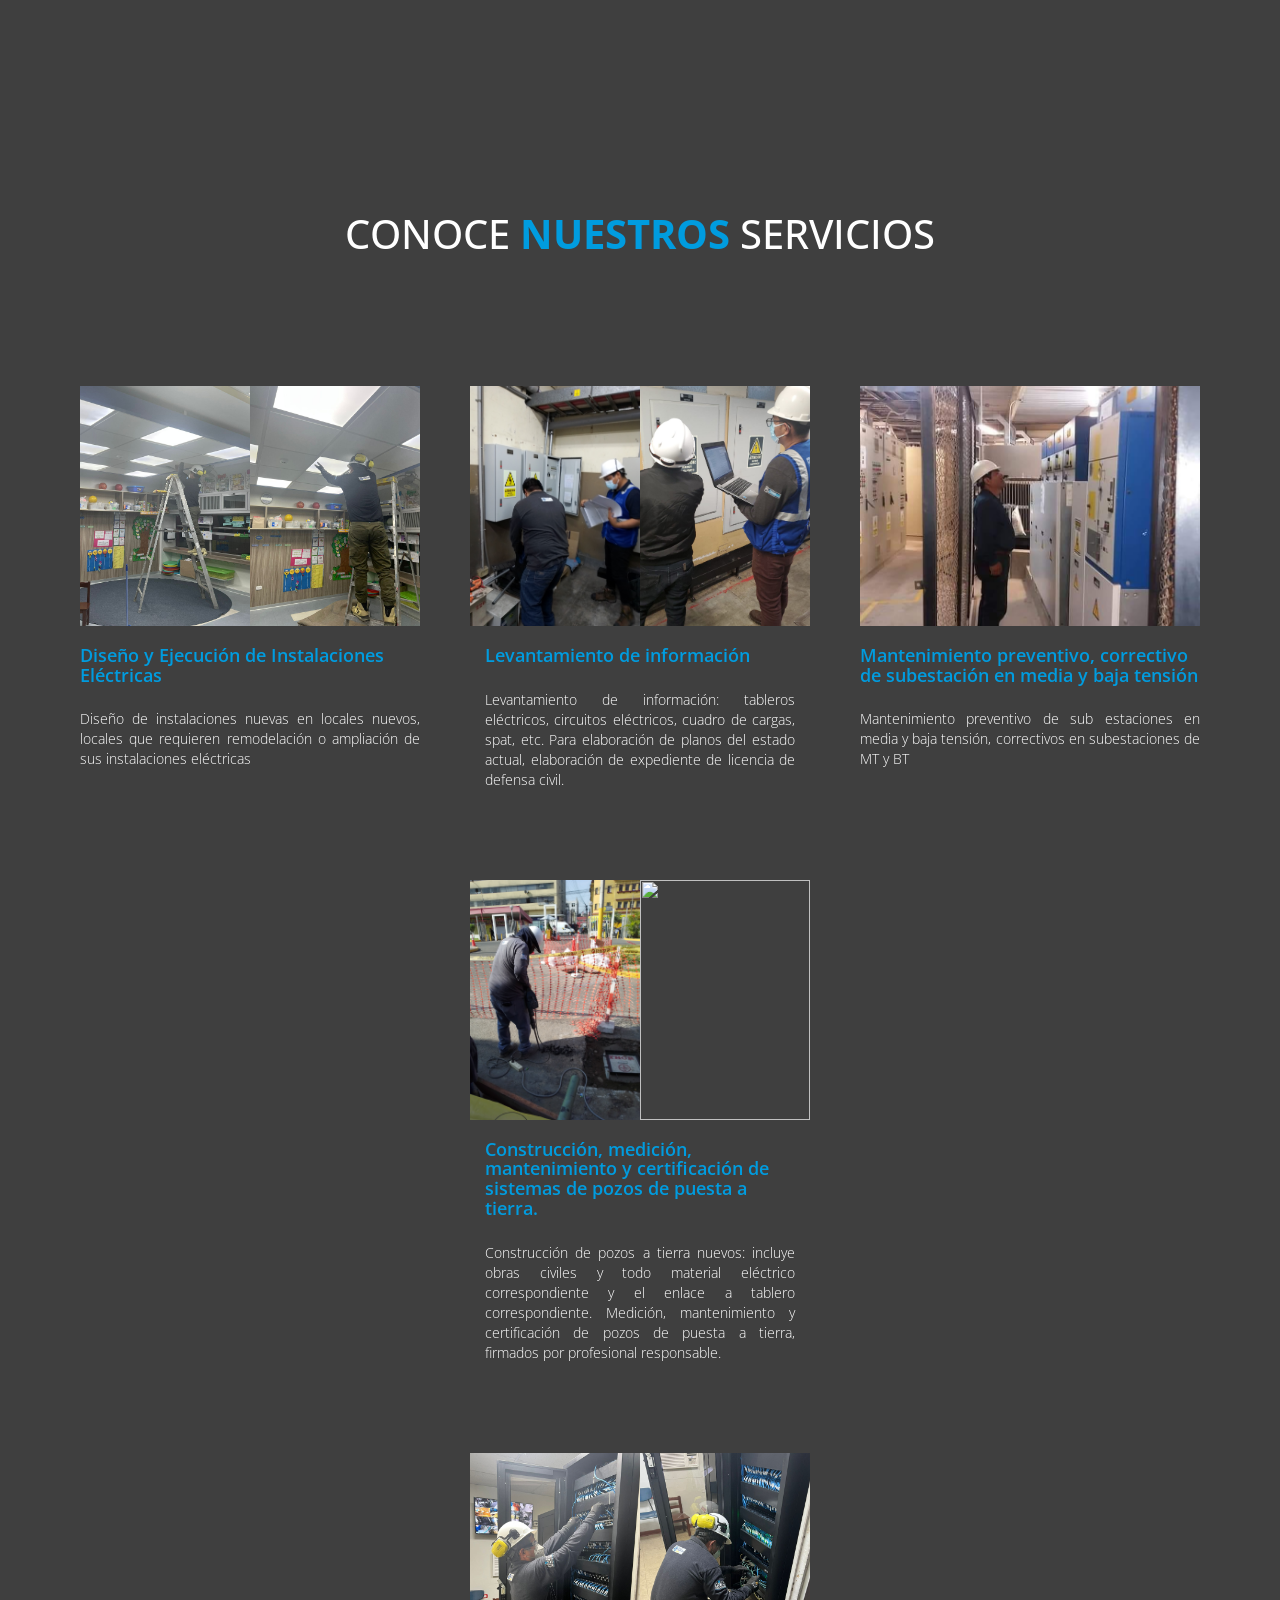
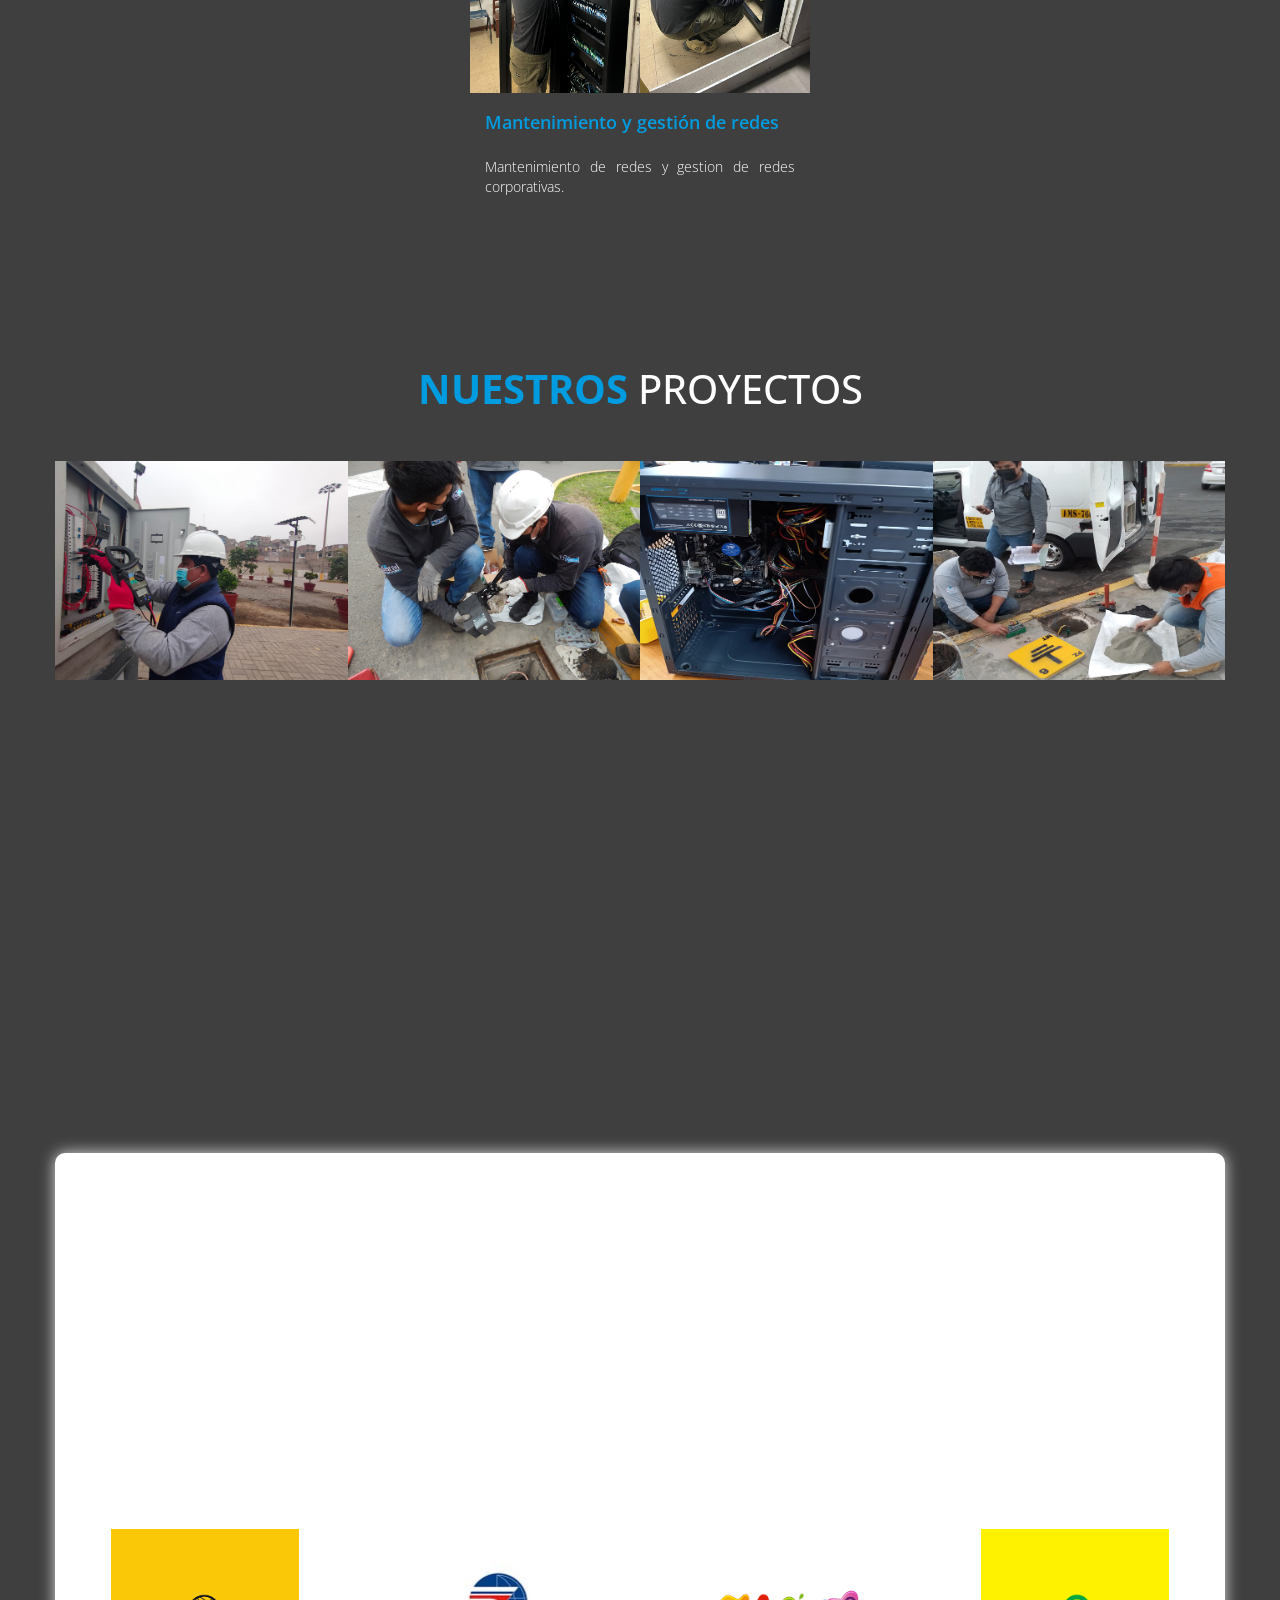
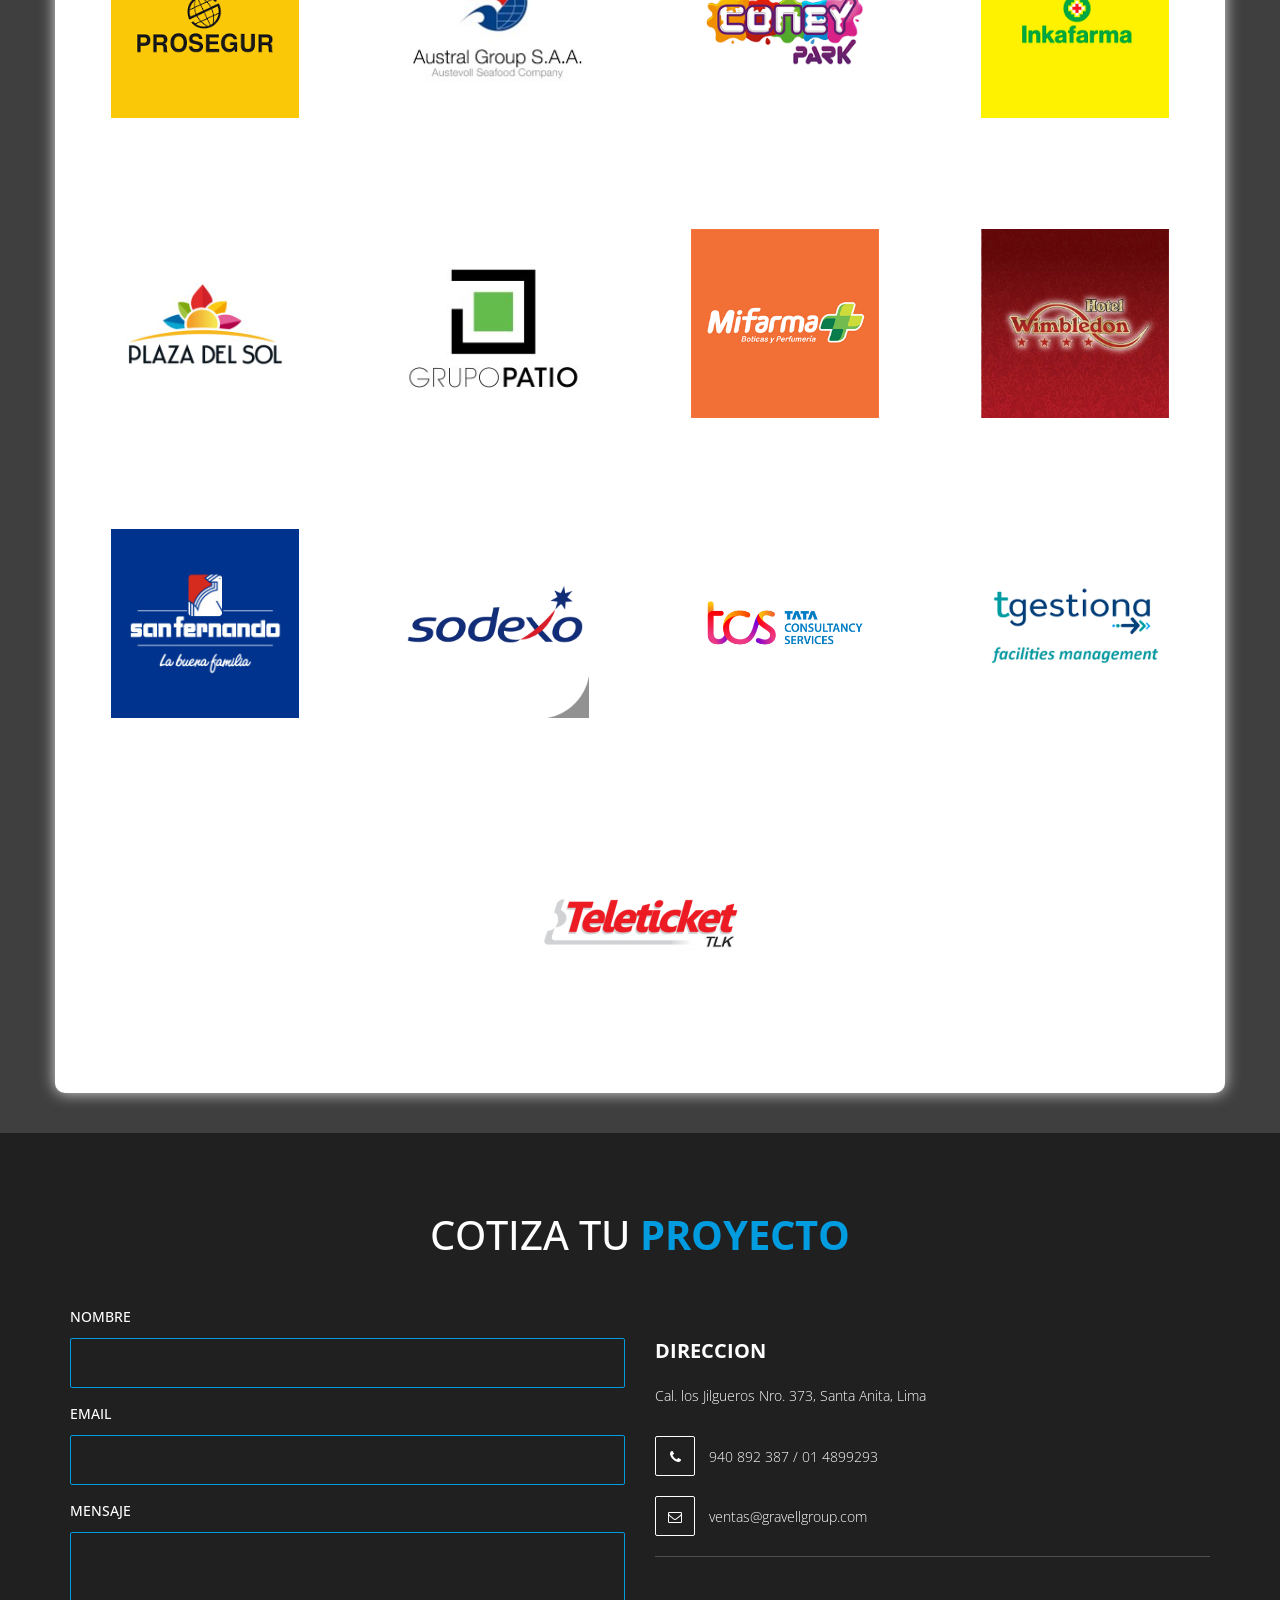
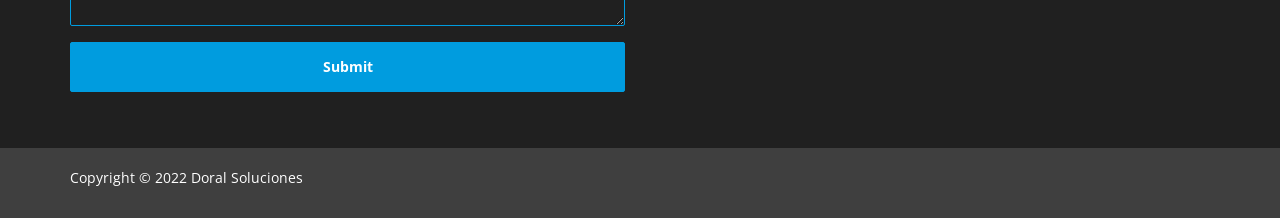
==== commit d9415647: "carrusel revision" ====
--- a/index.html
+++ b/index.html
@@ -338,7 +338,7 @@
 						</div>
 					</div>
 				</div>
-				<div class="col-3 mostrarFotoProy2">
+				<div class="col-3 mostrarFotoProy">
 					<div class="col-md-4 wow fadeIn" data-wow-offset="50" data-wow-delay="0.6s">
 						<div class="row">
 							<div class="col-md-6 col-xs-6 overflows">
@@ -771,31 +771,17 @@
         <div class="modal__container">
             <div class="swiper mySwiper">
                 <div class="swiper-wrapper">
-					<img src="../assets/img/FOTO11_Mantenimiento de instalaciones de FCR.jpeg" class="swiper-slide"></img>
-					<img src="../assets/img/FOTO11_Instalacion panel led en FCR.jpeg" class="swiper-slide"></img>
+					<img class="swiper-slide"></img>
+					<img class="swiper-slide"></img>
                 </div>
 				<div class="swiper-button-next"></div>
 				<div class="swiper-button-prev"></div>
-              </div>
-            <a href="" class="modal__close">Cerrar</a>
-        </div>
+			</div>
+			<div>
+				<a href="" class="modal__close">Cerrar</a>
+			</div>
+		</div>
     </section>
-
-	<section class="modal2">
-        <div class="modal__container">
-            <div class="swiper mySwiper">
-                <div class="swiper-wrapper">
-					<img src="../assets/img/FOTO 9_levantamiento de información en tableros electricos para  diagramas unif.jpg" class="swiper-slide"></img>
-					<img src="../assets/img/FOTO 10_llenado de check list de diagnostico para lev de info tableros.jpeg" class="swiper-slide"></img>
-                </div>
-				<div class="swiper-button-next"></div>
-				<div class="swiper-button-prev"></div>
-              </div>
-            <a href="" class="modal__close2">Cerrar</a>
-        </div>
-    </section>
-
-
 
 	<script src="js/eventos.js"></script>
 	<script src="https://cdn.jsdelivr.net/npm/typed.js@2.0.11"></script>
--- a/css/carrusel.css
+++ b/css/carrusel.css
@@ -1,5 +1,4 @@
-.modal,
-.modal2 {
+.modal {
     position: fixed;
     top: 0;
     left: 0;
@@ -26,21 +25,20 @@
     margin: auto;
     width: 30%;
     /* max-width: 1000px; */
-    height: 80%;
+    height: 95%;
     background-color: rgba(0, 65, 119, 0.5);
     border-radius: 6px;
-    padding: 3em 2.5em;
+    padding: 1.5em;
     display: grid;
-    gap: 1em;
-    place-items: self-end;
+    grid-template-columns: 1;
+    place-items: center;
     justify-items: center;
     grid-auto-columns: 100%;
     transform: var(--transform);
     transition: var(--transition);
 }
 
-.modal__close,
-.modal__close2 {
+.modal__close {
     text-decoration: none;
     color: #fff;
     background-color: #f26250;
@@ -50,86 +48,55 @@
     display: inline-block;
     font-weight: 300;
     transition: background-color 0.3s;
+    grid-row: 4/5;
 }
 
-.modal__close:hover,
-.modal__close2:hover {
+.modal__close:hover {
     color: #f26250;
     background-color: #fff;
 }
 
-@media (max-width: 800px) {
-    .nav__list {
-        display: none;
-    }
+.swiper {
+    height: 99%;
+    grid-row: 1/5;
+}
 
-    .nav__menu {
-        display: block;
-    }
+@media screen and (max-width: 375px) {
+    .modal__container {
+        width: 100%;
 
-    .hero__main {
-        grid-template-columns: 1fr;
-        grid-template-rows: max-content max-content;
-        text-align: center;
-    }
-
-    .hero__picture {
-        grid-row: 1/2;
-    }
-
-    .hero__img {
-        max-width: 500px;
-        display: block;
-        margin: 0 auto;
-    }
-
-    .modal__container {
-        padding: 2em 1.5em;
-    }
-
-    .modal__title {
-        font-size: 2rem;
+        gap: 5% !important; 
     }
 }
 
-@media screen and (max-width: 740px) {
+
+
+@media screen and (max-width: 820px) {
     .modal__container {
-        max-height: 60%;
+        width: 70% !important;
+        height: 65%;
+        gap: 4%;
     }
 }
 
-@media screen and (max-width: 960px) {
+@media screen and (max-width: 912px) {
     .modal__container {
-        height: 50%;
+        width: 70% !important;
+        height: 65%;
+        gap: 4%;
     }
 }
 
-@media screen and (max-width: 820px) {
+@media screen and (max-width: 414px) {
     .modal__container {
-        max-height: 50%;
+        width: 100% !important;
+        height: 75%;
+        gap: 2%;
     }
 }
 
-@media screen and (max-width: 1200px) {
-    .modal__container {
-        width: 80%;
-        height: 80%;
-    }
-}
 
-@media screen and (max-width: 650px) {
-    .modal__container {
-        height: 50%;
-    }
-}
 
-@media screen and (max-width: 550px) {
-    .modal__container {
-        /* max-height: 40%; */
-        width: 100%;
-        max-height: 50%;
-    }
-}
 
 .swiper {
     width: 100%;
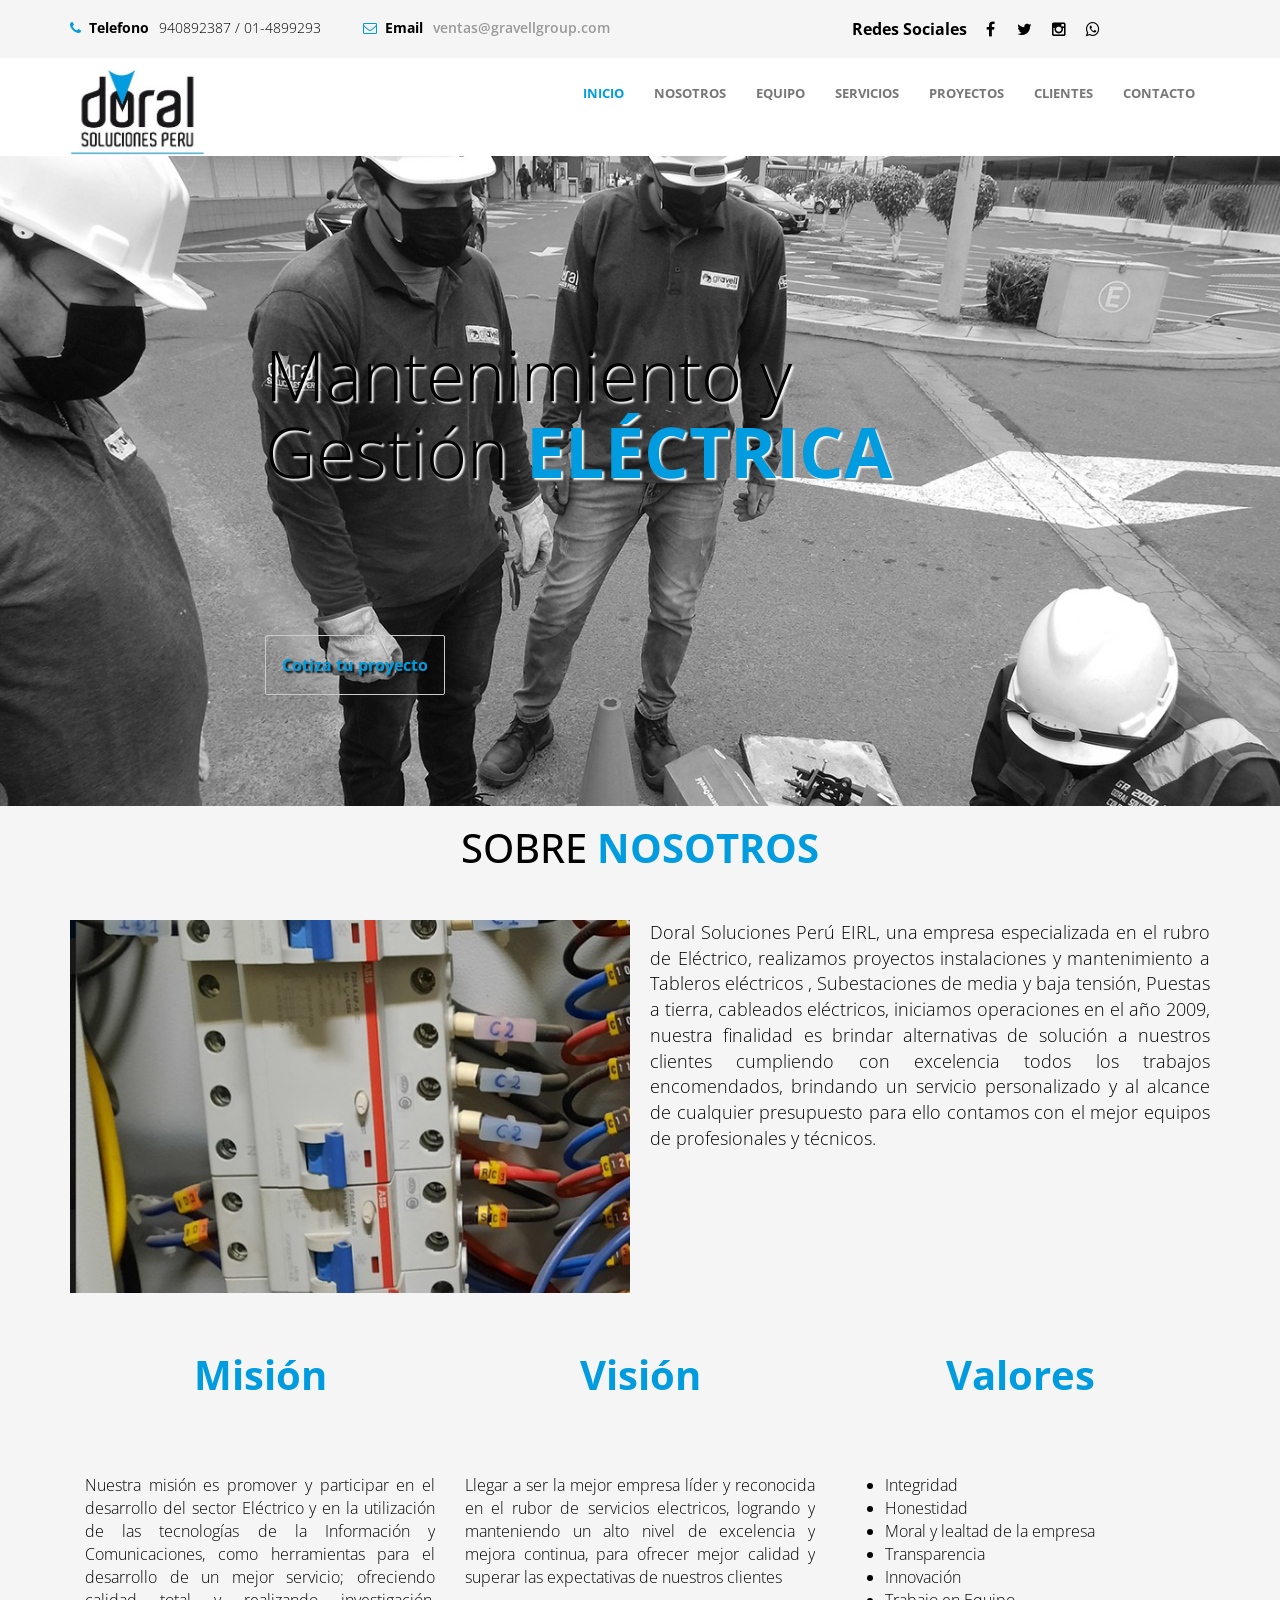
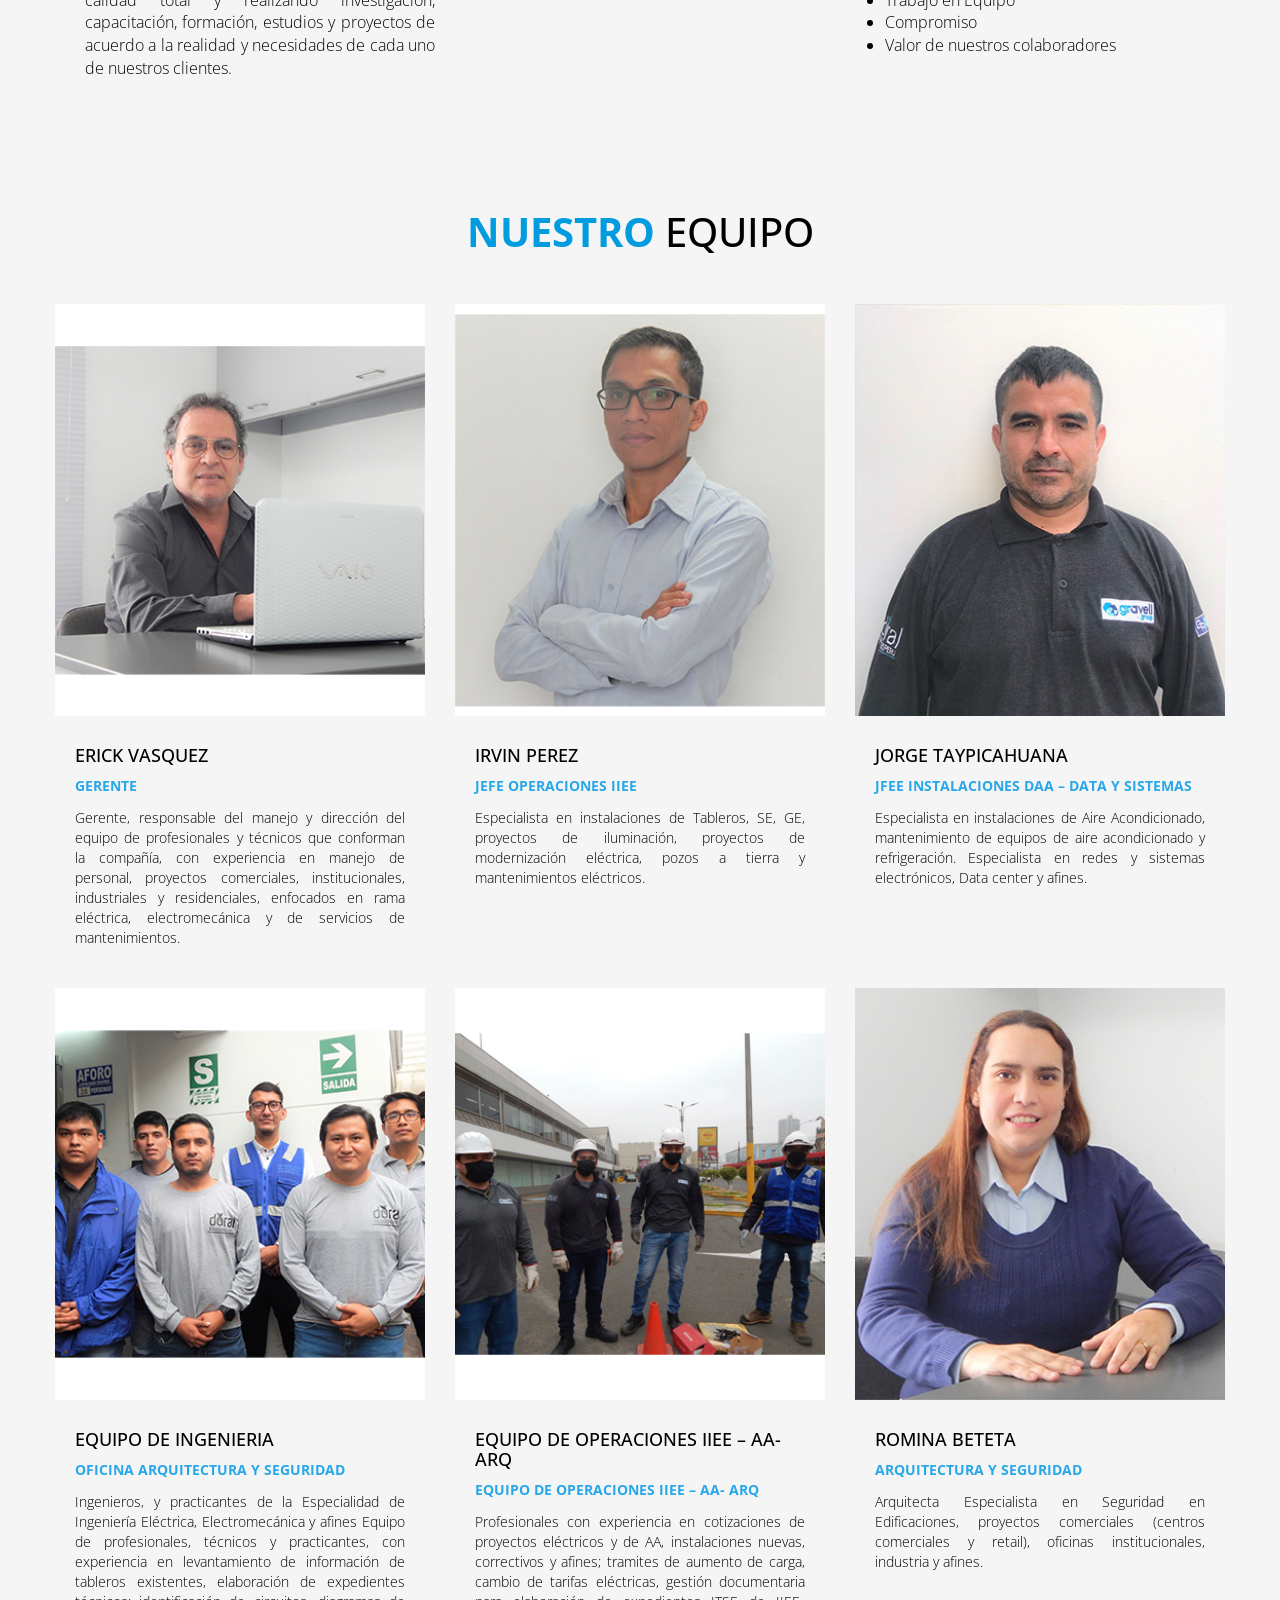
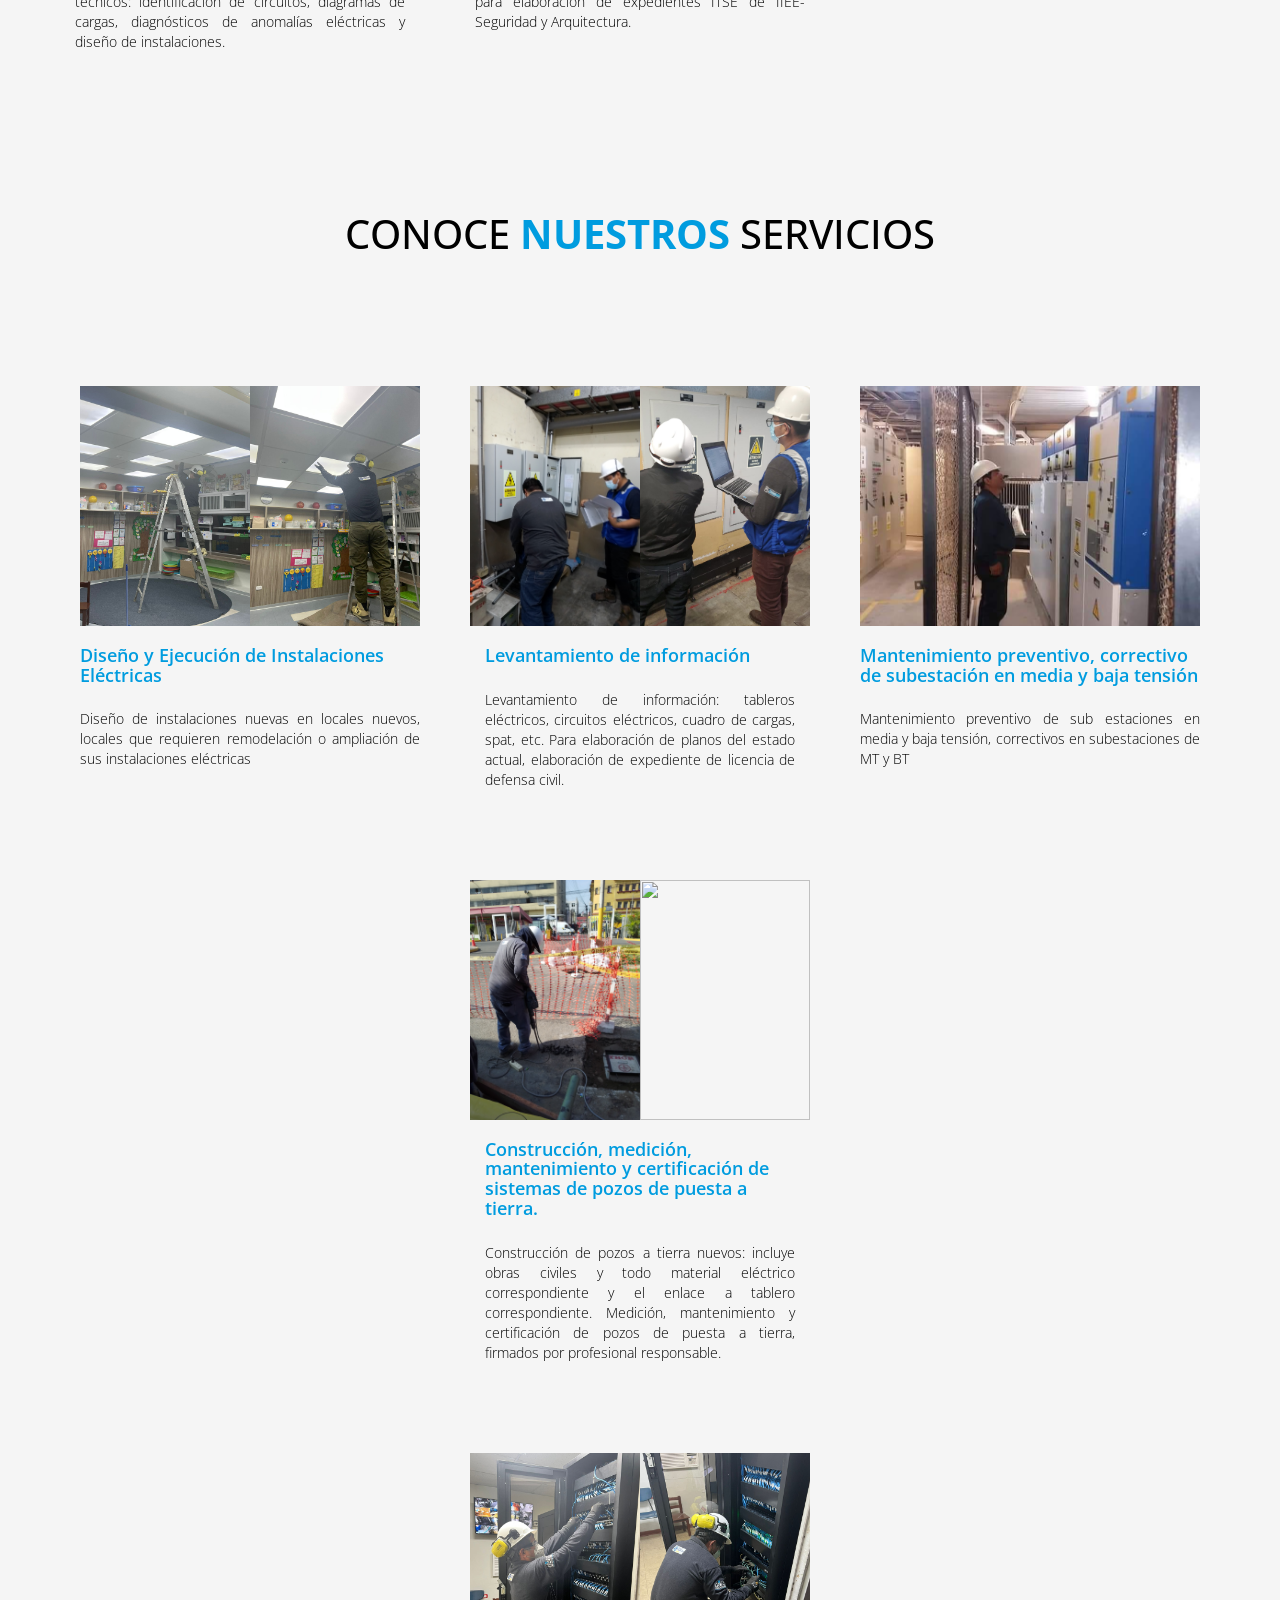
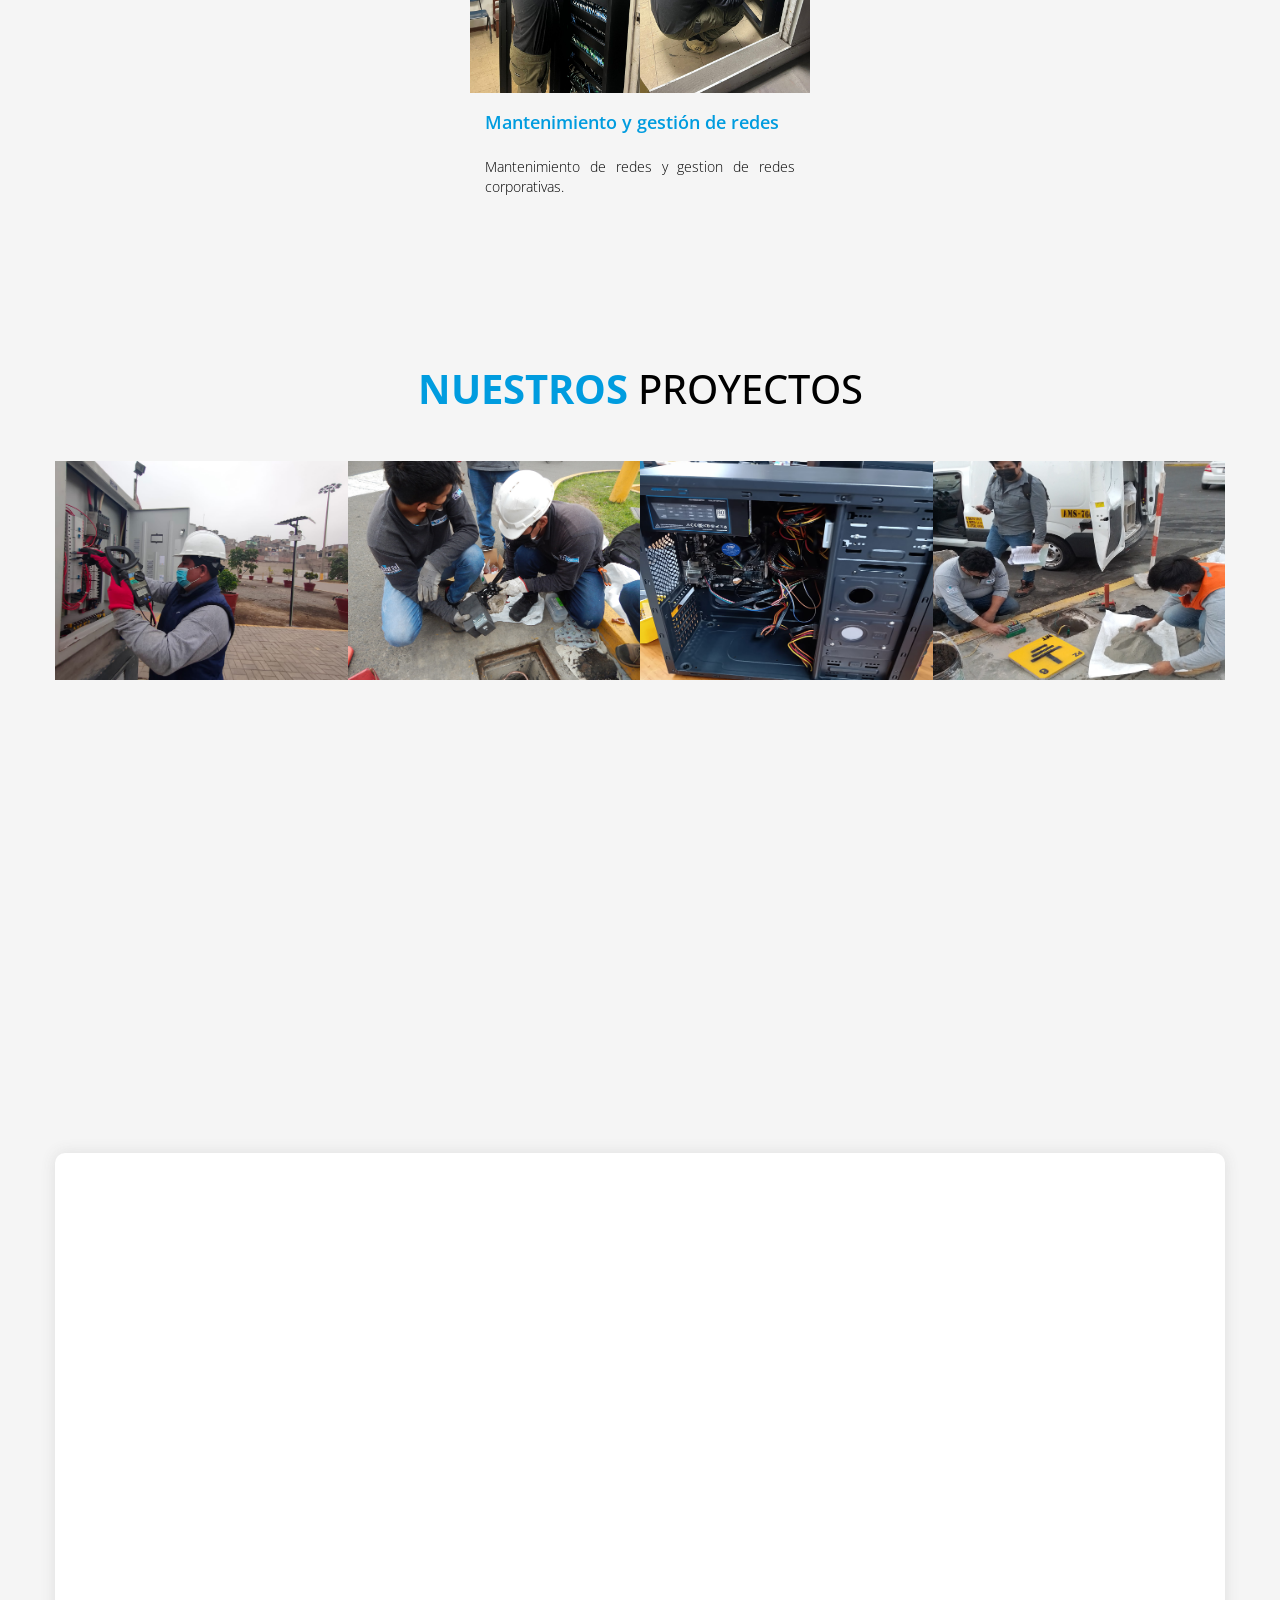
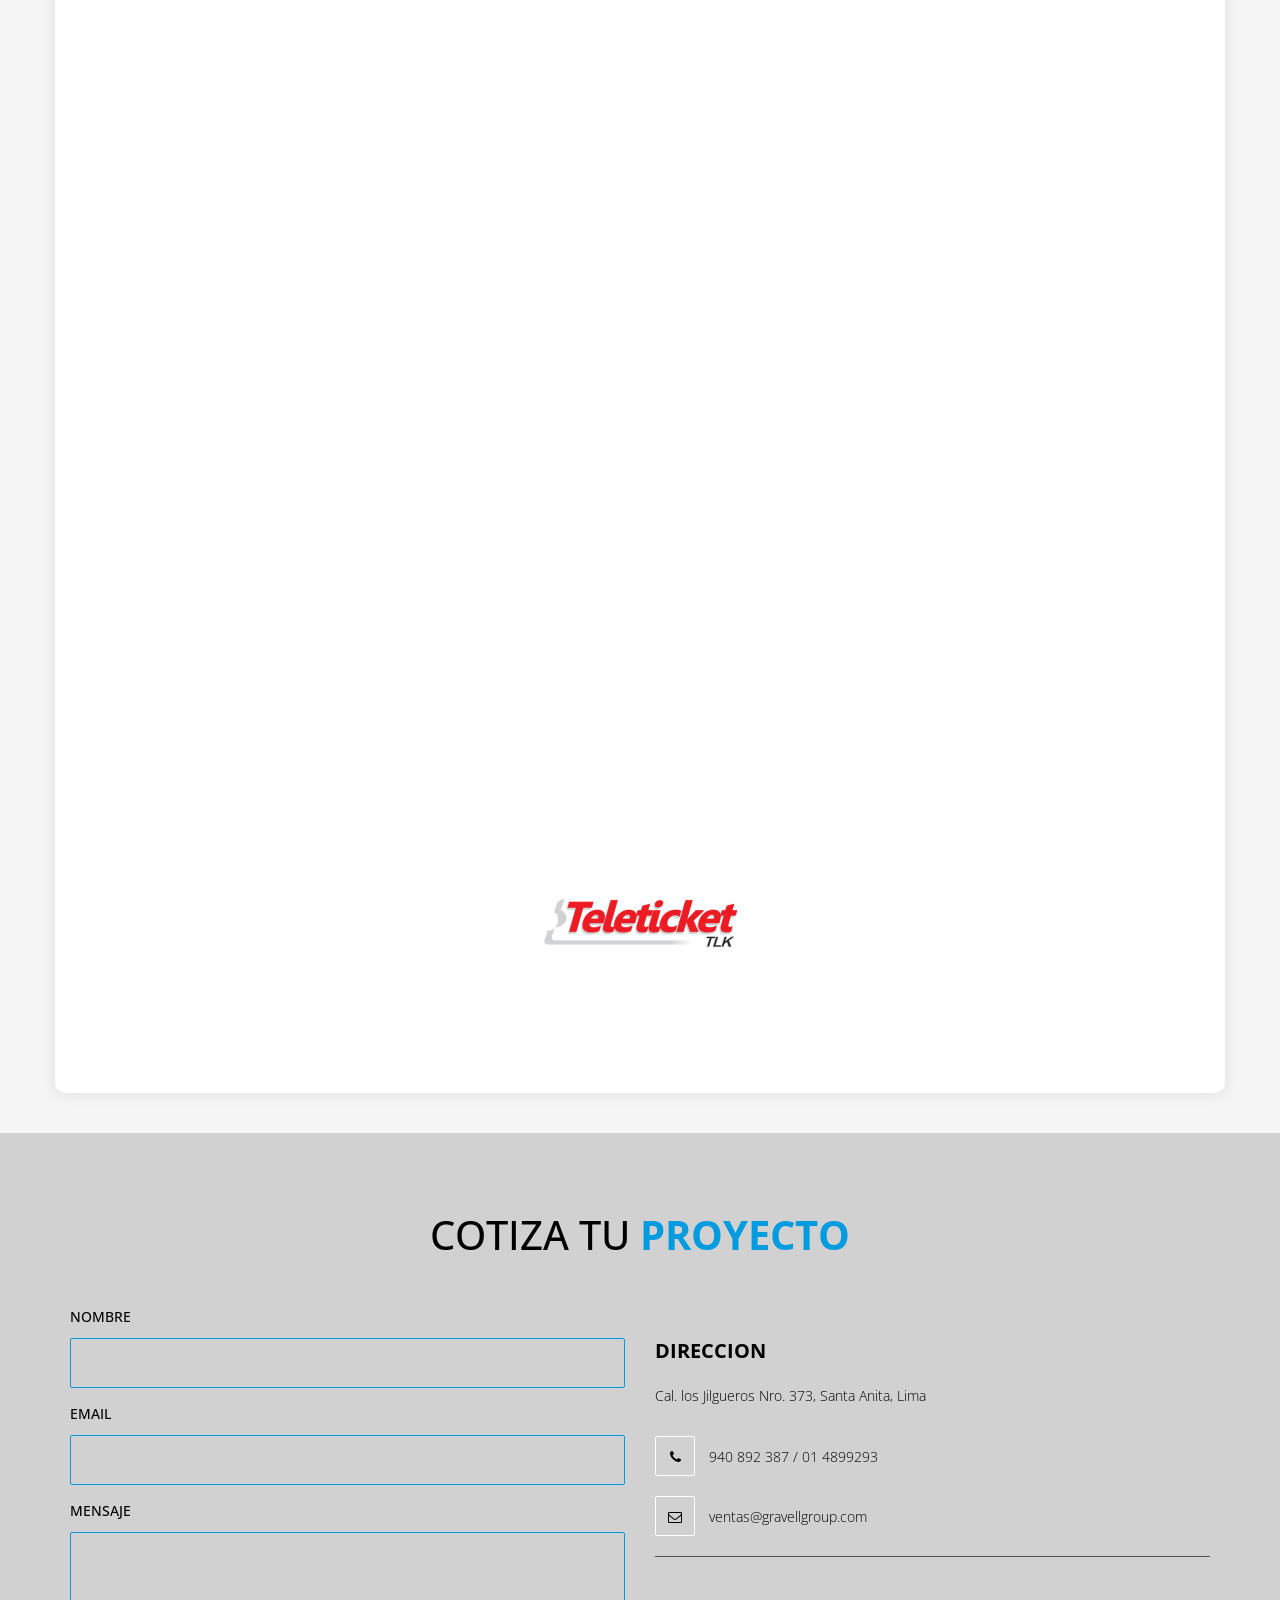
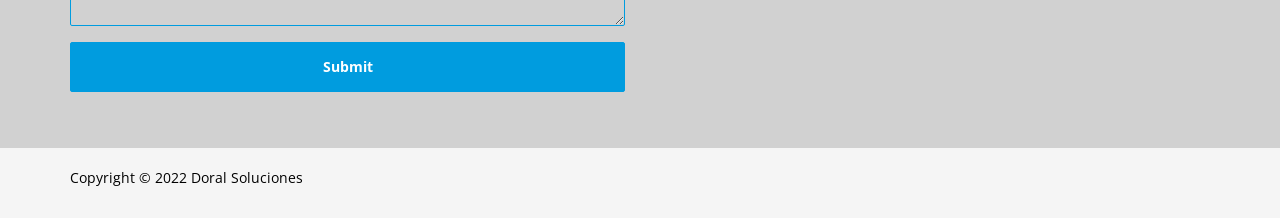
==== commit 740f1ced: "correccion colores" ====
--- a/index.html
+++ b/index.html
@@ -103,7 +103,7 @@
 		<div class="container">
 			<div class="row">
 				<div class="col-md-offset-2 col-md-8">
-					<h1 class="wow fadeIn" data-wow-offset="50" data-wow-delay="0.9s" style="text-shadow: 2px 2px 2px black">Mantenimiento y Gestión
+					<h1 class="wow fadeIn" data-wow-offset="50" data-wow-delay="0.9s" style="text-shadow: 2px 2px 2px white">Mantenimiento y Gestión
 						<span>ELÉCTRICA</span>
 					</h1>
 					<!-- <div class="element"> -->
@@ -767,7 +767,7 @@
 	<!-- end copyright -->
 
 	<!-- ? CARRETE -->
-	<section class="modal">
+	<!-- <section class="modal">
         <div class="modal__container">
             <div class="swiper mySwiper">
                 <div class="swiper-wrapper">
@@ -781,7 +781,7 @@
 				<a href="" class="modal__close">Cerrar</a>
 			</div>
 		</div>
-    </section>
+    </section> -->
 
 	<script src="js/eventos.js"></script>
 	<script src="https://cdn.jsdelivr.net/npm/typed.js@2.0.11"></script>
--- a/css/templatemo-style.css
+++ b/css/templatemo-style.css
@@ -7,8 +7,8 @@
     display: none;
 }
 body {
-	background: #3F3F3F;
-	color: #ffffff;
+	background: #F5F5F5;
+	color: black;
 	font-family: 'Open Sans', sans-serif;
 	font-weight: 300;
 	overflow-x: hidden;
@@ -307,7 +307,7 @@
 
 /* start team */
 #team .team-wrapper {
-	background: #404040;
+	background: #f5f5f5;
 	padding-bottom: 10px;
 	-webkit-transition: all 0.4s ease-in-out;
 	transition: all 0.4s ease-in-out;
@@ -347,7 +347,9 @@
 }
 
 #service .col-md-4:hover {
-	background: #505050;
+	background: #D1D1D1;
+	border-radius: 15px;
+	cursor: pointer;
 }
 
 #service .col-md-12:hover {
@@ -444,7 +446,7 @@
 
 /* start contact */
 #contact {
-	background: #202020;
+	background: #D1D1D1;
 }
 
 #contact .form-control {
@@ -536,7 +538,7 @@
 .social-icon li a {
 	border: 1px solid #fff;
 	border-radius: 2px;
-	color: #fff;
+	color: black;
 	width: 40px;
 	height: 40px;
 	line-height: 40px;
@@ -548,8 +550,7 @@
 }
 
 .social-icon li a:hover {
-	background: #009CDF;
-	border-color: transparent;
+	color: #5185B7;
 }
 
 /* end social icon */
--- a/css/carrusel.css
+++ b/css/carrusel.css
@@ -96,8 +96,6 @@
 }
 
 
-
-
 .swiper {
     width: 100%;
     height: 100%;
